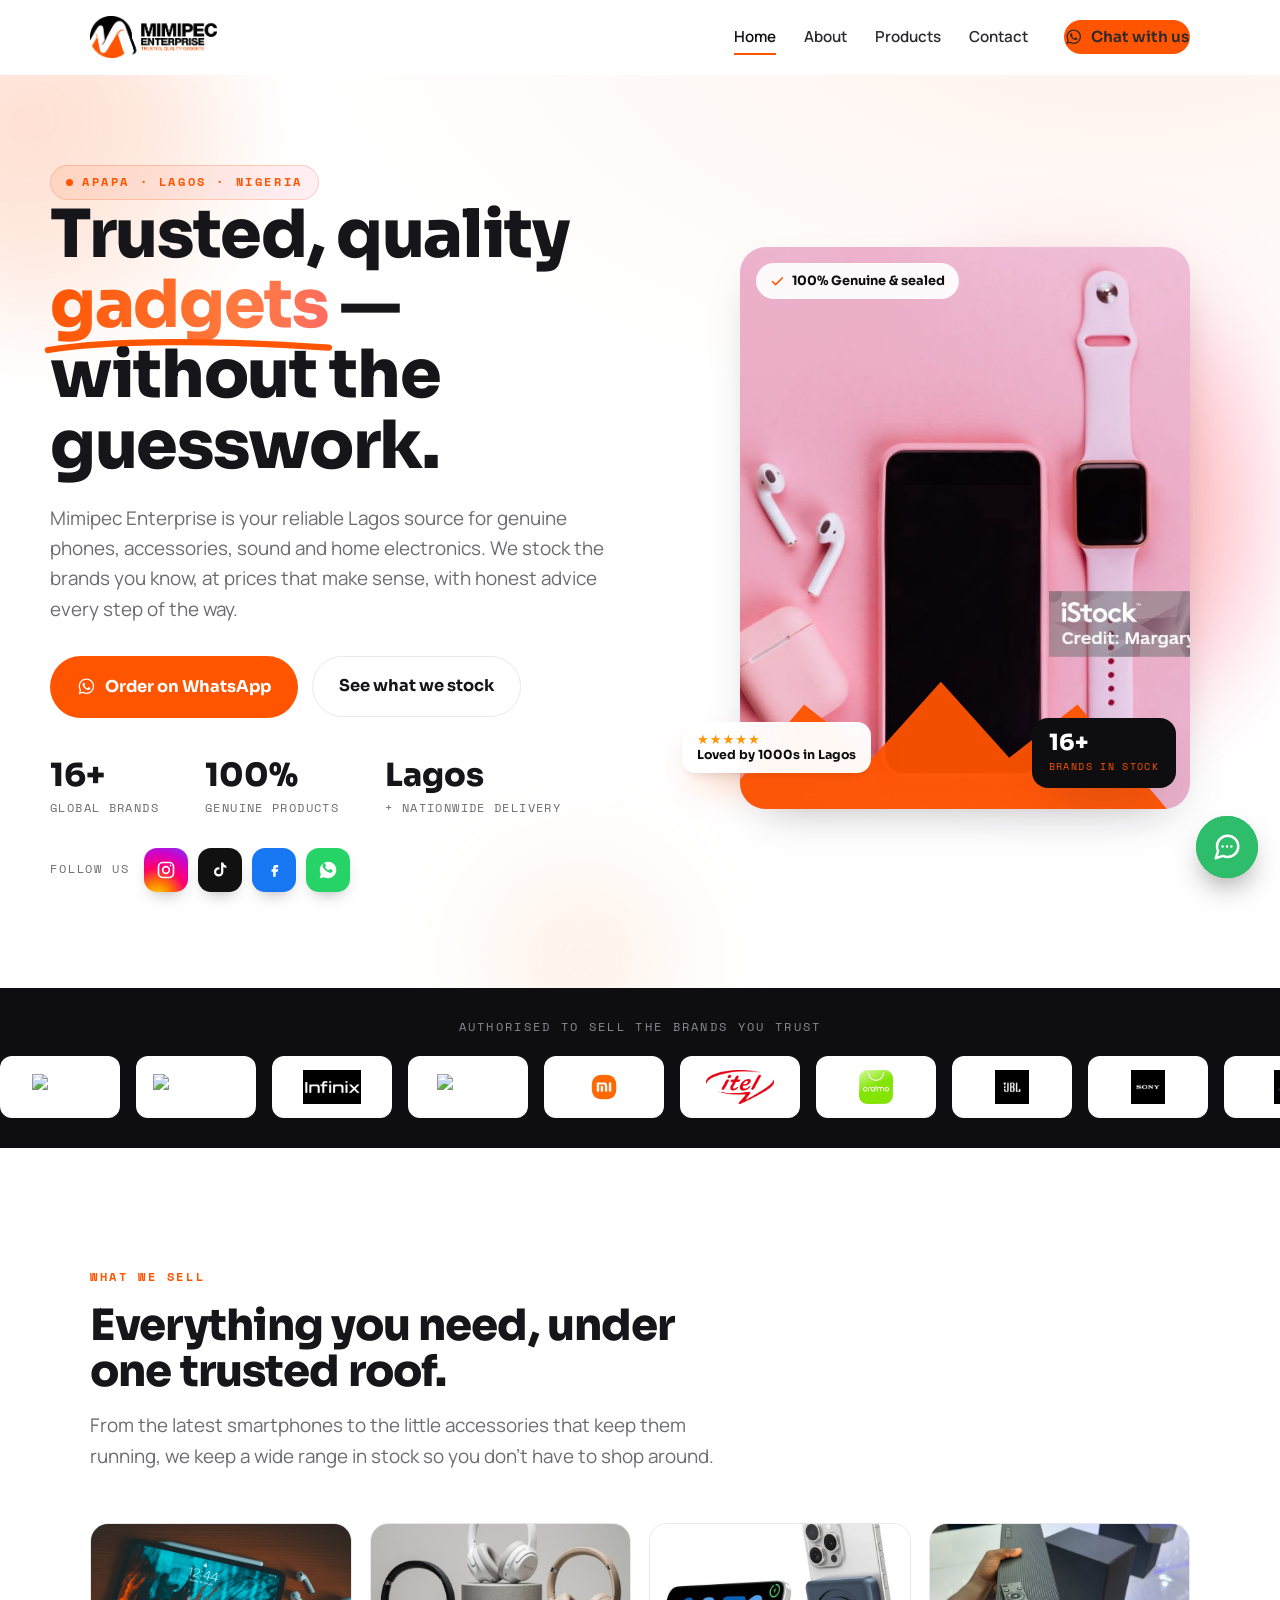
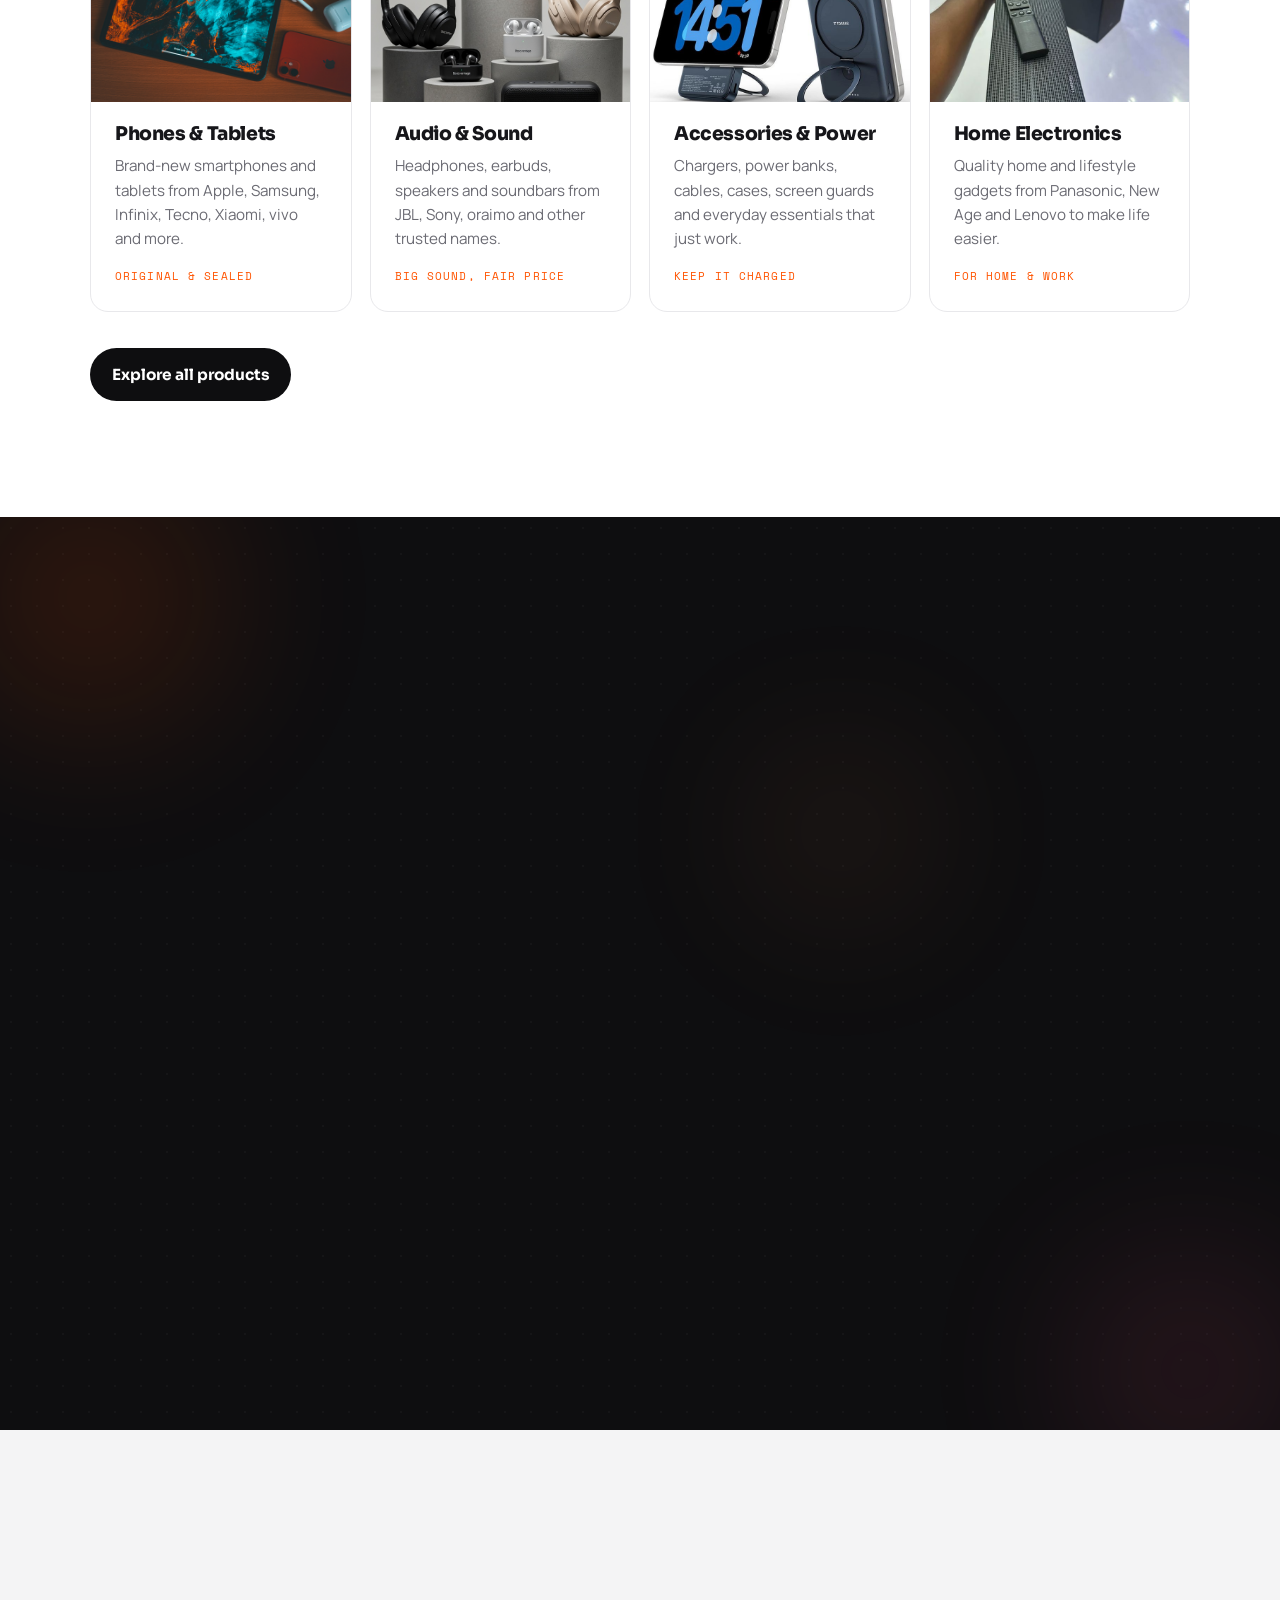
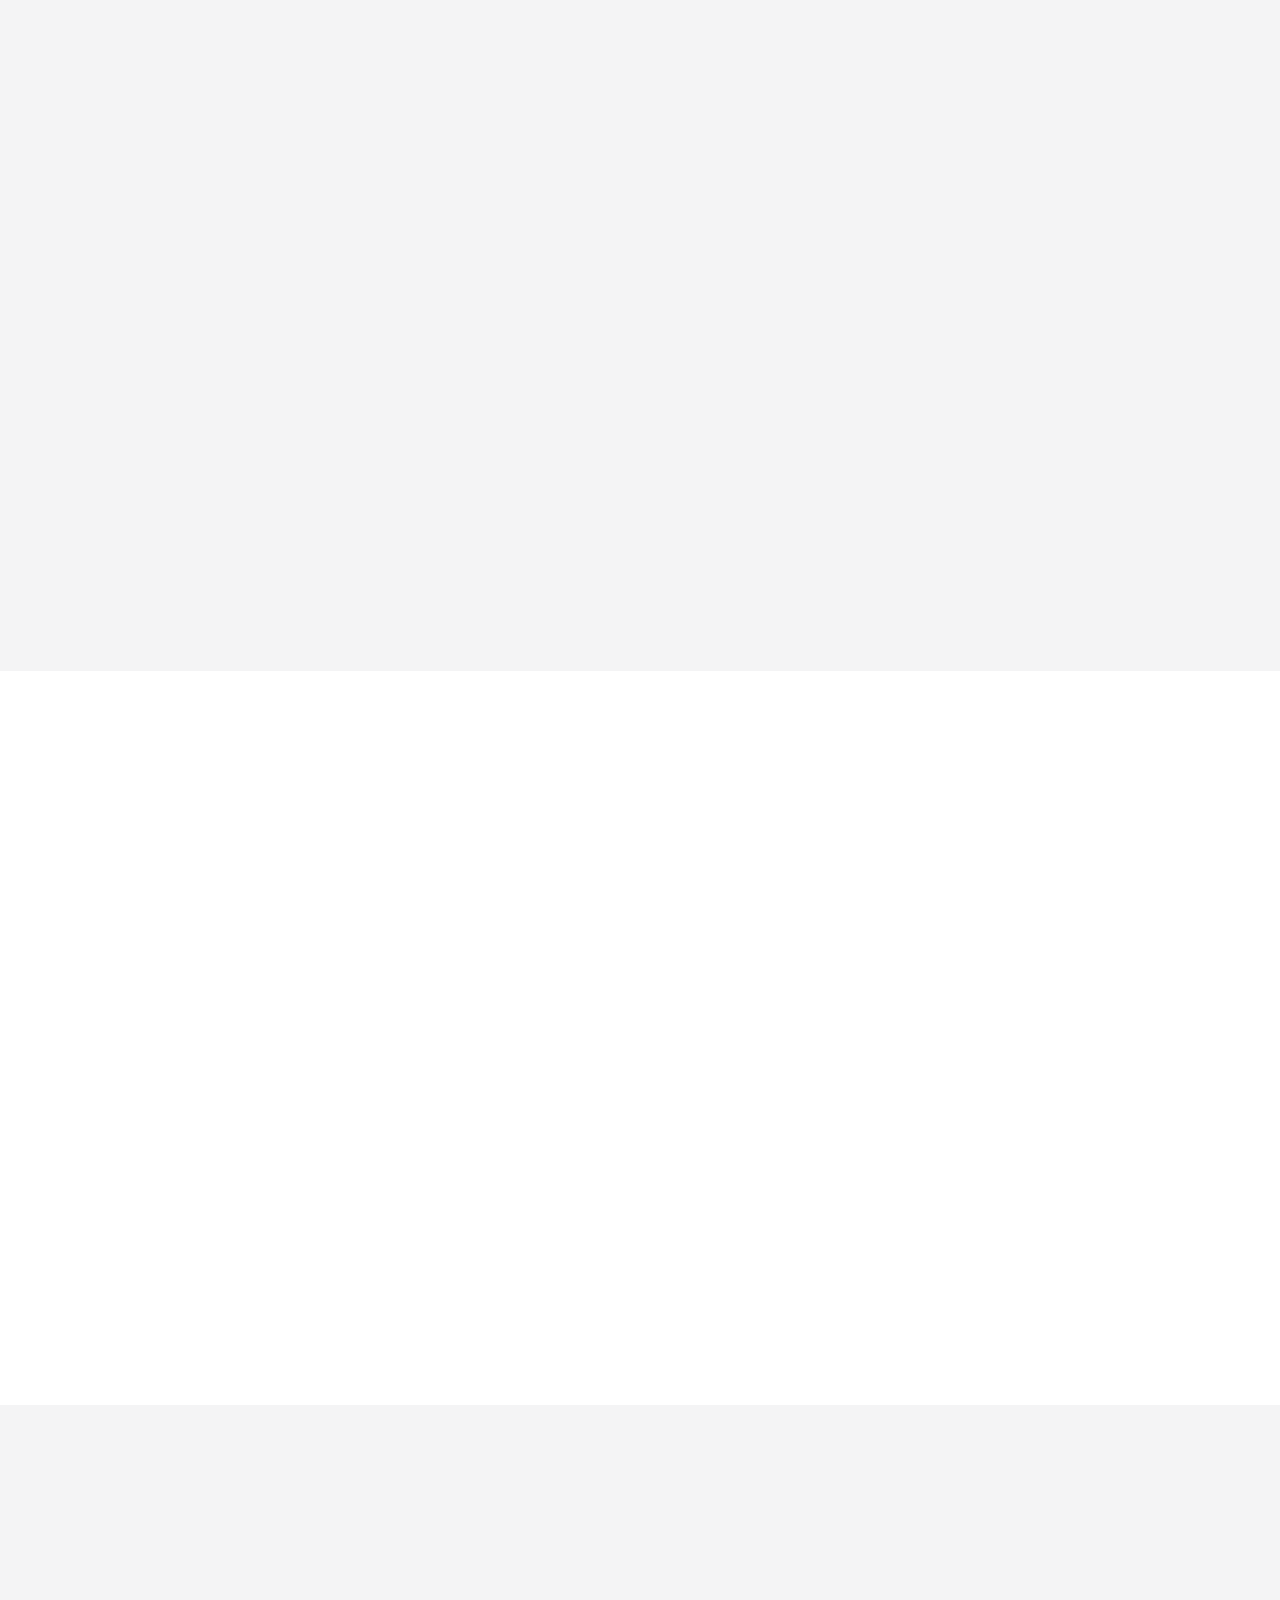
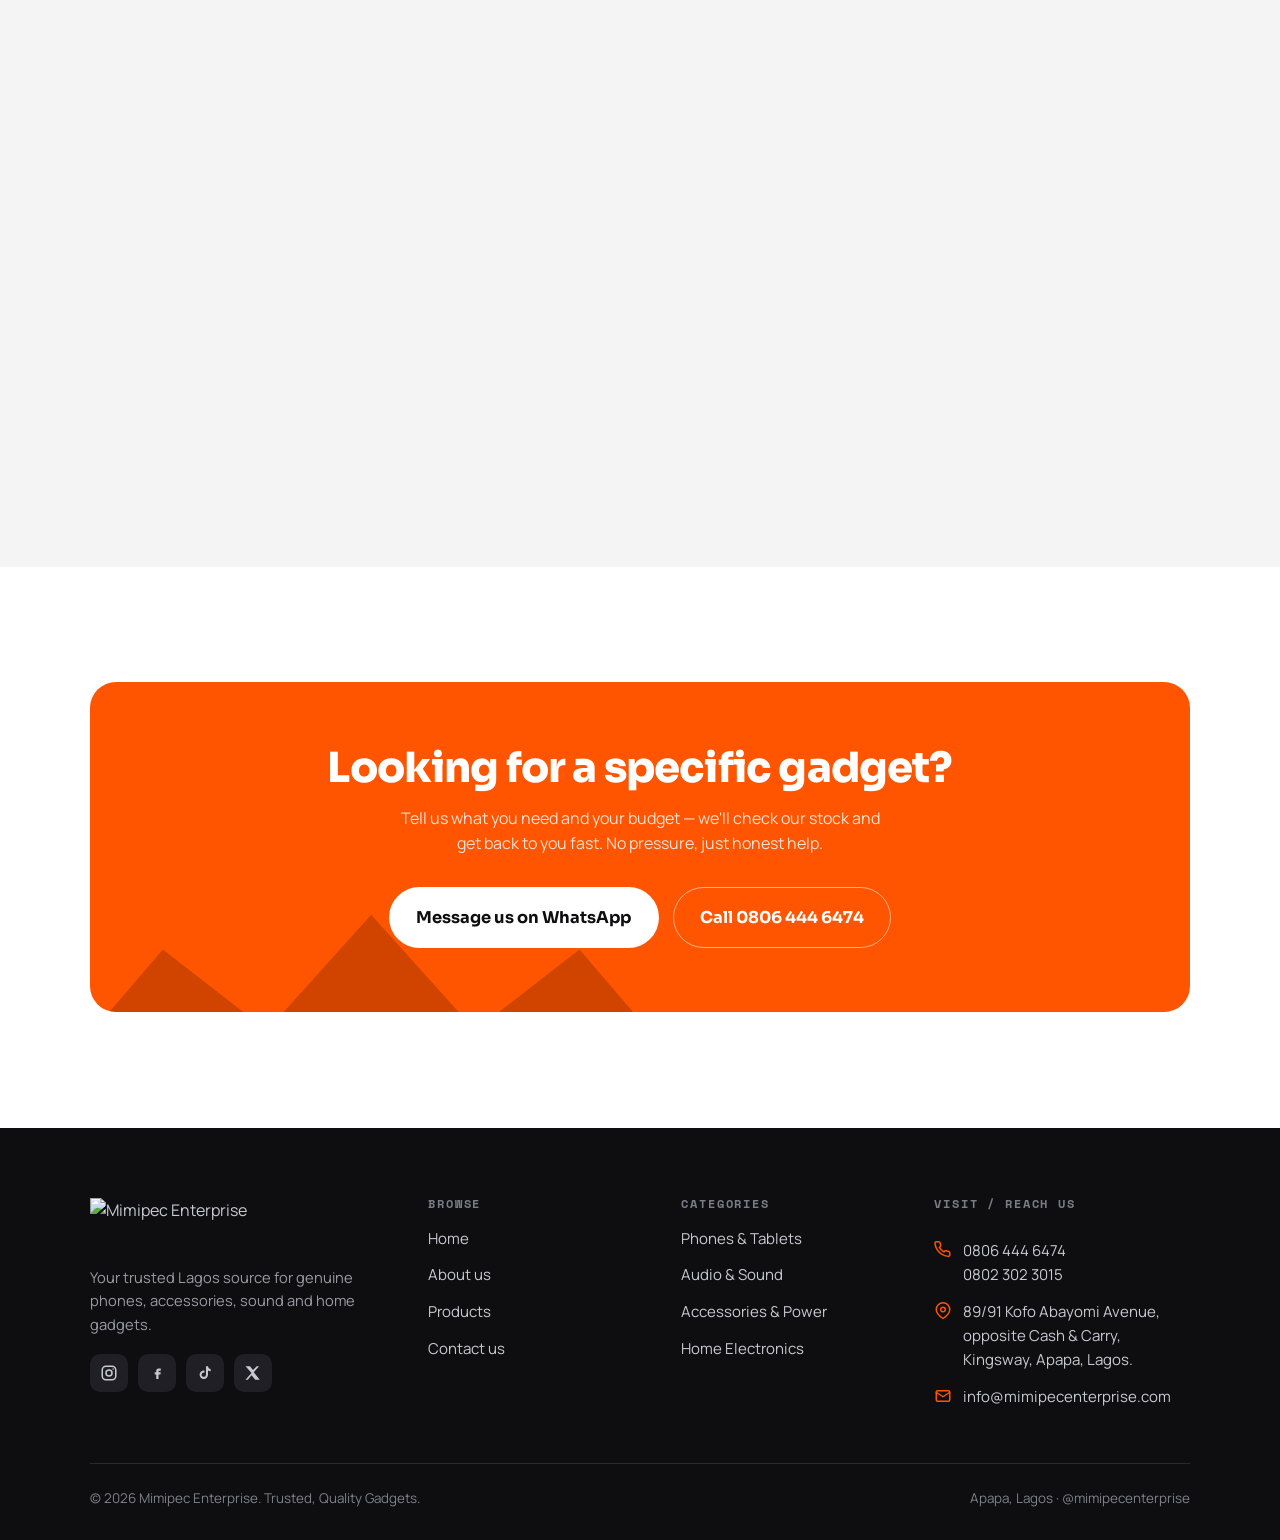
==== index.html @ 89f9e15d "Initial commit" ====
<!DOCTYPE html>
<html lang="en">
<head>
<meta charset="UTF-8">
<meta name="viewport" content="width=device-width, initial-scale=1">
<title>Mimipec Enterprise — Trusted, Quality Gadgets in Lagos</title>
<meta name="description" content="Mimipec Enterprise is your trusted Lagos source for genuine phones, accessories, audio and home gadgets — from Apple, Samsung, Infinix, Tecno, JBL, Sony and more. Visit us in Apapa or order on WhatsApp.">
<meta name="keywords" content="phones Lagos, buy phone Apapa, gadgets Nigeria, Samsung Lagos, iPhone Apapa, phone accessories Lagos, Mimipec Enterprise">
<link rel="icon" type="image/png" href="assets/favicon.png">
<meta property="og:title" content="Mimipec Enterprise — Trusted, Quality Gadgets">
<meta property="og:description" content="Genuine phones, accessories and gadgets in Apapa, Lagos. Order on WhatsApp or visit our store.">
<meta property="og:type" content="website">
<meta property="og:image" content="assets/og-image.png">
<link rel="preconnect" href="https://fonts.googleapis.com">
<link rel="preconnect" href="https://fonts.gstatic.com" crossorigin>
<link href="https://fonts.googleapis.com/css2?family=Sora:wght@600;700;800&family=Manrope:wght@400;500;600;700&family=Space+Mono:wght@400;700&display=swap" rel="stylesheet">
<link rel="stylesheet" href="styles.css">
</head>
<body>

<!-- HEADER -->
<header class="site-header">
  <div class="wrap nav">
    <a href="index.html" class="nav__logo" aria-label="Mimipec Enterprise home">
      <img src="assets/logo-dark.png" alt="Mimipec Enterprise">
    </a>
    <button class="nav__toggle" aria-label="Open menu" aria-expanded="false" aria-controls="primary-nav"><span></span></button>
    <nav class="nav__links" id="primary-nav">
      <a href="index.html" aria-current="page">Home</a>
      <a href="about.html">About</a>
      <a href="products.html">Products</a>
      <a href="contact.html">Contact</a>
      <a class="btn btn--primary nav__cta" href="https://wa.me/2348064446474" target="_blank" rel="noopener">
        <svg viewBox="0 0 24 24" fill="currentColor"><path d="M12.04 2C6.58 2 2.13 6.45 2.13 11.91c0 1.75.46 3.45 1.32 4.95L2 22l5.25-1.38a9.9 9.9 0 0 0 4.79 1.22h.01c5.46 0 9.91-4.45 9.91-9.91 0-2.65-1.03-5.14-2.9-7.01A9.82 9.82 0 0 0 12.04 2Zm0 18.1h-.01a8.2 8.2 0 0 1-4.18-1.15l-.3-.18-3.11.82.83-3.04-.2-.31a8.2 8.2 0 0 1-1.26-4.34c0-4.54 3.7-8.23 8.24-8.23 2.2 0 4.27.86 5.82 2.42a8.18 8.18 0 0 1 2.41 5.82c0 4.54-3.7 8.24-8.24 8.24Zm4.52-6.16c-.25-.12-1.47-.72-1.69-.81-.23-.08-.39-.12-.56.13-.16.25-.64.81-.79.97-.14.17-.29.19-.54.06-.25-.12-1.05-.39-1.99-1.23-.74-.66-1.23-1.47-1.38-1.72-.14-.25-.01-.38.11-.51.11-.11.25-.29.37-.43.13-.15.17-.25.25-.41.08-.17.04-.31-.02-.43-.06-.12-.56-1.35-.77-1.85-.2-.48-.41-.42-.56-.42l-.48-.01c-.17 0-.43.06-.66.31-.23.25-.86.85-.86 2.07 0 1.22.89 2.4 1.01 2.57.12.17 1.75 2.67 4.23 3.74.59.26 1.05.41 1.41.52.59.19 1.13.16 1.56.1.48-.07 1.47-.6 1.68-1.18.21-.58.21-1.07.14-1.18-.06-.1-.22-.16-.47-.28Z"/></svg>
        Chat with us
      </a>
    </nav>
  </div>
</header>

<main>

<!-- HERO -->
<section class="hero">
  <div class="hero__decor" aria-hidden="true">
    <span class="orb orb--1"></span>
    <span class="orb orb--2"></span>
    <span class="orb orb--3"></span>
    <span class="sparkle sparkle--1"></span>
    <span class="sparkle sparkle--2"></span>
    <span class="sparkle sparkle--3"></span>
  </div>
  <div class="wrap hero__grid">
    <div class="hero__copy">
      <span class="eyebrow">Apapa &middot; Lagos &middot; Nigeria</span>
      <h1>Trusted, quality <em class="hl">gadgets<svg class="hl__line" viewBox="0 0 200 18" preserveAspectRatio="none" aria-hidden="true"><path d="M3 12 C 45 4, 120 4, 197 10"/></svg></em> — without the guesswork.</h1>
      <p class="lead hero__lead">Mimipec Enterprise is your reliable Lagos source for genuine phones, accessories, sound and home electronics. We stock the brands you know, at prices that make sense, with honest advice every step of the way.</p>
      <div class="hero__cta">
        <a class="btn btn--primary btn--lg" href="https://wa.me/2348064446474?text=Hello%20Mimipec!%20I%27d%20like%20to%20make%20an%20enquiry." target="_blank" rel="noopener">
          <svg viewBox="0 0 24 24" fill="currentColor"><path d="M12.04 2C6.58 2 2.13 6.45 2.13 11.91c0 1.75.46 3.45 1.32 4.95L2 22l5.25-1.38a9.9 9.9 0 0 0 4.79 1.22c5.46 0 9.91-4.45 9.91-9.91 0-2.65-1.03-5.14-2.9-7.01A9.82 9.82 0 0 0 12.04 2Zm0 18.1a8.2 8.2 0 0 1-4.19-1.15l-.3-.18-3.11.82.83-3.04-.2-.31a8.2 8.2 0 0 1-1.26-4.34c0-4.54 3.7-8.23 8.24-8.23 2.2 0 4.27.86 5.82 2.42a8.18 8.18 0 0 1 2.41 5.82c0 4.54-3.7 8.24-8.24 8.24Zm4.52-6.16c-.25-.12-1.47-.72-1.69-.81-.23-.08-.39-.12-.56.13-.16.25-.64.81-.79.97-.14.17-.29.19-.54.06-.25-.12-1.05-.39-1.99-1.23-.74-.66-1.23-1.47-1.38-1.72-.14-.25-.01-.38.11-.51.11-.11.25-.29.37-.43.13-.15.17-.25.25-.41.08-.17.04-.31-.02-.43-.06-.12-.56-1.35-.77-1.85-.2-.48-.41-.42-.56-.42l-.48-.01c-.17 0-.43.06-.66.31-.23.25-.86.85-.86 2.07 0 1.22.89 2.4 1.01 2.57.12.17 1.75 2.67 4.23 3.74.59.26 1.05.41 1.41.52.59.19 1.13.16 1.56.1.48-.07 1.47-.6 1.68-1.18.21-.58.21-1.07.14-1.18-.06-.1-.22-.16-.47-.28Z"/></svg>
          Order on WhatsApp
        </a>
        <a class="btn btn--ghost btn--lg" href="products.html">See what we stock</a>
      </div>
      <div class="hero__stats">
        <div class="hero__stat"><div class="n">16+</div><div class="l">Global brands</div></div>
        <div class="hero__stat"><div class="n">100%</div><div class="l">Genuine products</div></div>
        <div class="hero__stat"><div class="n">Lagos</div><div class="l">+ nationwide delivery</div></div>
      </div>
      <div class="hero__social">
        <span class="hero__social-label">Follow us</span>
        <div class="hero__social-icons">
          <a class="soc soc--ig" href="https://instagram.com/mimipecenterprise" target="_blank" rel="noopener" aria-label="Instagram"><svg viewBox="0 0 24 24" fill="none" stroke="currentColor" stroke-width="2"><rect x="3" y="3" width="18" height="18" rx="5"/><circle cx="12" cy="12" r="4"/><circle cx="17.5" cy="6.5" r="1" fill="currentColor" stroke="none"/></svg></a>
          <a class="soc soc--tt" href="https://tiktok.com/@mimipecenterprise" target="_blank" rel="noopener" aria-label="TikTok"><svg viewBox="0 0 24 24" fill="currentColor"><path d="M16 3c.3 2 1.6 3.6 3.6 3.9v2.6c-1.3.1-2.6-.3-3.6-1v5.8a5.6 5.6 0 1 1-5.6-5.6c.3 0 .6 0 .9.1v2.7a2.9 2.9 0 1 0 2 2.8V3H16Z"/></svg></a>
          <a class="soc soc--fb" href="https://facebook.com/mimipecenterprise" target="_blank" rel="noopener" aria-label="Facebook"><svg viewBox="0 0 24 24" fill="currentColor"><path d="M14 9h3V6h-3c-1.7 0-3 1.3-3 3v2H9v3h2v6h3v-6h2.5l.5-3H14V9.5c0-.3.2-.5.5-.5Z"/></svg></a>
          <a class="soc soc--wa" href="https://wa.me/2348064446474" target="_blank" rel="noopener" aria-label="WhatsApp"><svg viewBox="0 0 24 24" fill="currentColor"><path d="M12.04 2C6.58 2 2.13 6.45 2.13 11.91c0 1.75.46 3.45 1.32 4.95L2 22l5.25-1.38a9.9 9.9 0 0 0 4.79 1.22c5.46 0 9.91-4.45 9.91-9.91 0-2.65-1.03-5.14-2.9-7.01A9.82 9.82 0 0 0 12.04 2Zm5.52 11.94c-.25.7-1.45 1.34-2 1.36-.5.07-1.18.1-1.9-.12-.44-.14-1-.32-1.74-.64-3.06-1.32-5.06-4.4-5.22-4.6-.15-.2-1.25-1.66-1.25-3.17 0-1.51.79-2.25 1.07-2.56.28-.31.6-.38.8-.38l.57.01c.18 0 .43-.07.67.51.25.6.84 2.07.91 2.22.07.15.12.32.02.51-.1.19-.15.31-.3.48l-.45.52c-.15.15-.3.31-.13.6.17.29.76 1.25 1.63 2.02 1.12 1 2.07 1.31 2.36 1.46.29.15.46.12.63-.07.17-.19.73-.85.92-1.14.19-.29.39-.24.65-.14.26.1 1.67.79 1.96.93.29.15.48.22.55.34.07.12.07.7-.18 1.38Z"/></svg></a>
        </div>
      </div>
    </div>

    <div class="hero__visual">
      <span class="hero__glow" aria-hidden="true"></span>
      <figure class="hero-photo">
        <img src="assets/photos/hero.jpg" alt="Genuine phones, earbuds, charger and tablet stocked at Mimipec Enterprise" width="1040" height="1300">
        <span class="hero-photo__tag">
          <svg viewBox="0 0 24 24" fill="none" stroke="currentColor" stroke-width="2.4" stroke-linecap="round" stroke-linejoin="round"><path d="M20 6 9 17l-5-5"/></svg>
          100% Genuine &amp; sealed
        </span>
        <div class="hero-badge">
          <div class="n">16+</div>
          <div class="l">Brands in stock</div>
        </div>
        <svg class="hero-photo__peak" viewBox="0 0 600 200" preserveAspectRatio="none" aria-hidden="true"><path d="M0 200 L120 60 L210 130 L300 30 L390 130 L480 60 L600 200 Z" fill="#FF5400"/></svg>
      </figure>
      <div class="hero__float-pill">
        <span class="stars">★★★★★</span>
        <span class="t">Loved by 1000s in Lagos</span>
      </div>
    </div>
  </div>
</section>

<!-- BRAND MARQUEE -->
<section class="marquee" aria-label="Brands we stock">
  <div class="marquee__label">Authorised to sell the brands you trust</div>
  <div class="marquee__track">
    <div class="chip"><img src="assets/brands/apple.png" alt="Apple"></div>
    <div class="chip"><img src="assets/brands/samsung.png" alt="Samsung"></div>
    <div class="chip"><img src="assets/brands/infinix.png" alt="Infinix"></div>
    <div class="chip"><img src="assets/brands/tecno.png" alt="Tecno"></div>
    <div class="chip"><img src="assets/brands/xiaomi.png" alt="Xiaomi"></div>
    <div class="chip"><img src="assets/brands/itel.png" alt="itel"></div>
    <div class="chip"><img src="assets/brands/oraimo.png" alt="oraimo"></div>
    <div class="chip"><img src="assets/brands/jbl.png" alt="JBL"></div>
    <div class="chip"><img src="assets/brands/sony.png" alt="Sony"></div>
    <div class="chip"><img src="assets/brands/vivo.png" alt="vivo"></div>
    <div class="chip"><img src="assets/brands/huawei.png" alt="Huawei"></div>
    <div class="chip"><img src="assets/brands/lenovo.png" alt="Lenovo"></div>
    <div class="chip"><img src="assets/brands/poco.png" alt="POCO"></div>
    <div class="chip"><img src="assets/brands/redmi.png" alt="Redmi"></div>
    <div class="chip"><img src="assets/brands/panasonic.png" alt="Panasonic"></div>
    <div class="chip"><img src="assets/brands/newage.png" alt="New Age"></div>
    <!-- duplicate for seamless loop -->
    <div class="chip"><img src="assets/brands/apple.png" alt=""></div>
    <div class="chip"><img src="assets/brands/samsung.png" alt=""></div>
    <div class="chip"><img src="assets/brands/infinix.png" alt=""></div>
    <div class="chip"><img src="assets/brands/tecno.png" alt=""></div>
    <div class="chip"><img src="assets/brands/xiaomi.png" alt=""></div>
    <div class="chip"><img src="assets/brands/itel.png" alt=""></div>
    <div class="chip"><img src="assets/brands/oraimo.png" alt=""></div>
    <div class="chip"><img src="assets/brands/jbl.png" alt=""></div>
    <div class="chip"><img src="assets/brands/sony.png" alt=""></div>
    <div class="chip"><img src="assets/brands/vivo.png" alt=""></div>
    <div class="chip"><img src="assets/brands/huawei.png" alt=""></div>
    <div class="chip"><img src="assets/brands/lenovo.png" alt=""></div>
    <div class="chip"><img src="assets/brands/poco.png" alt=""></div>
    <div class="chip"><img src="assets/brands/redmi.png" alt=""></div>
    <div class="chip"><img src="assets/brands/panasonic.png" alt=""></div>
    <div class="chip"><img src="assets/brands/newage.png" alt=""></div>
  </div>
</section>

<!-- CATEGORIES -->
<section class="section" id="categories">
  <div class="wrap">
    <div class="sec-head reveal">
      <span class="eyebrow">What we sell</span>
      <h2>Everything you need, under one trusted roof.</h2>
      <p class="lead">From the latest smartphones to the little accessories that keep them running, we keep a wide range in stock so you don't have to shop around.</p>
    </div>
    <div class="cards">
      <article class="card card--photo reveal" data-delay="1">
        <div class="card__img"><img src="assets/photos/phones.jpg" alt="Smartphones and tablets" loading="lazy"></div>
        <div class="card__body">
          <h3>Phones &amp; Tablets</h3>
          <p>Brand-new smartphones and tablets from Apple, Samsung, Infinix, Tecno, Xiaomi, vivo and more.</p>
          <div class="card__tag">Original &amp; sealed</div>
        </div>
      </article>
      <article class="card card--photo reveal" data-delay="2">
        <div class="card__img"><img src="assets/photos/audio.jpg" alt="Wireless earbuds and headphones" loading="lazy"></div>
        <div class="card__body">
          <h3>Audio &amp; Sound</h3>
          <p>Headphones, earbuds, speakers and soundbars from JBL, Sony, oraimo and other trusted names.</p>
          <div class="card__tag">Big sound, fair price</div>
        </div>
      </article>
      <article class="card card--photo reveal" data-delay="3">
        <div class="card__img"><img src="assets/photos/accessories.jpg" alt="Chargers, cables and accessories" loading="lazy"></div>
        <div class="card__body">
          <h3>Accessories &amp; Power</h3>
          <p>Chargers, power banks, cables, cases, screen guards and everyday essentials that just work.</p>
          <div class="card__tag">Keep it charged</div>
        </div>
      </article>
      <article class="card card--photo reveal" data-delay="4">
        <div class="card__img"><img src="assets/photos/home.jpg" alt="Home electronics and lifestyle gadgets" loading="lazy"></div>
        <div class="card__body">
          <h3>Home Electronics</h3>
          <p>Quality home and lifestyle gadgets from Panasonic, New Age and Lenovo to make life easier.</p>
          <div class="card__tag">For home &amp; work</div>
        </div>
      </article>
    </div>
    <div class="mt-cta">
      <a class="btn btn--ink" href="products.html">Explore all products</a>
    </div>
  </div>
</section>

<!-- VALUES -->
<section class="section section--ink values-section">
  <div class="values-aura" aria-hidden="true">
    <span class="g g1"></span><span class="g g2"></span><span class="g g3"></span>
  </div>
  <div class="wrap">
    <div class="sec-head reveal">
      <span class="eyebrow">Why Mimipec</span>
      <h2 style="color:#fff">Buying a gadget shouldn't feel like <em class="hl">a gamble<svg class="hl__line" viewBox="0 0 200 18" preserveAspectRatio="none" aria-hidden="true"><path d="M3 12 C 45 4, 120 4, 197 10"/></svg></em>.</h2>
      <p class="lead">We built our name on one simple promise — genuine products and straight talk. Here's what you can count on every time you shop with us.</p>
    </div>
    <div class="values">
      <div class="value reveal" data-delay="1">
        <div class="num">01</div>
        <h3>Genuine products only</h3>
        <p>We deal in original, sealed stock. No clones, no surprises — just the real thing, every time.</p>
      </div>
      <div class="value reveal" data-delay="2">
        <div class="num">02</div>
        <h3>Honest, fair pricing</h3>
        <p>Clear prices and a fair deal. We'd rather earn your trust and your repeat visits than a quick win.</p>
      </div>
      <div class="value reveal" data-delay="3">
        <div class="num">03</div>
        <h3>Advice you can trust</h3>
        <p>Not sure which phone or accessory fits you? Tell us your budget and needs — we'll point you right.</p>
      </div>
      <div class="value reveal" data-delay="4">
        <div class="num">04</div>
        <h3>Easy ways to buy</h3>
        <p>Walk into our Apapa store, call us, or message on WhatsApp. We deliver across Lagos and nationwide.</p>
      </div>
    </div>
  </div>
</section>

<!-- LIFESTYLE GALLERY -->
<section class="section section--paper">
  <div class="wrap">
    <div class="sec-head sec-head--center reveal">
      <span class="eyebrow">In the shop</span>
      <h2>Genuine gadgets, ready to go.</h2>
      <p class="lead" style="margin-left:auto;margin-right:auto">A look at the kind of devices and accessories we keep in stock for our Lagos customers — every one original and checked.</p>
    </div>
    <div class="gallery">
      <figure class="gallery__item reveal" data-delay="1">
        <img src="assets/photos/gal-1.jpg" alt="Phones, headphones and charger" loading="lazy">
        <figcaption>Phones &amp; charging<span>Mobile</span></figcaption>
      </figure>
      <figure class="gallery__item reveal" data-delay="2">
        <img src="assets/photos/gal-2.jpg" alt="Phone, earbuds, tablet and controller" loading="lazy">
        <figcaption>Everyday devices<span>Lifestyle</span></figcaption>
      </figure>
      <figure class="gallery__item reveal" data-delay="3">
        <img src="assets/photos/gal-3.jpg" alt="Phone and gaming accessories" loading="lazy">
        <figcaption>Gear &amp; gaming<span>Accessories</span></figcaption>
      </figure>
      <figure class="gallery__item reveal" data-delay="4">
        <img src="assets/photos/gal-4.jpg" alt="Phone with earbuds and controller" loading="lazy">
        <figcaption>Sound &amp; play<span>Audio</span></figcaption>
      </figure>
    </div>
  </div>
</section>

<!-- ABOUT TEASER -->
<section class="section">
  <div class="wrap split">
    <div class="split__copy reveal">
      <span class="eyebrow">Our story</span>
      <h2 class="sec-head" style="margin-bottom:0;font-size:clamp(1.9rem,3.6vw,2.7rem)">A familiar face in the Lagos gadget scene.</h2>
      <p class="lead" style="margin-top:18px">Mimipec Enterprise grew out of a simple idea: people deserve a gadget shop they can actually trust. From our store on Kofo Abayomi Avenue in Apapa, we've made it our business to offer genuine devices, fair prices and the kind of personal service that keeps customers coming back — and sending their friends.</p>
      <div class="facts">
        <div><div class="n">Apapa</div><div class="l">Lagos store</div></div>
        <div><div class="n">16+</div><div class="l">Brands stocked</div></div>
        <div><div class="n">1000s</div><div class="l">Happy customers</div></div>
      </div>
      <div class="mt-cta"><a class="btn btn--ghost" href="about.html">More about us</a></div>
    </div>
    <div class="split__media split__media--photo reveal" data-delay="1">
      <img class="bg" src="assets/photos/story.jpg" alt="A curated flat lay of premium everyday gadgets" loading="lazy">
      <img class="mark" src="assets/logo-mark-light.png" alt="">
      <p class="q">"Trusted, Quality Gadgets" isn't just our tagline — it's the promise we keep with every customer.</p>
      <div class="by">— Mimipec Enterprise</div>
    </div>
  </div>
</section>

<!-- TESTIMONIALS -->
<section class="section section--paper">
  <div class="wrap">
    <div class="sec-head sec-head--center reveal">
      <span class="eyebrow">Word of mouth</span>
      <h2>People keep coming back — here's why.</h2>
    </div>
    <div class="quotes">
      <figure class="quote reveal" data-delay="1">
        <div class="stars" aria-label="5 out of 5 stars">★★★★★</div>
        <p>Bought my Samsung here and the price was better than everywhere else I checked. Sealed, original, and they set it up for me right there in the shop.</p>
        <figcaption class="who"><span class="av">CO</span><span><b>Chidinma O.</b><span>Surulere, Lagos</span></span></figcaption>
      </figure>
      <figure class="quote reveal" data-delay="2">
        <div class="stars" aria-label="5 out of 5 stars">★★★★★</div>
        <p>I messaged them on WhatsApp, paid, and my JBL speaker was delivered the next day. Smooth and honest people. This is now my go-to gadget plug.</p>
        <figcaption class="who"><span class="av">TA</span><span><b>Tunde A.</b><span>Ajah, Lagos</span></span></figcaption>
      </figure>
      <figure class="quote reveal" data-delay="3">
        <div class="stars" aria-label="5 out of 5 stars">★★★★★</div>
        <p>What I love is the advice. I told them my budget and they helped me pick the right phone instead of pushing the most expensive one. Very rare.</p>
        <figcaption class="who"><span class="av">BE</span><span><b>Blessing E.</b><span>Apapa, Lagos</span></span></figcaption>
      </figure>
    </div>
  </div>
</section>

<!-- CTA BAND -->
<section class="section">
  <div class="wrap">
    <div class="cta-band reveal">
      <svg class="peak" viewBox="0 0 600 200" preserveAspectRatio="none" aria-hidden="true"><path d="M0 200 L120 60 L210 130 L300 30 L390 130 L480 60 L600 200 Z" fill="#000"/></svg>
      <h2>Looking for a specific gadget?</h2>
      <p>Tell us what you need and your budget — we'll check our stock and get back to you fast. No pressure, just honest help.</p>
      <div class="cta-band__btns">
        <a class="btn btn--on-orange btn--lg" href="https://wa.me/2348064446474?text=Hello%20Mimipec!%20I%27m%20looking%20for%20a%20gadget." target="_blank" rel="noopener">Message us on WhatsApp</a>
        <a class="btn btn--on-orange-ghost btn--lg" href="tel:+2348064446474">Call 0806 444 6474</a>
      </div>
    </div>
  </div>
</section>

</main>

<!-- FOOTER -->
<footer class="footer">
  <div class="wrap">
    <div class="footer__top">
      <div class="footer__brand">
        <span class="logo-chip"><img src="assets/logo-light.png" alt="Mimipec Enterprise"></span>
        <p>Your trusted Lagos source for genuine phones, accessories, sound and home gadgets.</p>
        <div class="socials">
          <a href="https://instagram.com/mimipecenterprise" target="_blank" rel="noopener" aria-label="Instagram"><svg viewBox="0 0 24 24" fill="none" stroke="currentColor" stroke-width="2"><rect x="3" y="3" width="18" height="18" rx="5"/><circle cx="12" cy="12" r="4"/><circle cx="17.5" cy="6.5" r="1" fill="currentColor" stroke="none"/></svg></a>
          <a href="https://facebook.com/mimipecenterprise" target="_blank" rel="noopener" aria-label="Facebook"><svg viewBox="0 0 24 24" fill="currentColor"><path d="M14 9h3V6h-3c-1.7 0-3 1.3-3 3v2H9v3h2v6h3v-6h2.5l.5-3H14V9.5c0-.3.2-.5.5-.5Z"/></svg></a>
          <a href="https://tiktok.com/@mimipecenterprise" target="_blank" rel="noopener" aria-label="TikTok"><svg viewBox="0 0 24 24" fill="currentColor"><path d="M16 3c.3 2 1.6 3.6 3.6 3.9v2.6c-1.3.1-2.6-.3-3.6-1v5.8a5.6 5.6 0 1 1-5.6-5.6c.3 0 .6 0 .9.1v2.7a2.9 2.9 0 1 0 2 2.8V3H16Z"/></svg></a>
          <a href="https://x.com/mimipecenterprise" target="_blank" rel="noopener" aria-label="X"><svg viewBox="0 0 24 24" fill="currentColor"><path d="M17 3h3l-7 8 8 10h-6l-5-6-5 6H2l8-9L2 3h6l4 5 5-5Z"/></svg></a>
        </div>
      </div>
      <div>
        <h4>Browse</h4>
        <ul>
          <li><a href="index.html">Home</a></li>
          <li><a href="about.html">About us</a></li>
          <li><a href="products.html">Products</a></li>
          <li><a href="contact.html">Contact us</a></li>
        </ul>
      </div>
      <div>
        <h4>Categories</h4>
        <ul>
          <li><a href="products.html">Phones &amp; Tablets</a></li>
          <li><a href="products.html">Audio &amp; Sound</a></li>
          <li><a href="products.html">Accessories &amp; Power</a></li>
          <li><a href="products.html">Home Electronics</a></li>
        </ul>
      </div>
      <div class="footer__contact">
        <h4>Visit / Reach us</h4>
        <div class="row"><svg viewBox="0 0 24 24" fill="none" stroke="currentColor" stroke-width="2" stroke-linecap="round" stroke-linejoin="round"><path d="M21 15.5v3a2 2 0 0 1-2.2 2 19.8 19.8 0 0 1-8.6-3 19.5 19.5 0 0 1-6-6 19.8 19.8 0 0 1-3-8.6A2 2 0 0 1 3.2 1h3a2 2 0 0 1 2 1.7c.1.9.3 1.8.6 2.7a2 2 0 0 1-.5 2.1L7.1 8.6a16 16 0 0 0 6 6l1.1-1.1a2 2 0 0 1 2.1-.5c.9.3 1.8.5 2.7.6a2 2 0 0 1 1.7 2Z"/></svg><span><a href="tel:+2348064446474">0806 444 6474</a><br><a href="tel:+2348023023015">0802 302 3015</a></span></div>
        <div class="row"><svg viewBox="0 0 24 24" fill="none" stroke="currentColor" stroke-width="2" stroke-linecap="round" stroke-linejoin="round"><path d="M21 10c0 6-9 12-9 12s-9-6-9-12a9 9 0 0 1 18 0Z"/><circle cx="12" cy="10" r="3"/></svg><span>89/91 Kofo Abayomi Avenue, opposite Cash &amp; Carry, Kingsway, Apapa, Lagos.</span></div>
        <div class="row"><svg viewBox="0 0 24 24" fill="none" stroke="currentColor" stroke-width="2" stroke-linecap="round" stroke-linejoin="round"><rect x="3" y="5" width="18" height="14" rx="2"/><path d="m3 7 9 6 9-6"/></svg><a href="mailto:info@mimipecenterprise.com">info@mimipecenterprise.com</a></div>
      </div>
    </div>
    <div class="footer__bottom">
      <span>© <span data-year>2026</span> Mimipec Enterprise. Trusted, Quality Gadgets.</span>
      <span>Apapa, Lagos · @mimipecenterprise</span>
    </div>
  </div>
</footer>

<!-- Floating contact button -->
<div class="fab" aria-label="Quick contact">
  <div class="fab__menu" role="menu" aria-hidden="true">
    <a class="fab__item fab__item--call" href="tel:+2348064446474" data-label="Call us" aria-label="Call us" role="menuitem"><svg viewBox="0 0 24 24" fill="none" stroke="currentColor" stroke-width="2" stroke-linecap="round" stroke-linejoin="round"><path d="M21 15.5v3a2 2 0 0 1-2.2 2 19.8 19.8 0 0 1-8.6-3 19.5 19.5 0 0 1-6-6 19.8 19.8 0 0 1-3-8.6A2 2 0 0 1 3.2 1h3a2 2 0 0 1 2 1.7c.1.9.3 1.8.6 2.7a2 2 0 0 1-.5 2.1L7.1 8.6a16 16 0 0 0 6 6l1.1-1.1a2 2 0 0 1 2.1-.5c.9.3 1.8.5 2.7.6a2 2 0 0 1 1.7 2Z"/></svg></a>
    <a class="fab__item fab__item--wa" href="https://wa.me/2348064446474" target="_blank" rel="noopener" data-label="WhatsApp" aria-label="WhatsApp" role="menuitem"><svg viewBox="0 0 24 24" fill="currentColor"><path d="M12.04 2C6.58 2 2.13 6.45 2.13 11.91c0 1.75.46 3.45 1.32 4.95L2 22l5.25-1.38a9.9 9.9 0 0 0 4.79 1.22c5.46 0 9.91-4.45 9.91-9.91 0-2.65-1.03-5.14-2.9-7.01A9.82 9.82 0 0 0 12.04 2Zm5.52 11.94c-.25.7-1.45 1.34-2 1.36-.5.07-1.18.1-1.9-.12-.44-.14-1-.32-1.74-.64-3.06-1.32-5.06-4.4-5.22-4.6-.15-.2-1.25-1.66-1.25-3.17 0-1.51.79-2.25 1.07-2.56.28-.31.6-.38.8-.38l.57.01c.18 0 .43-.07.67.51.25.6.84 2.07.91 2.22.07.15.12.32.02.51-.1.19-.15.31-.3.48l-.45.52c-.15.15-.3.31-.13.6.17.29.76 1.25 1.63 2.02 1.12 1 2.07 1.31 2.36 1.46.29.15.46.12.63-.07.17-.19.73-.85.92-1.14.19-.29.39-.24.65-.14.26.1 1.67.79 1.96.93.29.15.48.22.55.34.07.12.07.7-.18 1.38Z"/></svg></a>
    <a class="fab__item fab__item--ig" href="https://instagram.com/mimipecenterprise" target="_blank" rel="noopener" data-label="Instagram" aria-label="Instagram" role="menuitem"><svg viewBox="0 0 24 24" fill="none" stroke="currentColor" stroke-width="2"><rect x="3" y="3" width="18" height="18" rx="5"/><circle cx="12" cy="12" r="4"/><circle cx="17.5" cy="6.5" r="1" fill="currentColor" stroke="none"/></svg></a>
    <a class="fab__item fab__item--tt" href="https://tiktok.com/@mimipecenterprise" target="_blank" rel="noopener" data-label="TikTok" aria-label="TikTok" role="menuitem"><svg viewBox="0 0 24 24" fill="currentColor"><path d="M16 3c.3 2 1.6 3.6 3.6 3.9v2.6c-1.3.1-2.6-.3-3.6-1v5.8a5.6 5.6 0 1 1-5.6-5.6c.3 0 .6 0 .9.1v2.7a2.9 2.9 0 1 0 2 2.8V3H16Z"/></svg></a>
    <a class="fab__item fab__item--fb" href="https://facebook.com/mimipecenterprise" target="_blank" rel="noopener" data-label="Facebook" aria-label="Facebook" role="menuitem"><svg viewBox="0 0 24 24" fill="currentColor"><path d="M14 9h3V6h-3c-1.7 0-3 1.3-3 3v2H9v3h2v6h3v-6h2.5l.5-3H14V9.5c0-.3.2-.5.5-.5Z"/></svg></a>
  </div>
  <button class="fab__toggle" aria-label="Open contact menu" aria-expanded="false">
    <svg class="fab__icon-chat" viewBox="0 0 24 24" fill="none" stroke="currentColor" stroke-width="2" stroke-linecap="round" stroke-linejoin="round"><path d="M21 11.5a8.5 8.5 0 0 1-8.5 8.5 8.4 8.4 0 0 1-3.8-.9L3 21l1.9-5.7a8.4 8.4 0 0 1-.9-3.8A8.5 8.5 0 1 1 21 11.5Z"/><path d="M8.5 11.5h.01M12 11.5h.01M15.5 11.5h.01"/></svg>
    <svg class="fab__icon-close" viewBox="0 0 24 24" fill="none" stroke="currentColor" stroke-width="2.4" stroke-linecap="round"><path d="M6 6l12 12M18 6 6 18"/></svg>
  </button>
</div>

<script src="script.js"></script>
</body>
</html>
---- styles.css ----
/* =========================================================
   Mimipec Enterprise — site styles
   Display: Sora · Body: Manrope · Labels: Space Mono
   Brand: orange #FF5400 · ink #0E0E10 · white
   ========================================================= */

:root{
  --ink:#0E0E10;
  --ink-soft:#17171B;
  --text:#16161A;
  --muted:#6B6B73;
  --paper:#F4F4F5;
  --wash:#FFF2EB;
  --white:#FFFFFF;
  --orange:#FF5400;
  --orange-700:#D94600;
  --line:#E8E8EB;
  --line-dark:#2A2A30;
  --radius:18px;
  --radius-sm:12px;
  --maxw:1180px;
  --pad:clamp(20px,5vw,40px);
  --shadow:0 18px 50px -24px rgba(15,15,20,.35);
  --shadow-soft:0 10px 30px -18px rgba(15,15,20,.25);
}

*{box-sizing:border-box}
html{scroll-behavior:smooth}
body{
  margin:0;
  font-family:"Manrope",system-ui,-apple-system,Segoe UI,Roboto,sans-serif;
  color:var(--text);
  background:var(--white);
  line-height:1.6;
  -webkit-font-smoothing:antialiased;
  text-rendering:optimizeLegibility;
}
img{max-width:100%;display:block}
a{color:inherit;text-decoration:none}
h1,h2,h3,h4{font-family:"Sora",sans-serif;font-weight:800;line-height:1.06;margin:0;letter-spacing:-.02em}
p{margin:0}

.wrap{max-width:var(--maxw);margin:0 auto;padding-left:var(--pad);padding-right:var(--pad)}
.eyebrow{
  font-family:"Space Mono",ui-monospace,monospace;
  font-size:.74rem;letter-spacing:.22em;text-transform:uppercase;
  color:var(--orange);font-weight:700;
}
.eyebrow.dim{color:var(--muted)}
.section{padding:clamp(64px,9vw,118px) 0}
.section--paper{background:var(--paper)}
.section--ink{background:var(--ink);color:#EDEDF0}
.lead{font-size:clamp(1.02rem,1.6vw,1.18rem);color:var(--muted);max-width:54ch}
.section--ink .lead{color:#A9A9B4}

/* ---------- buttons ---------- */
.btn{
  display:inline-flex;align-items:center;gap:.55em;
  font-family:"Sora",sans-serif;font-weight:700;font-size:.96rem;
  padding:.86em 1.35em;border-radius:999px;cursor:pointer;border:1.5px solid transparent;
  transition:transform .18s ease, background .18s ease, color .18s ease, border-color .18s ease;
  white-space:nowrap;
}
.btn svg{width:1.15em;height:1.15em}
.btn--primary{background:var(--orange);color:#fff}
.btn--primary:hover{background:var(--orange-700);transform:translateY(-2px)}
.btn--ink{background:var(--ink);color:#fff}
.btn--ink:hover{background:#000;transform:translateY(-2px)}
.btn--ghost{background:transparent;color:var(--text);border-color:var(--line)}
.btn--ghost:hover{border-color:var(--ink);transform:translateY(-2px)}
.section--ink .btn--ghost{color:#fff;border-color:var(--line-dark)}
.section--ink .btn--ghost:hover{border-color:#fff}
.btn--lg{font-size:1.02rem;padding:1.02em 1.6em}

/* ---------- header ---------- */
.site-header{
  position:sticky;top:0;z-index:60;background:rgba(255,255,255,.82);
  backdrop-filter:saturate(180%) blur(14px);
  border-bottom:1px solid transparent;transition:border-color .25s ease, box-shadow .25s ease;
}
.site-header.scrolled{border-bottom-color:var(--line);box-shadow:0 8px 24px -22px rgba(0,0,0,.5)}
.nav{display:flex;align-items:center;gap:24px;height:74px}
.nav__logo img{height:42px;width:auto}
.nav__links{display:flex;gap:28px;margin-left:auto;align-items:center}
.nav__links a{
  font-weight:600;font-size:.95rem;color:#2A2A30;position:relative;padding:4px 0;
}
.nav__links a::after{
  content:"";position:absolute;left:0;right:100%;bottom:-2px;height:2px;background:var(--orange);
  transition:right .25s ease;
}
.nav__links a:hover::after,.nav__links a[aria-current="page"]::after{right:0}
.nav__links a[aria-current="page"]{color:var(--ink)}
.nav__cta{margin-left:8px}
.nav__toggle{display:none;margin-left:auto;background:none;border:0;cursor:pointer;width:44px;height:44px;align-items:center;justify-content:center}
.nav__toggle span{display:block;width:24px;height:2px;background:var(--ink);position:relative;transition:.25s}
.nav__toggle span::before,.nav__toggle span::after{content:"";position:absolute;left:0;width:24px;height:2px;background:var(--ink);transition:.25s}
.nav__toggle span::before{top:-7px}.nav__toggle span::after{top:7px}
.nav__toggle[aria-expanded="true"] span{background:transparent}
.nav__toggle[aria-expanded="true"] span::before{top:0;transform:rotate(45deg)}
.nav__toggle[aria-expanded="true"] span::after{top:0;transform:rotate(-45deg)}

/* ---------- hero ---------- */
.hero{position:relative;overflow:hidden;background:
   radial-gradient(120% 90% at 88% -10%, var(--wash) 0%, rgba(255,242,235,0) 55%),
   var(--white);}
.hero__grid{display:grid;grid-template-columns:1.05fr .95fr;gap:clamp(34px,5vw,70px);align-items:center;
  padding:clamp(48px,7vw,92px) 0 clamp(56px,8vw,96px)}
.hero h1{font-size:clamp(2.45rem,5.6vw,4.15rem)}
.hero h1 em{font-style:normal;color:var(--orange)}
.hero__lead{margin-top:22px}
.hero__cta{display:flex;flex-wrap:wrap;gap:14px;margin-top:32px}
.hero__stats{display:flex;gap:clamp(20px,4vw,46px);margin-top:42px;flex-wrap:wrap}
.hero__stat .n{font-family:"Sora";font-weight:800;font-size:clamp(1.5rem,2.6vw,2rem);line-height:1}
.hero__stat .l{font-family:"Space Mono",monospace;font-size:.72rem;letter-spacing:.12em;text-transform:uppercase;color:var(--muted);margin-top:8px}

/* hero visual card */
.hero__visual{position:relative}
.showcase{
  position:relative;background:var(--ink);border-radius:24px;padding:26px;color:#fff;
  box-shadow:var(--shadow);overflow:hidden;
}
.showcase__peak{position:absolute;inset:auto -10% -22% -10%;height:60%;opacity:.9}
.showcase__head{display:flex;align-items:center;gap:12px;position:relative;z-index:2}
.showcase__head img{width:46px;height:46px;background:#fff;border-radius:12px;padding:6px}
.showcase__head .t{font-family:"Sora";font-weight:700;font-size:1.02rem}
.showcase__head .s{font-family:"Space Mono",monospace;font-size:.66rem;letter-spacing:.14em;text-transform:uppercase;color:var(--orange)}
.showcase__grid{position:relative;z-index:2;margin-top:22px;display:grid;grid-template-columns:repeat(3,1fr);gap:10px}
.chip{background:#fff;border-radius:12px;height:64px;display:flex;align-items:center;justify-content:center;padding:12px}
.chip img{max-height:34px;width:auto;object-fit:contain}
.showcase__foot{position:relative;z-index:2;margin-top:20px;display:flex;align-items:center;gap:10px;font-size:.9rem;color:#C9C9D2}
.showcase__foot b{color:#fff;font-family:"Sora";font-weight:700}

/* floating badge */
.float-badge{
  position:absolute;left:-14px;bottom:-18px;z-index:5;background:#fff;border:1px solid var(--line);
  border-radius:14px;padding:12px 16px;box-shadow:var(--shadow-soft);display:flex;align-items:center;gap:10px;
}
.float-badge .dot{width:34px;height:34px;border-radius:10px;background:var(--wash);display:grid;place-items:center;color:var(--orange)}
.float-badge .x b{display:block;font-family:"Sora";font-weight:700;font-size:.92rem;color:var(--ink)}
.float-badge .x span{font-size:.74rem;color:var(--muted)}

/* ---------- brand marquee ---------- */
.marquee{background:var(--ink);color:#fff;padding:30px 0;overflow:hidden}
.marquee__label{font-family:"Space Mono",monospace;font-size:.72rem;letter-spacing:.2em;text-transform:uppercase;color:#8A8A95;text-align:center;margin-bottom:20px}
.marquee__track{display:flex;gap:16px;width:max-content;animation:scroll 36s linear infinite}
.marquee:hover .marquee__track{animation-play-state:paused}
.marquee__track .chip{height:62px;width:120px;flex:0 0 auto}
@keyframes scroll{to{transform:translateX(-50%)}}

/* ---------- section heading ---------- */
.sec-head{max-width:640px;margin-bottom:clamp(34px,5vw,52px)}
.sec-head h2{font-size:clamp(1.9rem,3.6vw,2.7rem);margin-top:14px}
.sec-head p{margin-top:16px}
.sec-head--center{margin-left:auto;margin-right:auto;text-align:center}

/* ---------- category cards ---------- */
.cards{display:grid;grid-template-columns:repeat(4,1fr);gap:18px}
.card{
  background:var(--white);border:1px solid var(--line);border-radius:var(--radius);padding:26px;
  transition:transform .2s ease, box-shadow .2s ease, border-color .2s ease;position:relative;overflow:hidden;
}
.card:hover{transform:translateY(-5px);box-shadow:var(--shadow);border-color:transparent}
.card__ic{width:50px;height:50px;border-radius:13px;background:var(--wash);display:grid;place-items:center;color:var(--orange);margin-bottom:18px}
.card__ic svg{width:26px;height:26px}
.card h3{font-size:1.18rem}
.card p{margin-top:10px;color:var(--muted);font-size:.95rem}
.card__tag{margin-top:16px;font-family:"Space Mono",monospace;font-size:.7rem;letter-spacing:.1em;text-transform:uppercase;color:var(--orange)}

/* ---------- value props ---------- */
.values{display:grid;grid-template-columns:repeat(2,1fr);gap:16px;position:relative}
.value{position:relative;padding:clamp(26px,3.6vw,40px);border:1px solid var(--line-dark);border-radius:18px;
  background:linear-gradient(180deg,rgba(255,255,255,.035),rgba(255,255,255,.012));overflow:hidden;
  transition:transform .5s cubic-bezier(.2,.7,.2,1),border-color .45s ease,box-shadow .5s ease,background .45s ease}
.value::before{content:"";position:absolute;left:0;top:0;height:3px;width:100%;
  background:linear-gradient(90deg,var(--orange),#FF7A40,#FF5C8A);transform:scaleX(0);transform-origin:left;
  transition:transform .55s cubic-bezier(.2,.7,.2,1)}
.value::after{content:"";position:absolute;right:-50px;top:-50px;width:180px;height:180px;border-radius:50%;
  background:radial-gradient(circle,rgba(255,84,0,.32),transparent 70%);opacity:0;transition:opacity .5s ease;pointer-events:none}
.value .num{display:inline-block;font-family:"Space Mono",monospace;color:var(--orange);font-size:.8rem;letter-spacing:.14em;
  position:relative;z-index:1;transition:transform .5s cubic-bezier(.2,.7,.2,1),text-shadow .5s}
.value h3{font-size:1.25rem;margin-top:14px;color:#fff;position:relative;z-index:1}
.value p{margin-top:12px;color:#A9A9B4;font-size:.96rem;position:relative;z-index:1}
.value:hover,.value.is-active{transform:translateY(-7px);border-color:rgba(255,84,0,.55);
  background:linear-gradient(180deg,rgba(255,107,0,.10),rgba(255,255,255,.015));
  box-shadow:0 26px 50px -24px rgba(255,84,0,.55),0 10px 30px -20px rgba(0,0,0,.6)}
.value:hover::before,.value.is-active::before{transform:scaleX(1)}
.value:hover::after,.value.is-active::after{opacity:1}
.value:hover .num,.value.is-active .num{transform:scale(1.25) translateX(2px);text-shadow:0 0 18px rgba(255,84,0,.85)}

/* ---------- brands grid ---------- */
.brand-grid{display:grid;grid-template-columns:repeat(8,1fr);gap:14px}
.brand-grid .chip{height:80px}
.brand-grid .chip img{max-height:40px}

/* ---------- split / about teaser ---------- */
.split{display:grid;grid-template-columns:1fr 1fr;gap:clamp(30px,5vw,64px);align-items:center}
.split__media{background:var(--ink);border-radius:24px;padding:40px;color:#fff;position:relative;overflow:hidden;min-height:340px;display:flex;flex-direction:column;justify-content:flex-end}
.split__media .peak{position:absolute;inset:auto -8% -16% -8%;height:64%}
.split__media .mark{position:absolute;top:30px;left:32px;width:62px;height:62px}
.split__media .q{position:relative;z-index:2;font-family:"Sora";font-weight:700;font-size:clamp(1.3rem,2.4vw,1.7rem);line-height:1.25}
.split__media .by{position:relative;z-index:2;margin-top:16px;font-family:"Space Mono",monospace;font-size:.74rem;letter-spacing:.12em;text-transform:uppercase;color:var(--orange)}
.facts{display:flex;gap:30px;margin-top:30px;flex-wrap:wrap}
.facts .n{font-family:"Sora";font-weight:800;font-size:1.7rem}
.facts .l{font-size:.82rem;color:var(--muted);font-family:"Space Mono",monospace;letter-spacing:.08em;text-transform:uppercase;margin-top:4px}

/* ---------- testimonials ---------- */
.quotes{display:grid;grid-template-columns:repeat(3,1fr);gap:18px}
.quote{background:var(--white);border:1px solid var(--line);border-radius:var(--radius);padding:28px;display:flex;flex-direction:column}
.quote .stars{color:var(--orange);letter-spacing:2px;font-size:.95rem}
.quote p{margin-top:16px;font-size:1rem;flex:1}
.quote .who{margin-top:20px;display:flex;align-items:center;gap:12px}
.quote .av{width:40px;height:40px;border-radius:50%;background:var(--ink);color:#fff;display:grid;place-items:center;font-family:"Sora";font-weight:700;font-size:.95rem}
.quote .who b{font-family:"Sora";font-size:.95rem}
.quote .who span{display:block;font-size:.78rem;color:var(--muted)}

/* ---------- CTA band ---------- */
.cta-band{position:relative;overflow:hidden;background:var(--orange);color:#fff;border-radius:26px;padding:clamp(40px,6vw,64px);text-align:center}
.cta-band .peak{position:absolute;inset:auto -6% -30% -6%;height:70%;opacity:.18}
.cta-band h2{font-size:clamp(1.8rem,3.6vw,2.6rem);position:relative;z-index:2}
.cta-band p{position:relative;z-index:2;margin:16px auto 0;max-width:50ch;color:#FFE3D4}
.cta-band__btns{position:relative;z-index:2;margin-top:30px;display:flex;gap:14px;justify-content:center;flex-wrap:wrap}
.btn--on-orange{background:#fff;color:var(--ink)}
.btn--on-orange:hover{background:var(--ink);color:#fff;transform:translateY(-2px)}
.btn--on-orange-ghost{background:transparent;color:#fff;border-color:rgba(255,255,255,.55)}
.btn--on-orange-ghost:hover{border-color:#fff;background:rgba(255,255,255,.1);transform:translateY(-2px)}

/* ---------- footer ---------- */
.footer{background:var(--ink);color:#C9C9D2;padding:70px 0 30px}
.footer__top{display:grid;grid-template-columns:1.4fr 1fr 1fr 1.2fr;gap:40px}
.footer__brand .logo-chip{display:inline-block}
.footer__brand .logo-chip img{height:50px;width:auto}
.footer__brand p{margin-top:18px;font-size:.92rem;max-width:32ch;color:#9A9AA5}
.footer h4{font-family:"Space Mono",monospace;font-weight:700;font-size:.72rem;letter-spacing:.16em;text-transform:uppercase;color:#7C7C88;margin-bottom:16px}
.footer ul{list-style:none;margin:0;padding:0;display:flex;flex-direction:column;gap:11px}
.footer ul a,.footer__contact a{color:#C9C9D2;font-size:.94rem}
.footer ul a:hover,.footer__contact a:hover{color:#fff}
.footer__contact{display:flex;flex-direction:column;gap:13px;font-size:.94rem}
.footer__contact .row{display:flex;gap:11px;align-items:flex-start}
.footer__contact svg{width:18px;height:18px;color:var(--orange);flex:0 0 auto;margin-top:2px}
.socials{display:flex;gap:10px;margin-top:18px}
.socials a{width:38px;height:38px;border-radius:10px;background:#1F1F25;display:grid;place-items:center;color:#C9C9D2;transition:.2s}
.socials a:hover{background:var(--orange);color:#fff;transform:translateY(-2px)}
.socials svg{width:18px;height:18px}
.footer__bottom{margin-top:54px;padding-top:24px;border-top:1px solid var(--line-dark);display:flex;justify-content:space-between;gap:14px;flex-wrap:wrap;font-size:.84rem;color:#80808C}
.footer__bottom a{color:#A9A9B4}

/* ---------- page hero (inner pages) ---------- */
.page-hero{background:var(--ink);color:#fff;position:relative;overflow:hidden;padding:clamp(60px,9vw,104px) 0 clamp(54px,8vw,90px)}
.page-hero .peak{position:absolute;right:-4%;bottom:-30%;height:130%;opacity:.16}
.page-hero h1{font-size:clamp(2.2rem,5vw,3.5rem);position:relative;z-index:2;max-width:18ch}
.page-hero p{position:relative;z-index:2;margin-top:18px;max-width:56ch;color:#A9A9B4}
.crumb{position:relative;z-index:2;margin-bottom:18px;font-family:"Space Mono",monospace;font-size:.72rem;letter-spacing:.16em;text-transform:uppercase;color:var(--orange)}
.crumb a{color:#8A8A95}.crumb a:hover{color:#fff}
/* plain (light) page-hero — no dark band, used on contact */
.page-hero--plain{background:#fff;color:var(--ink);border-bottom:1px solid rgba(14,14,16,.07);
  padding:clamp(48px,7vw,84px) 0 clamp(38px,5vw,60px)}
.page-hero--plain h1{color:var(--ink)}
.page-hero--plain p{color:var(--muted)}
.page-hero--plain .crumb a{color:var(--muted)}
.page-hero--plain .crumb a:hover{color:var(--ink)}
.page-hero--plain .peak{display:none}

/* ---------- products page ---------- */
.cat-block{display:grid;grid-template-columns:.8fr 1.2fr;gap:clamp(28px,4vw,56px);align-items:center;padding:clamp(40px,6vw,70px) 0;border-bottom:1px solid var(--line)}
.cat-block:last-child{border-bottom:0}
.cat-block__info .ic{width:54px;height:54px;border-radius:14px;background:var(--wash);display:grid;place-items:center;color:var(--orange);margin-bottom:20px}
.cat-block__info .ic svg{width:28px;height:28px}
.cat-block__info h3{font-size:clamp(1.5rem,2.6vw,2rem)}
.cat-block__info p{margin-top:14px;color:var(--muted)}
.tag-list{list-style:none;padding:0;margin:22px 0 0;display:flex;flex-wrap:wrap;gap:9px}
.tag-list li{font-size:.84rem;font-weight:600;background:var(--paper);border:1px solid var(--line);border-radius:999px;padding:7px 14px;color:#333}
.cat-block__media{background:var(--paper);border:1px solid var(--line);border-radius:20px;padding:24px;display:grid;grid-template-columns:repeat(2,1fr);gap:14px}
.cat-block__media .chip{background:#fff;border:1px solid var(--line);height:88px}

/* ---------- contact ---------- */
.contact-grid{display:grid;grid-template-columns:1fr 1fr;gap:clamp(30px,5vw,56px)}
.field{margin-bottom:18px}
.field label{display:block;font-family:"Sora";font-weight:600;font-size:.86rem;margin-bottom:8px}
.field input,.field select,.field textarea{
  width:100%;padding:13px 15px;border:1.5px solid var(--line);border-radius:12px;font:inherit;color:var(--text);background:#fff;transition:border-color .18s ease, box-shadow .18s ease;
}
.field textarea{min-height:128px;resize:vertical}
.field input:focus,.field select:focus,.field textarea:focus{outline:none;border-color:var(--orange);box-shadow:0 0 0 4px rgba(255,84,0,.12)}
.form-note{font-size:.82rem;color:var(--muted);margin-top:6px}
.contact-card{background:var(--ink);color:#fff;border-radius:20px;padding:clamp(28px,4vw,40px);position:relative;overflow:hidden}
.contact-card .peak{position:absolute;inset:auto -10% -26% -10%;height:55%;opacity:.16}
.contact-card h3{position:relative;z-index:2;font-size:1.4rem}
.contact-list{position:relative;z-index:2;list-style:none;padding:0;margin:24px 0 0;display:flex;flex-direction:column;gap:20px}
.contact-list li{display:flex;gap:14px;align-items:flex-start}
.contact-list .ic{width:42px;height:42px;border-radius:12px;background:#1F1F25;display:grid;place-items:center;color:var(--orange);flex:0 0 auto}
.contact-list .ic svg{width:20px;height:20px}
.contact-list b{font-family:"Sora";font-size:.96rem;display:block}
.contact-list a,.contact-list span{color:#B6B6C0;font-size:.94rem}
.contact-list a:hover{color:#fff}
.map{margin-top:24px;border-radius:18px;overflow:hidden;border:1px solid var(--line);line-height:0}
.map iframe{width:100%;height:340px;border:0}

/* ---------- misc ---------- */
.center{text-align:center}
.mt-cta{margin-top:36px;display:flex;gap:14px;flex-wrap:wrap}
.center .mt-cta{justify-content:center}

/* =========================================================
   Photography, gallery & motion
   ========================================================= */

/* ---- hero photo (replaces the dark showcase card) ---- */
.hero-photo{
  position:relative;border-radius:26px;overflow:hidden;box-shadow:var(--shadow);
  aspect-ratio:4/5;background:var(--paper);
  animation:rise .9s cubic-bezier(.2,.7,.2,1) .15s both, floaty 8s ease-in-out 1.4s infinite;
}
.hero-photo>img{width:100%;height:100%;object-fit:cover;display:block;transform:scale(1.02)}
.hero-photo__peak{position:absolute;left:-6%;right:-6%;bottom:-1px;height:27%;z-index:2;opacity:.95;pointer-events:none}
.hero-photo__tag{
  position:absolute;left:16px;top:16px;z-index:3;display:inline-flex;align-items:center;gap:7px;
  background:rgba(255,255,255,.92);backdrop-filter:blur(8px);border-radius:999px;padding:8px 14px;
  font-family:"Sora";font-weight:700;font-size:.8rem;color:var(--ink);box-shadow:var(--shadow-soft);
}
.hero-photo__tag svg{width:15px;height:15px;color:var(--orange)}
.hero-badge{
  position:absolute;right:14px;bottom:22px;z-index:4;background:var(--ink);color:#fff;border-radius:16px;
  padding:13px 17px;box-shadow:var(--shadow);text-align:left;
  animation:rise 1s cubic-bezier(.2,.7,.2,1) .5s both;
}
.hero-badge .n{font-family:"Sora";font-weight:800;font-size:1.4rem;line-height:1}
.hero-badge .l{font-family:"Space Mono",monospace;font-size:.6rem;letter-spacing:.14em;text-transform:uppercase;color:var(--orange);margin-top:6px}
@keyframes floaty{0%,100%{transform:translateY(0)}50%{transform:translateY(-9px)}}
@keyframes rise{from{opacity:0;transform:translateY(18px)}to{opacity:1;transform:none}}

/* ---- hero copy entrance ---- */
.hero__copy .eyebrow,.hero__copy h1,.hero__copy .hero__lead,.hero__copy .hero__cta,.hero__copy .hero__stats{
  opacity:0;animation:rise .75s cubic-bezier(.2,.7,.2,1) both;
}
.hero__copy .eyebrow{animation-delay:.02s}
.hero__copy h1{animation-delay:.10s}
.hero__copy .hero__lead{animation-delay:.20s}
.hero__copy .hero__cta{animation-delay:.30s}
.hero__copy .hero__stats{animation-delay:.40s}

/* ---- scroll reveal ---- */
.reveal{opacity:0;transform:translateY(24px);
  transition:opacity .7s cubic-bezier(.2,.7,.2,1),transform .7s cubic-bezier(.2,.7,.2,1)}
.reveal.in{opacity:1;transform:none}
.reveal[data-delay="1"]{transition-delay:.08s}
.reveal[data-delay="2"]{transition-delay:.16s}
.reveal[data-delay="3"]{transition-delay:.24s}
.reveal[data-delay="4"]{transition-delay:.32s}

/* ---- category cards with photos ---- */
.card--photo{padding:0;display:flex;flex-direction:column}
.card--photo .card__img{aspect-ratio:16/11;overflow:hidden;background:var(--paper)}
.card--photo .card__img img{width:100%;height:100%;object-fit:cover;transition:transform .65s cubic-bezier(.2,.7,.2,1)}
.card--photo:hover .card__img img{transform:scale(1.07)}
.card--photo:hover{border-color:transparent}
.card--photo .card__body{padding:22px 24px 26px;display:flex;flex-direction:column;flex:1}
.card--photo .card__body p{flex:1}

/* ---- lifestyle gallery ---- */
.gallery{display:grid;grid-template-columns:repeat(4,1fr);gap:16px}
.gallery__item{position:relative;margin:0;border-radius:var(--radius);overflow:hidden;aspect-ratio:3/4;box-shadow:var(--shadow-soft)}
.gallery__item img{width:100%;height:100%;object-fit:cover;transition:transform .8s cubic-bezier(.2,.7,.2,1)}
.gallery__item:hover img{transform:scale(1.08)}
.gallery__item figcaption{
  position:absolute;left:0;right:0;bottom:0;z-index:2;padding:42px 16px 15px;
  color:#fff;font-family:"Sora";font-weight:700;font-size:.96rem;
  background:linear-gradient(to top,rgba(8,8,10,.82),rgba(8,8,10,0));
}
.gallery__item figcaption span{display:block;font-family:"Space Mono",monospace;font-weight:400;font-size:.64rem;letter-spacing:.12em;text-transform:uppercase;color:var(--orange);margin-top:4px}

/* ---- split media as photo (about teaser / story) ---- */
.split__media--photo{padding:0;min-height:380px}
.split__media--photo>img.bg{position:absolute;inset:0;width:100%;height:100%;object-fit:cover;z-index:0;transform:none}
.split__media--photo::after{content:"";position:absolute;inset:0;z-index:1;
  background:linear-gradient(to top,rgba(8,8,10,.86) 8%,rgba(8,8,10,.30) 60%,rgba(8,8,10,.10))}
.split__media--photo .q,.split__media--photo .by{padding-left:36px;padding-right:36px}
.split__media--photo .q{padding-bottom:0}
.split__media--photo .mark{z-index:3}

/* ---- product category photo media ---- */
.cat-block__media.is-photo{padding:0;border:0;background:transparent;display:block;position:relative;border-radius:20px;overflow:hidden;box-shadow:var(--shadow-soft)}
.cat-block__media.is-photo>img{width:100%;height:100%;min-height:280px;max-height:360px;object-fit:cover;display:block;transition:transform .7s cubic-bezier(.2,.7,.2,1)}
.cat-block__media.is-photo:hover>img{transform:scale(1.05)}
.cat-block__media.is-photo .chips{position:absolute;left:12px;right:12px;bottom:12px;z-index:2;display:flex;gap:8px}
.cat-block__media.is-photo .chips .chip{height:46px;flex:1;background:rgba(255,255,255,.94);backdrop-filter:blur(6px);border:0;box-shadow:0 8px 20px -12px rgba(0,0,0,.6)}
.cat-block__media.is-photo .chips .chip img{max-height:24px}

/* ---- hero social row (home) ---- */
.hero__social{display:flex;align-items:center;gap:14px;margin-top:30px;flex-wrap:wrap}
.hero__copy .hero__social{opacity:0;animation:rise .75s cubic-bezier(.2,.7,.2,1) .48s both}
.hero__social-label{font-family:"Space Mono",monospace;font-size:.72rem;letter-spacing:.16em;text-transform:uppercase;color:var(--muted)}
.hero__social-icons{display:flex;gap:10px}
.soc{width:44px;height:44px;border-radius:13px;display:grid;place-items:center;color:#fff;
  transition:transform .2s ease, box-shadow .2s ease;box-shadow:0 8px 18px -10px rgba(0,0,0,.5)}
.soc svg{width:20px;height:20px}
.soc--ig{background:radial-gradient(circle at 30% 110%,#FFD600,#FF7A00 25%,#FF0069 50%,#D300C5 75%,#7638FA)}
.soc--tt{background:#111}
.soc--fb{background:#1877F2}
.soc--wa{background:#25D366}
.soc--x{background:#000}
.soc:hover{transform:translateY(-4px);box-shadow:0 14px 26px -12px rgba(0,0,0,.6)}

/* ---- page-hero slideshow ---- */
.page-hero--slider{isolation:isolate}
.phs{position:absolute;inset:0;z-index:0;overflow:hidden}
.phs__slide{position:absolute;inset:0;background-size:cover;background-position:center;
  opacity:0;transition:opacity 1.1s ease;will-change:opacity,transform}
.phs__slide.is-active{opacity:1;animation:kenburns 7s ease-out both}
.phs__slide--video{background:#000}
.phs__slide--video video{position:absolute;inset:0;width:100%;height:100%;object-fit:cover;display:block}
.phs__slide--video.is-active{animation:none}
@keyframes kenburns{from{transform:scale(1.12)}to{transform:scale(1)}}
.page-hero--slider .phs__veil{position:absolute;inset:0;z-index:1;
  background:linear-gradient(100deg,rgba(8,8,10,.93) 0%,rgba(8,8,10,.80) 42%,rgba(8,8,10,.42) 100%)}
.page-hero--slider .wrap{position:relative;z-index:3}
.page-hero--slider .peak{z-index:2}
.phs__dots{display:flex;gap:10px;margin-top:28px;position:relative;z-index:3}
.phs__dot{width:34px;height:4px;border-radius:999px;background:rgba(255,255,255,.26);
  border:0;padding:0;cursor:pointer;overflow:hidden;position:relative}
.phs__dot.is-active{background:rgba(255,255,255,.45)}
.phs__dot.is-active::after{content:"";position:absolute;inset:0;background:var(--orange);
  transform-origin:left;transform:scaleX(1);animation:dotfill 5s linear forwards}
@keyframes dotfill{from{transform:scaleX(0)}to{transform:scaleX(1)}}
.phs__cap{display:inline-block;margin-top:20px;position:relative;z-index:3;
  font-family:"Space Mono",monospace;font-size:.74rem;letter-spacing:.16em;text-transform:uppercase;color:var(--orange)}

/* ---- floating contact button (FAB) ---- */
.fab{position:fixed;right:22px;bottom:22px;z-index:200;display:flex;flex-direction:column;align-items:center;gap:14px}
.fab__menu{display:flex;flex-direction:column;gap:14px;align-items:center}
.fab__item{width:52px;height:52px;border-radius:50%;display:grid;place-items:center;color:#fff;
  box-shadow:0 10px 24px -8px rgba(0,0,0,.45);position:relative;
  transform:scale(0) translateY(12px);opacity:0;pointer-events:none;
  transition:transform .32s cubic-bezier(.2,1.35,.5,1),opacity .25s ease}
.fab__item svg{width:24px;height:24px}
.fab__item--call{background:#22C35E}
.fab__item--wa{background:#25D366}
.fab__item--ig{background:radial-gradient(circle at 30% 110%,#FFD600,#FF7A00 25%,#FF0069 50%,#D300C5 75%,#7638FA)}
.fab__item--tt{background:#111}
.fab__item--fb{background:#1877F2}
.fab.open .fab__item{transform:none;opacity:1;pointer-events:auto}
.fab.open .fab__item:nth-child(1){transition-delay:.04s}
.fab.open .fab__item:nth-child(2){transition-delay:.09s}
.fab.open .fab__item:nth-child(3){transition-delay:.14s}
.fab.open .fab__item:nth-child(4){transition-delay:.19s}
.fab.open .fab__item:nth-child(5){transition-delay:.24s}
.fab__item::after{content:attr(data-label);position:absolute;right:62px;top:50%;
  transform:translateY(-50%) translateX(8px);background:var(--ink);color:#fff;
  font-family:"Sora";font-weight:600;font-size:.78rem;white-space:nowrap;padding:6px 11px;border-radius:9px;
  opacity:0;pointer-events:none;transition:.2s;box-shadow:var(--shadow-soft)}
.fab__item:hover::after{opacity:1;transform:translateY(-50%) translateX(0)}
.fab__toggle{width:62px;height:62px;border-radius:50%;border:0;cursor:pointer;background:#2EBD6B;color:#fff;
  display:grid;place-items:center;box-shadow:0 14px 30px -10px rgba(0,0,0,.5);position:relative;
  transition:transform .25s ease, background .25s ease}
.fab__toggle:hover{transform:scale(1.06)}
.fab__toggle svg{width:30px;height:30px;grid-area:1/1;transition:transform .3s ease, opacity .25s ease}
.fab__icon-close{transform:rotate(-90deg) scale(.4);opacity:0}
.fab.open .fab__toggle{background:#5FB985}
.fab.open .fab__icon-chat{transform:rotate(90deg) scale(.4);opacity:0}
.fab.open .fab__icon-close{transform:none;opacity:1}
.fab__toggle::before{content:"";position:absolute;inset:0;border-radius:50%;background:#2EBD6B;z-index:-1;
  animation:fabpulse 2.8s ease-out infinite}
.fab.open .fab__toggle::before{animation:none}
@keyframes fabpulse{0%{transform:scale(1);opacity:.55}70%,100%{transform:scale(1.75);opacity:0}}

/* =========================================================
   Hero delight — ambient glow, headline flourish, accents
   ========================================================= */
.hero{isolation:isolate}
.hero__decor{position:absolute;inset:0;z-index:0;pointer-events:none;overflow:hidden}
.hero__grid{position:relative;z-index:1}
.orb{position:absolute;border-radius:50%;filter:blur(48px);opacity:.55;will-change:transform}
.orb--1{width:340px;height:340px;left:-90px;top:-70px;
  background:radial-gradient(circle at 30% 30%,rgba(255,138,92,.55),rgba(255,84,0,.18) 60%,transparent 72%);
  animation:drift1 16s ease-in-out infinite}
.orb--2{width:300px;height:300px;right:5%;top:32%;
  background:radial-gradient(circle at 50% 50%,rgba(255,92,138,.42),rgba(255,138,92,.16) 60%,transparent 72%);
  animation:drift2 19s ease-in-out infinite}
.orb--3{width:240px;height:240px;left:36%;bottom:-90px;
  background:radial-gradient(circle at 50% 50%,rgba(255,196,150,.5),rgba(255,170,120,.14) 60%,transparent 72%);
  animation:drift3 22s ease-in-out infinite}
@keyframes drift1{0%,100%{transform:translate(0,0)}50%{transform:translate(26px,30px)}}
@keyframes drift2{0%,100%{transform:translate(0,0)}50%{transform:translate(-30px,22px)}}
@keyframes drift3{0%,100%{transform:translate(0,0)}50%{transform:translate(18px,-26px)}}
.sparkle{position:absolute;opacity:0;animation:twinkle 4.6s ease-in-out infinite}
.sparkle::before{content:"\2726";font-size:14px}
.sparkle--1{left:45%;top:20%;color:var(--orange);animation-delay:.4s}
.sparkle--2{right:32%;top:58%;color:#FF5C8A;animation-delay:1.7s}
.sparkle--3{left:28%;bottom:22%;color:#FFB070;animation-delay:2.9s}
@keyframes twinkle{0%,100%{opacity:0;transform:scale(.6) rotate(0)}50%{opacity:.9;transform:scale(1) rotate(90deg)}}

/* eyebrow becomes a soft location pill with a pinging dot */
.hero__copy .eyebrow{display:inline-flex;align-items:center;gap:9px;padding:7px 15px;border-radius:999px;
  background:linear-gradient(90deg,rgba(255,84,0,.10),rgba(255,92,138,.10));
  border:1px solid rgba(255,84,0,.22);color:var(--orange)}
.hero__copy .eyebrow::before{content:"";width:7px;height:7px;border-radius:50%;background:var(--orange);
  box-shadow:0 0 0 0 rgba(255,84,0,.5);animation:pingdot 2.2s ease-out infinite}
@keyframes pingdot{0%{box-shadow:0 0 0 0 rgba(255,84,0,.5)}70%,100%{box-shadow:0 0 0 9px rgba(255,84,0,0)}}

/* headline highlight: flowing gradient word + hand-drawn underline */
.hero h1 em.hl,.values-section h2 em.hl{position:relative;color:transparent;
  background:linear-gradient(100deg,#FF5400,#FF7A40,#FF5C8A,#FF7A40,#FF5400);
  background-size:280% 100%;-webkit-background-clip:text;background-clip:text;
  -webkit-text-fill-color:transparent;animation:flow 7s ease-in-out infinite}
@keyframes flow{0%,100%{background-position:0% 50%}50%{background-position:100% 50%}}
.hl__line{position:absolute;left:-2%;bottom:-.18em;width:104%;height:.34em;overflow:visible}
.hl__line path{fill:none;stroke:#FF5400;stroke-width:5;stroke-linecap:round;
  stroke-dasharray:300;stroke-dashoffset:300;animation:draw 1.1s cubic-bezier(.5,.1,.3,1) .7s forwards}
@keyframes draw{to{stroke-dashoffset:0}}

/* hero photo: warm glow halo + floating rating pill */
.hero__glow{position:absolute;z-index:0;inset:5% -7% -7% 5%;border-radius:42px;
  background:radial-gradient(60% 60% at 62% 40%,rgba(255,122,64,.55),rgba(255,92,138,.30) 55%,transparent 75%);
  filter:blur(42px);animation:glowpulse 6s ease-in-out infinite}
@keyframes glowpulse{0%,100%{opacity:.7;transform:scale(1)}50%{opacity:1;transform:scale(1.06)}}
.hero__visual .hero-photo{z-index:1}
.hero__float-pill{position:absolute;left:-18px;bottom:52px;z-index:5;display:flex;flex-direction:column;gap:3px;
  background:rgba(255,255,255,.96);backdrop-filter:blur(8px);border-radius:14px;padding:11px 15px;
  box-shadow:0 18px 40px -16px rgba(255,84,0,.5),0 6px 16px -10px rgba(0,0,0,.3);
  animation:rise 1s cubic-bezier(.2,.7,.2,1) .7s both, bob 5.5s ease-in-out 1.8s infinite}
.hero__float-pill .stars{color:#FF9500;font-size:.82rem;letter-spacing:1px;line-height:1}
.hero__float-pill .t{font-family:"Sora";font-weight:700;font-size:.78rem;color:var(--ink);line-height:1.1}
@keyframes bob{0%,100%{transform:translateY(0)}50%{transform:translateY(-8px)}}

/* ambient motion behind the values panel */
.values-section{position:relative;overflow:hidden;isolation:isolate}
.values-section .wrap{position:relative;z-index:1}
.values-aura{position:absolute;inset:0;z-index:0;pointer-events:none;overflow:hidden}
.values-aura::before{content:"";position:absolute;inset:-2px;
  background-image:radial-gradient(rgba(255,255,255,.05) 1px,transparent 1px);background-size:26px 26px;
  opacity:.55;animation:gridpan 26s linear infinite}
@keyframes gridpan{from{background-position:0 0}to{background-position:26px 26px}}
.values-aura .g{position:absolute;border-radius:50%;filter:blur(80px);opacity:.4;will-change:transform}
.values-aura .g1{width:420px;height:420px;left:-120px;top:-130px;
  background:radial-gradient(circle,rgba(255,84,0,.55),transparent 65%);animation:auraA 18s ease-in-out infinite}
.values-aura .g2{width:380px;height:380px;right:-100px;bottom:-130px;
  background:radial-gradient(circle,rgba(255,92,138,.42),transparent 65%);animation:auraB 21s ease-in-out infinite}
.values-aura .g3{width:300px;height:300px;left:54%;top:18%;
  background:radial-gradient(circle,rgba(255,150,80,.30),transparent 65%);animation:auraC 25s ease-in-out infinite}
@keyframes auraA{0%,100%{transform:translate(0,0)}50%{transform:translate(60px,40px)}}
@keyframes auraB{0%,100%{transform:translate(0,0)}50%{transform:translate(-50px,-40px)}}
@keyframes auraC{0%,100%{transform:translate(0,0)}50%{transform:translate(-40px,30px)}}

/* ---- header image marquee (always-busy, to-and-fro) ---- */
.page-hero--marquee{position:relative;overflow:hidden;isolation:isolate}
.page-hero--marquee .wrap{position:relative;z-index:3}
.page-hero--marquee .peak{z-index:2;opacity:.12}
.hm{position:absolute;inset:0;z-index:0;display:flex;flex-direction:column;justify-content:center;gap:18px;pointer-events:none}
.hm__row{display:flex;gap:18px;width:max-content;will-change:transform}
.hm__row--a{animation:hmleft 42s linear infinite}
.hm__row--b{animation:hmright 52s linear infinite}
@keyframes hmleft{from{transform:translateX(0)}to{transform:translateX(-50%)}}
@keyframes hmright{from{transform:translateX(-50%)}to{transform:translateX(0)}}
.hm__tile{flex:0 0 auto;width:262px;height:188px;border-radius:16px;overflow:hidden;background:#15151a;
  box-shadow:0 14px 32px -18px rgba(0,0,0,.7)}
.hm__tile img,.hm__tile video{width:100%;height:100%;object-fit:cover;display:block}
.hm-veil{position:absolute;inset:0;z-index:1;pointer-events:none;
  background:linear-gradient(100deg,rgba(8,8,10,.96) 0%,rgba(8,8,10,.82) 36%,rgba(8,8,10,.46) 68%,rgba(8,8,10,.30) 100%)}

/* ---------- responsive ---------- */
@media (max-width:1000px){
  .gallery{grid-template-columns:repeat(2,1fr)}
  .cards{grid-template-columns:repeat(2,1fr)}
  .brand-grid{grid-template-columns:repeat(4,1fr)}
  .quotes{grid-template-columns:1fr}
  .footer__top{grid-template-columns:1fr 1fr}
  .hero__grid{grid-template-columns:1fr;gap:40px}
  .hero__visual{max-width:460px}
  .split{grid-template-columns:1fr}
  .cat-block{grid-template-columns:1fr;gap:28px}
  .contact-grid{grid-template-columns:1fr}
}
@media (max-width:680px){
  .nav__links{
    position:fixed;inset:74px 0 auto 0;background:#fff;flex-direction:column;align-items:flex-start;
    gap:0;padding:8px var(--pad) 22px;border-bottom:1px solid var(--line);box-shadow:var(--shadow);
    transform:translateY(-14px);opacity:0;pointer-events:none;transition:.22s;
  }
  .nav__links.open{transform:none;opacity:1;pointer-events:auto}
  .nav__links a{width:100%;padding:14px 0;border-bottom:1px solid var(--line)}
  .nav__links a::after{display:none}
  .nav__cta{margin:14px 0 0}
  .nav__toggle{display:flex}
  .values{grid-template-columns:1fr}
  .cards{grid-template-columns:1fr}
  .brand-grid{grid-template-columns:repeat(3,1fr)}
  .footer__top{grid-template-columns:1fr}
  .hero__stats{gap:26px}
  .gallery{gap:12px}
  .gallery__item figcaption{font-size:.86rem;padding-top:36px}
  .fab{right:16px;bottom:16px}
  .fab__toggle{width:56px;height:56px}
  .fab__item{width:48px;height:48px}
  .fab__item::after{display:none}
  .phs__dots{margin-top:22px}
  .orb{opacity:.4;filter:blur(40px)}
  .orb--3{display:none}
  .sparkle{display:none}
  .hero__float-pill{left:6px;bottom:24px;padding:9px 12px}
  .hero__glow{filter:blur(34px)}
  .values-aura .g{opacity:.26;filter:blur(58px)}
  .values-aura .g3{display:none}
  .values-aura::before{opacity:.4}
  .hm__tile{width:150px;height:108px;border-radius:12px}
  .hm{gap:12px}
}
@media (prefers-reduced-motion:reduce){
  *{animation:none!important;transition:none!important;scroll-behavior:auto!important}
  /* keep content visible when motion is disabled */
  .reveal,.hero-photo,.hero-badge,.hero__social,.hero__float-pill,
  .hero__copy .eyebrow,.hero__copy h1,.hero__copy .hero__lead,
  .hero__copy .hero__cta,.hero__copy .hero__stats{opacity:1!important;transform:none!important}
  .phs__slide.is-active{opacity:1!important}
  .hl__line path{stroke-dashoffset:0!important}
  .sparkle{opacity:.7!important}
}
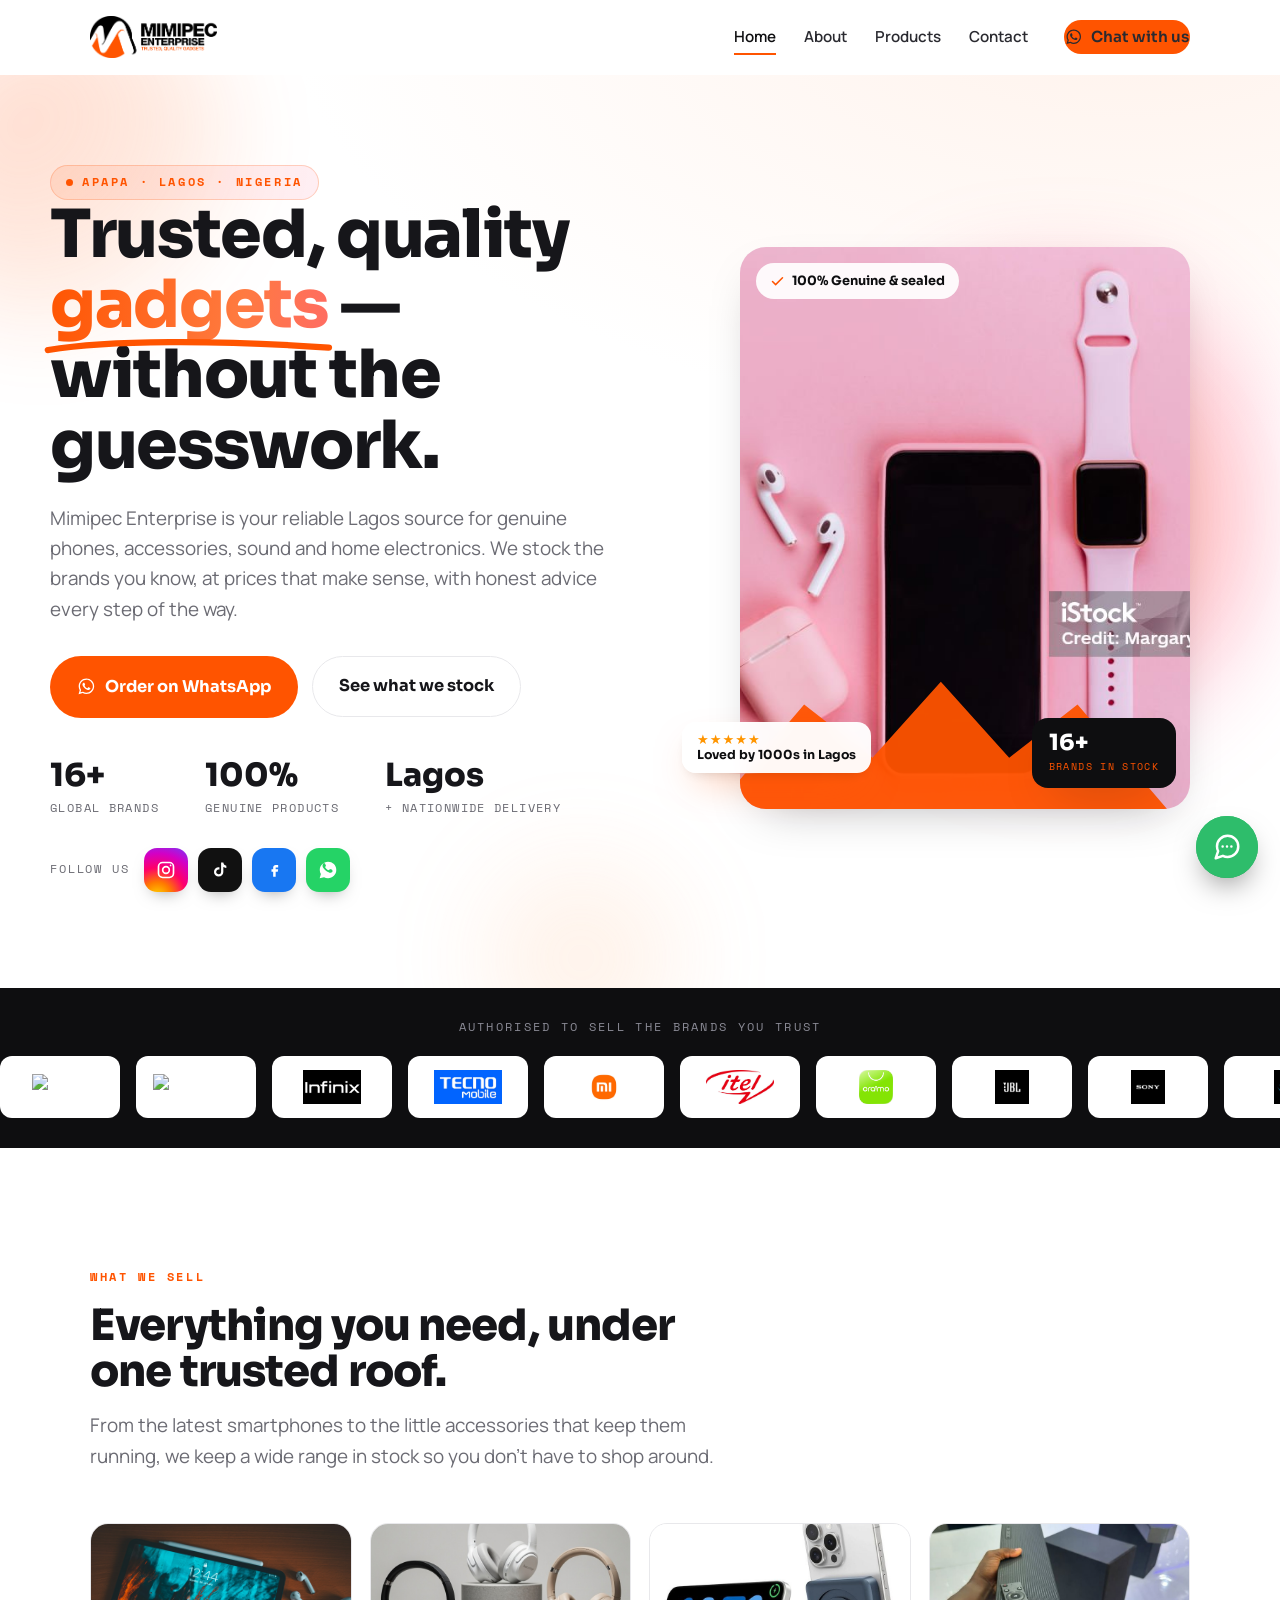
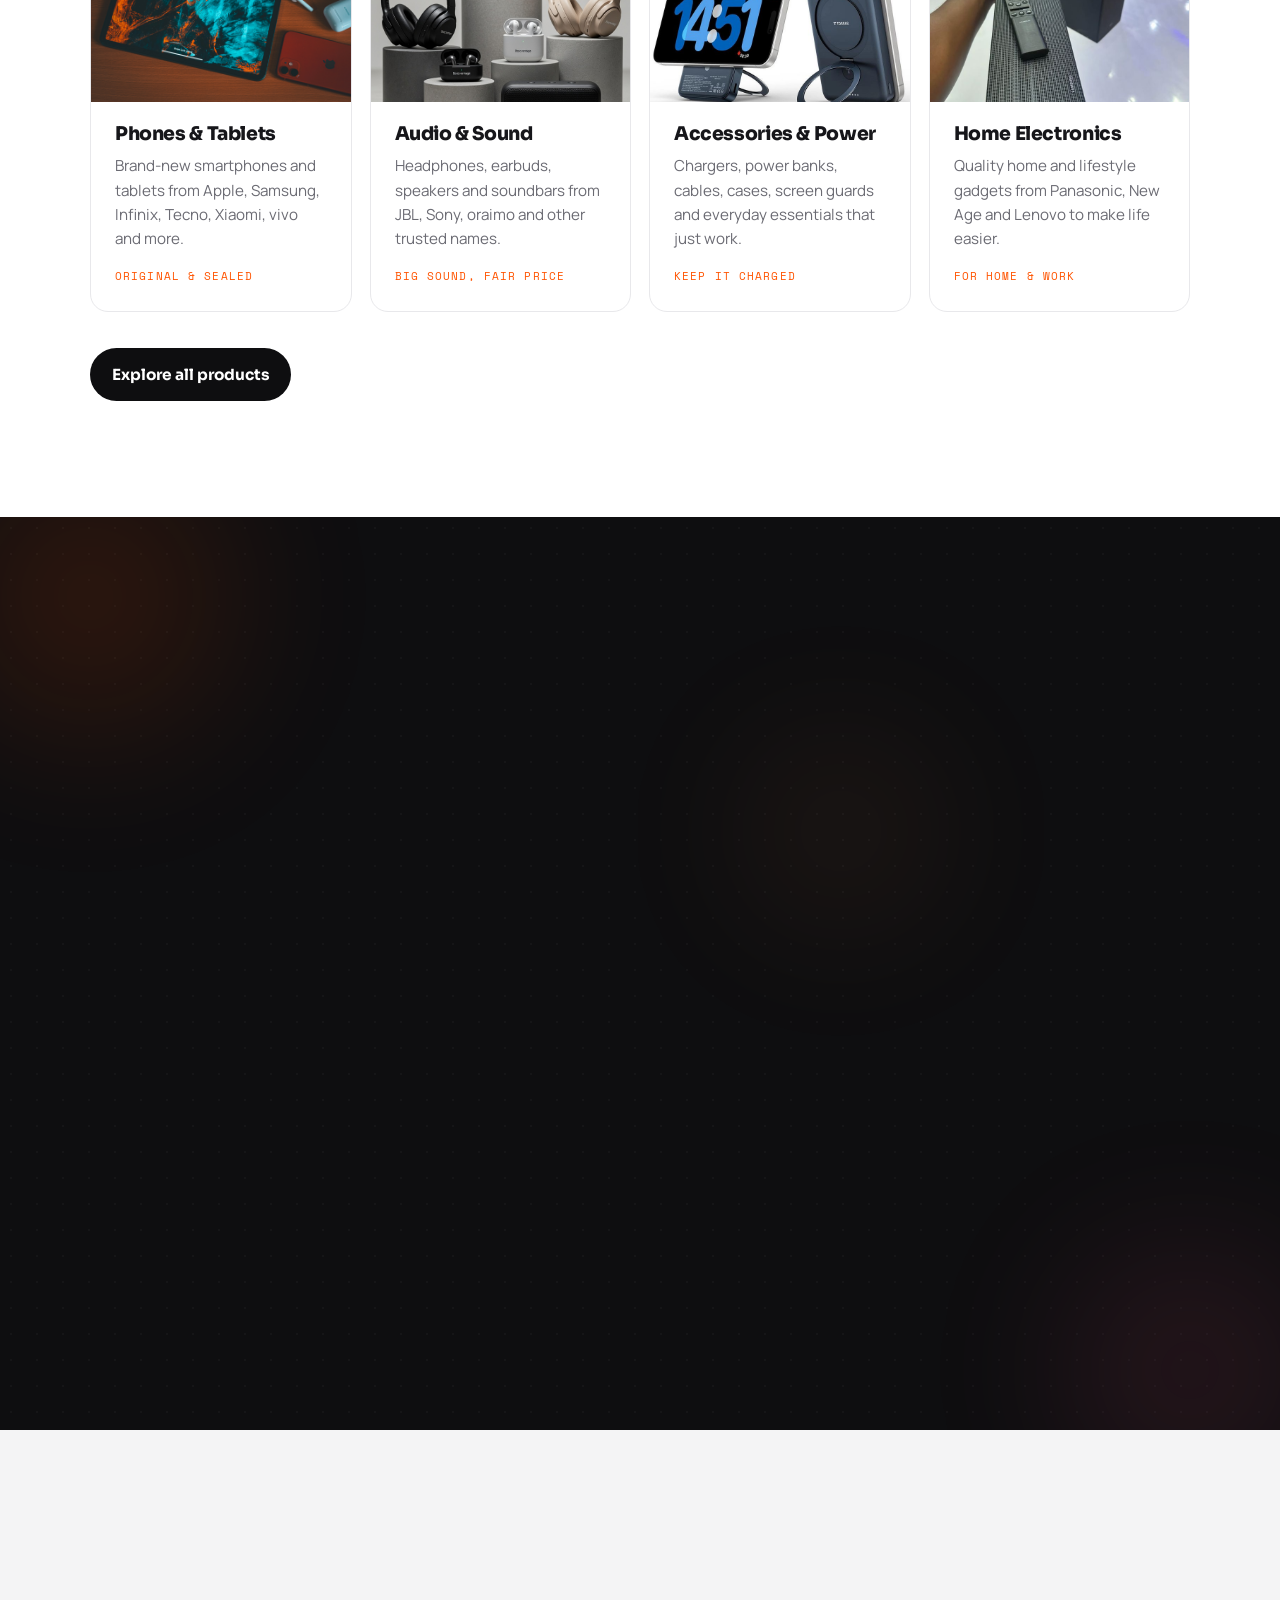
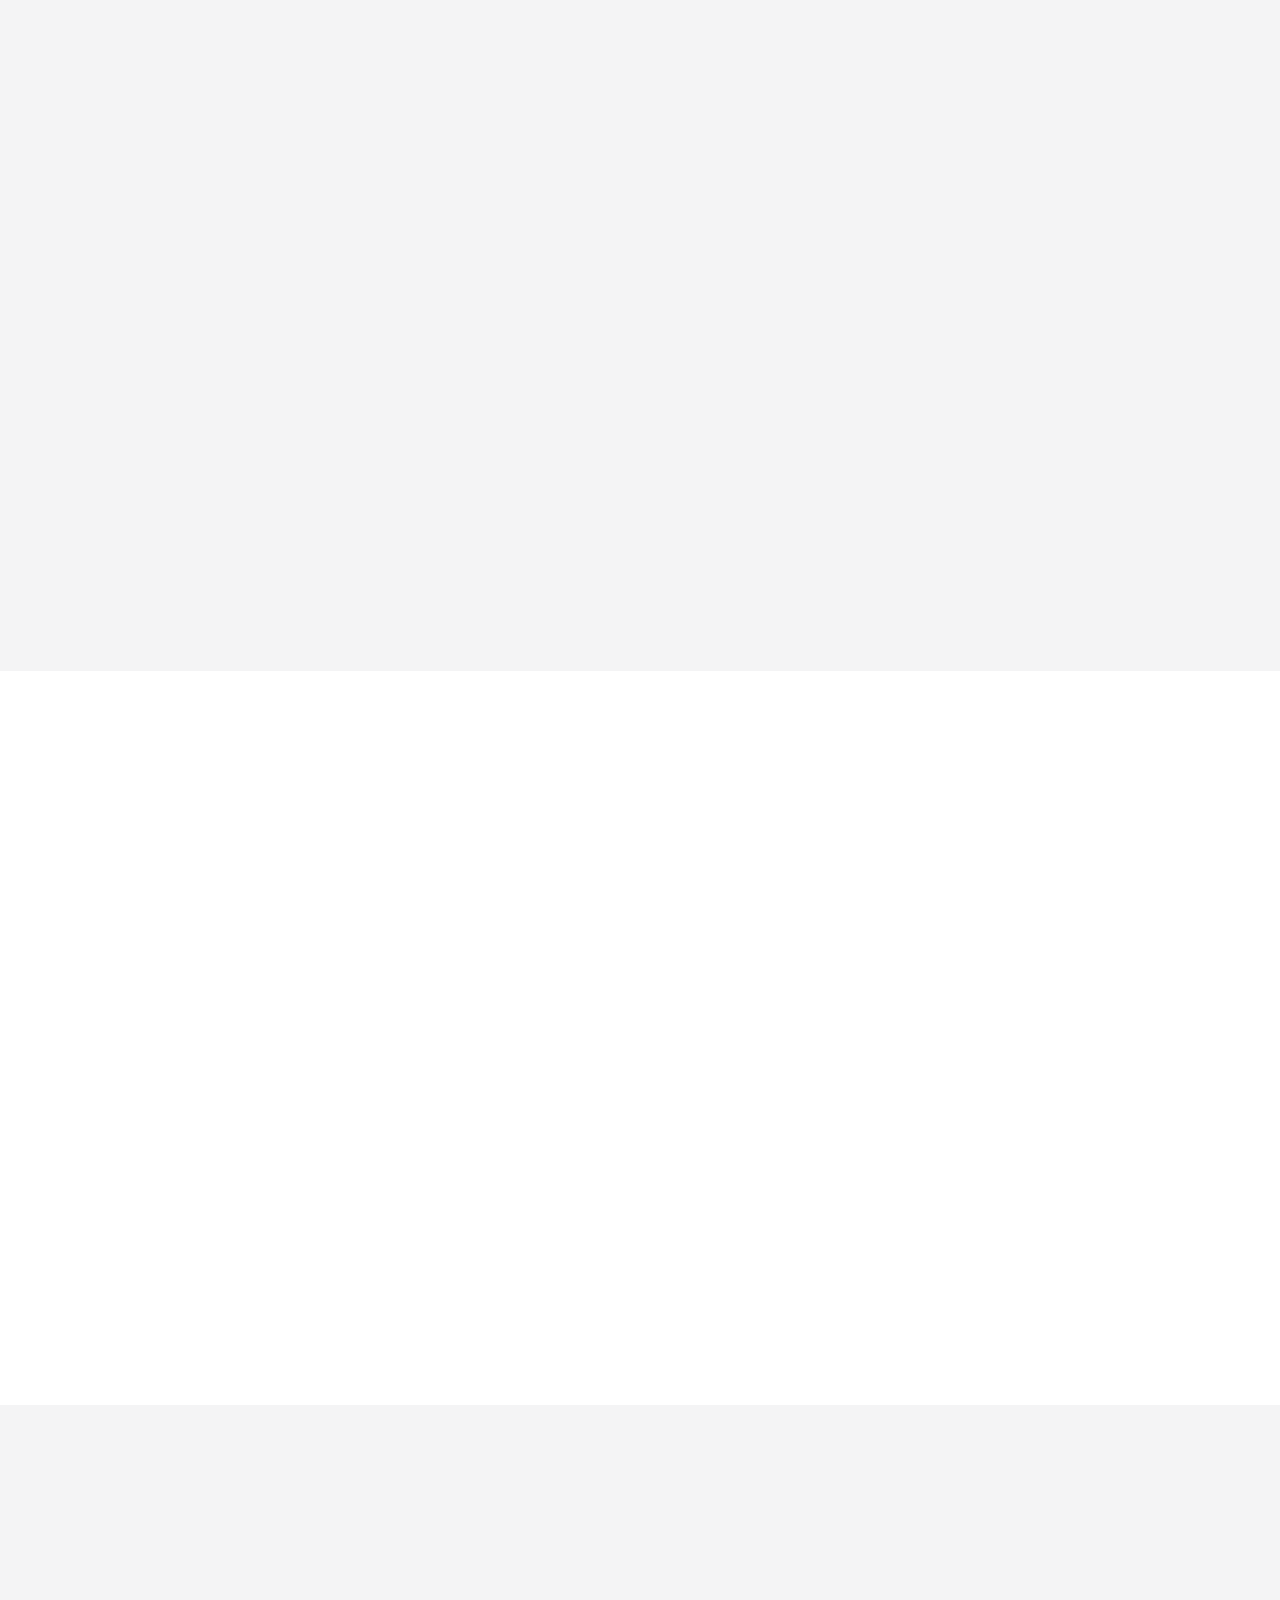
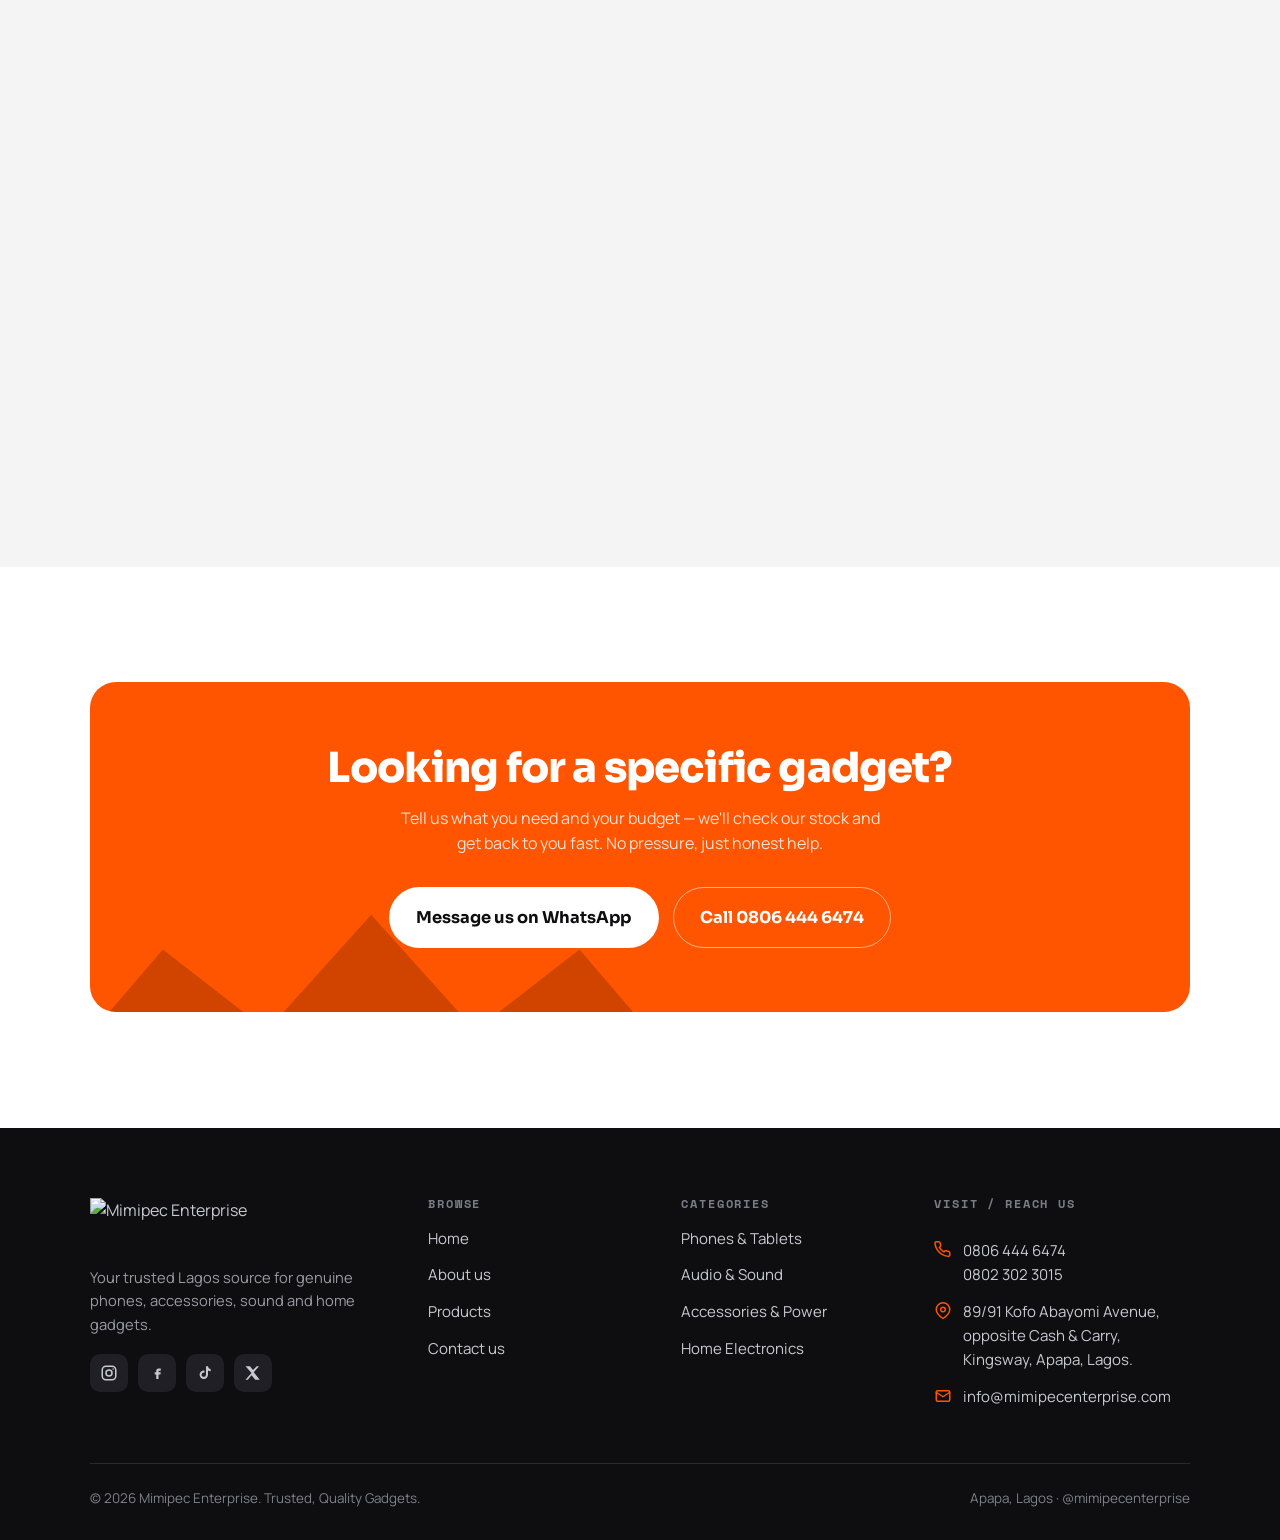
==== commit e57868d1: "your" ====
--- a/index.html
+++ b/index.html
@@ -270,7 +270,7 @@
     <div class="split__media split__media--photo reveal" data-delay="1">
       <img class="bg" src="assets/photos/story.jpg" alt="A curated flat lay of premium everyday gadgets" loading="lazy">
       <img class="mark" src="assets/logo-mark-light.png" alt="">
-      <p class="q">"Trusted, Quality Gadgets" isn't just our tagline — it's the promise we keep with every customer.</p>
+      <p class="q">"Your Trusted, Quality Gadgets" isn't just our tagline — it's the promise we keep with every customer.</p>
       <div class="by">— Mimipec Enterprise</div>
     </div>
   </div>
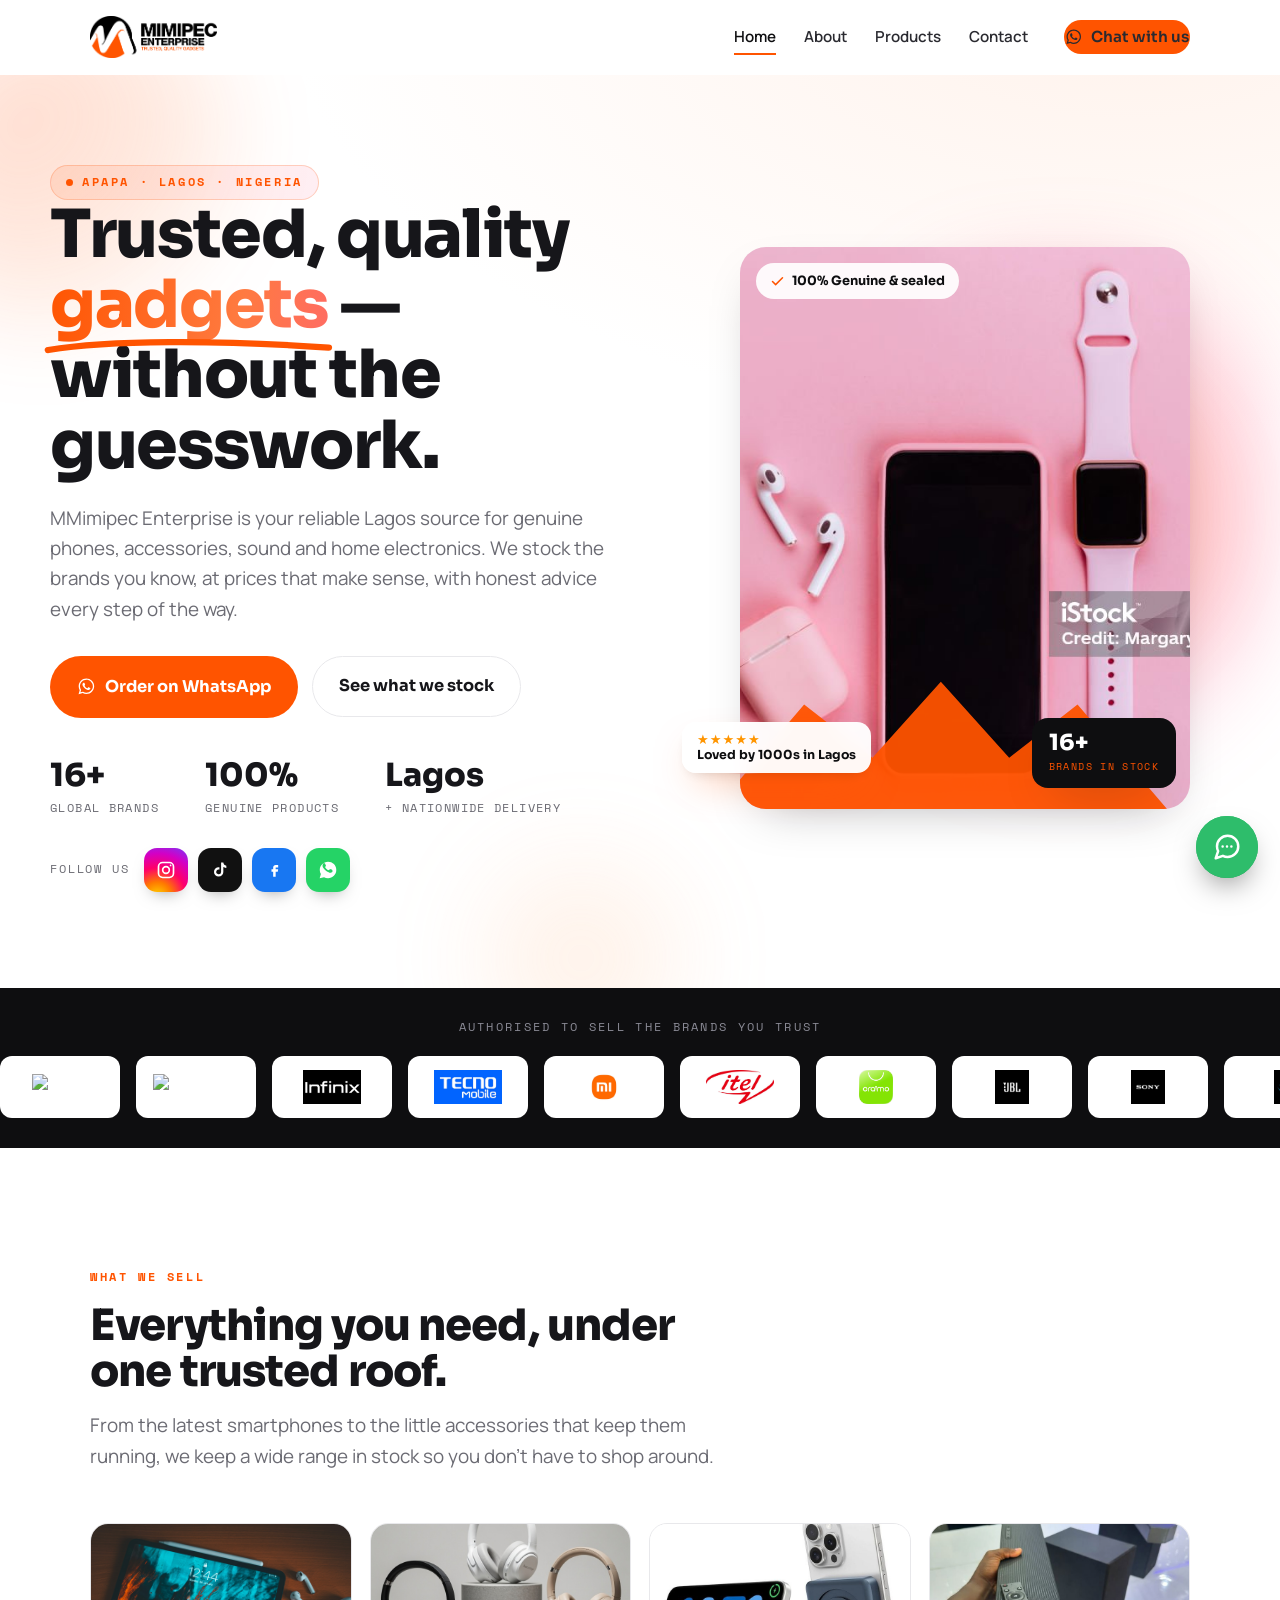
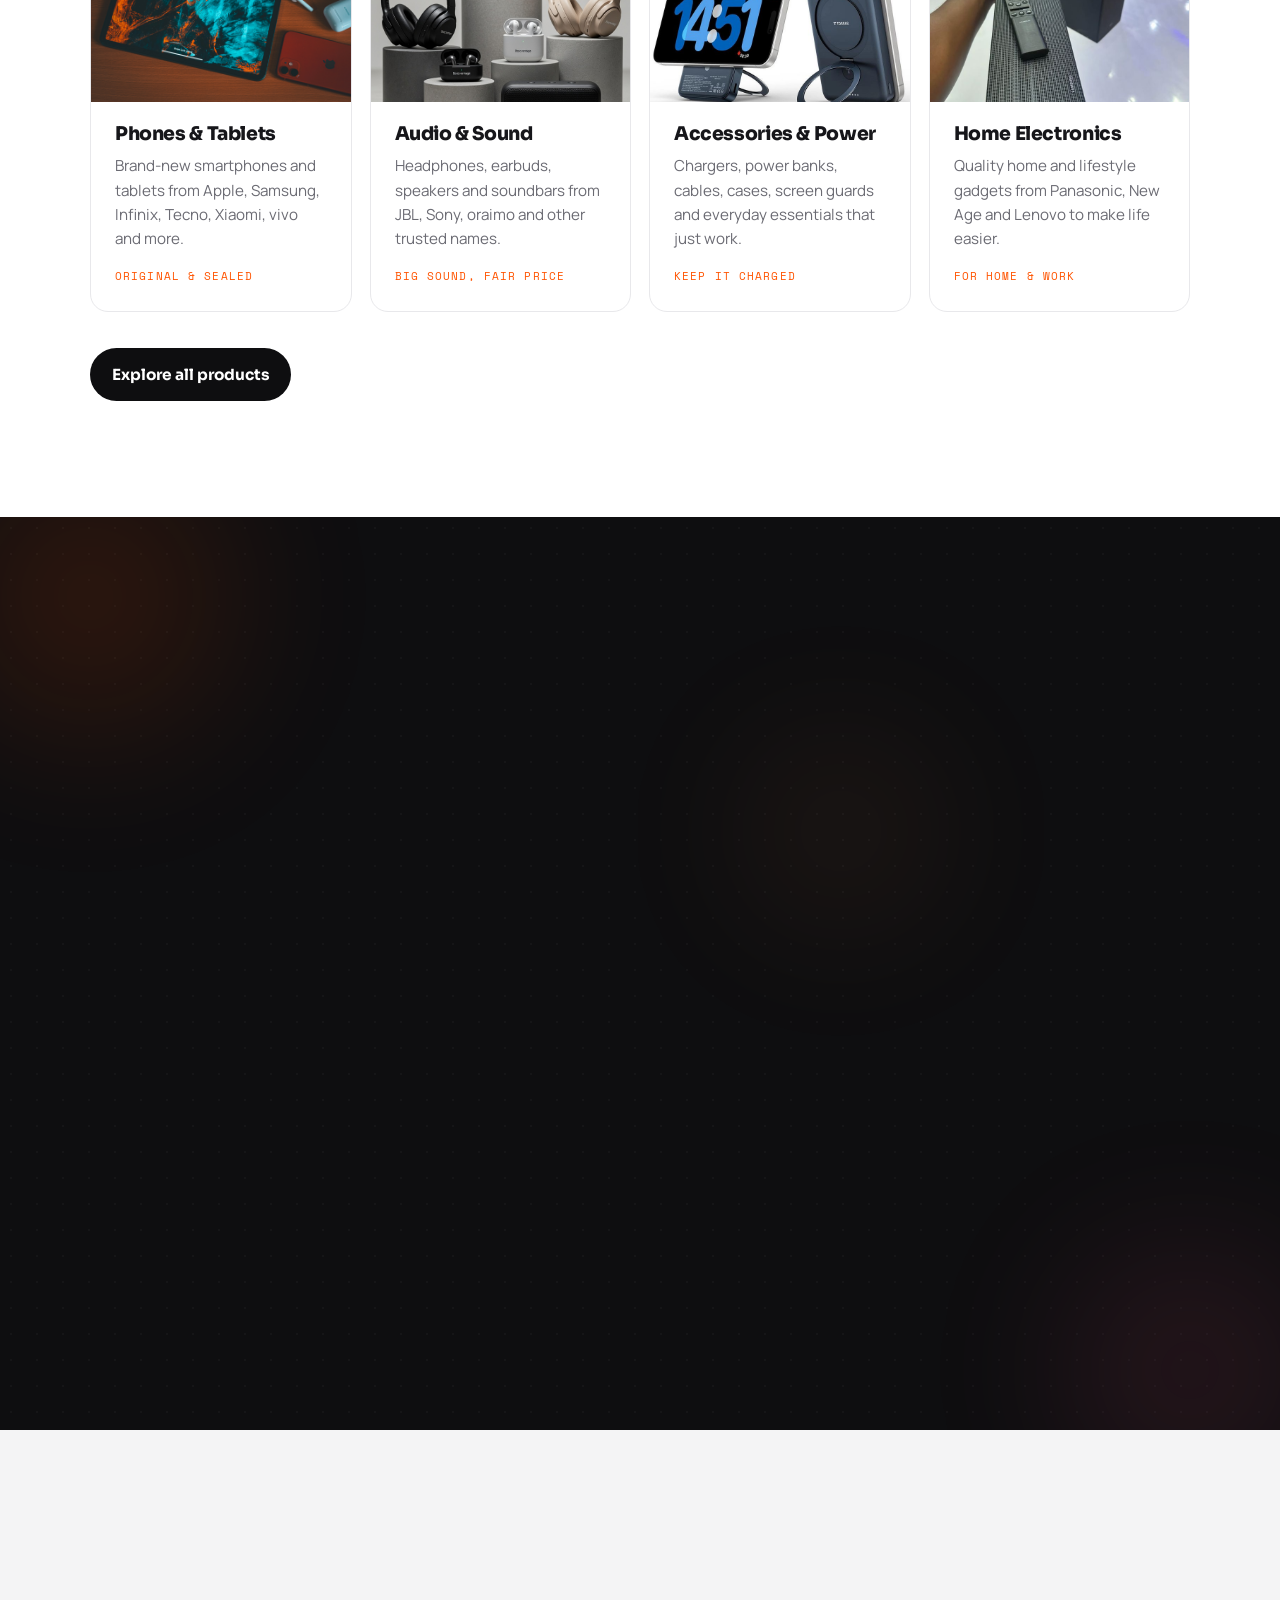
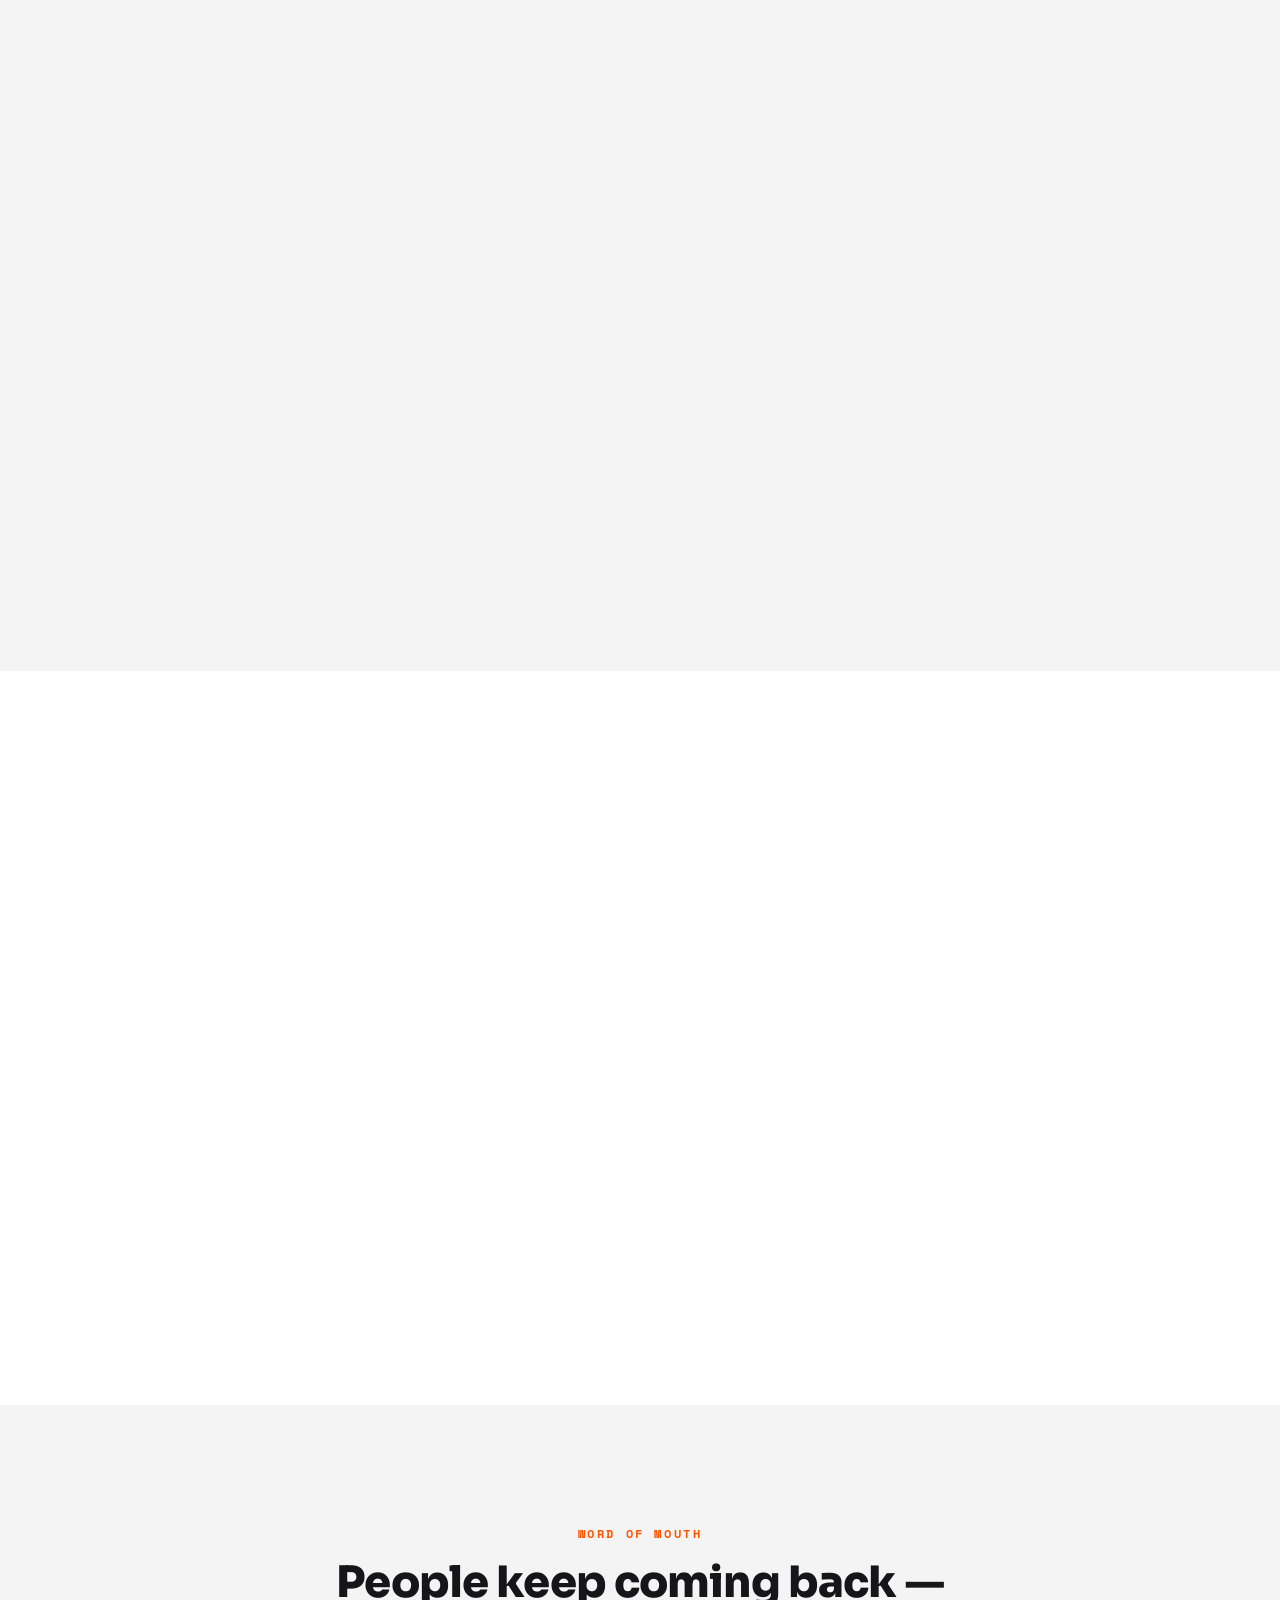
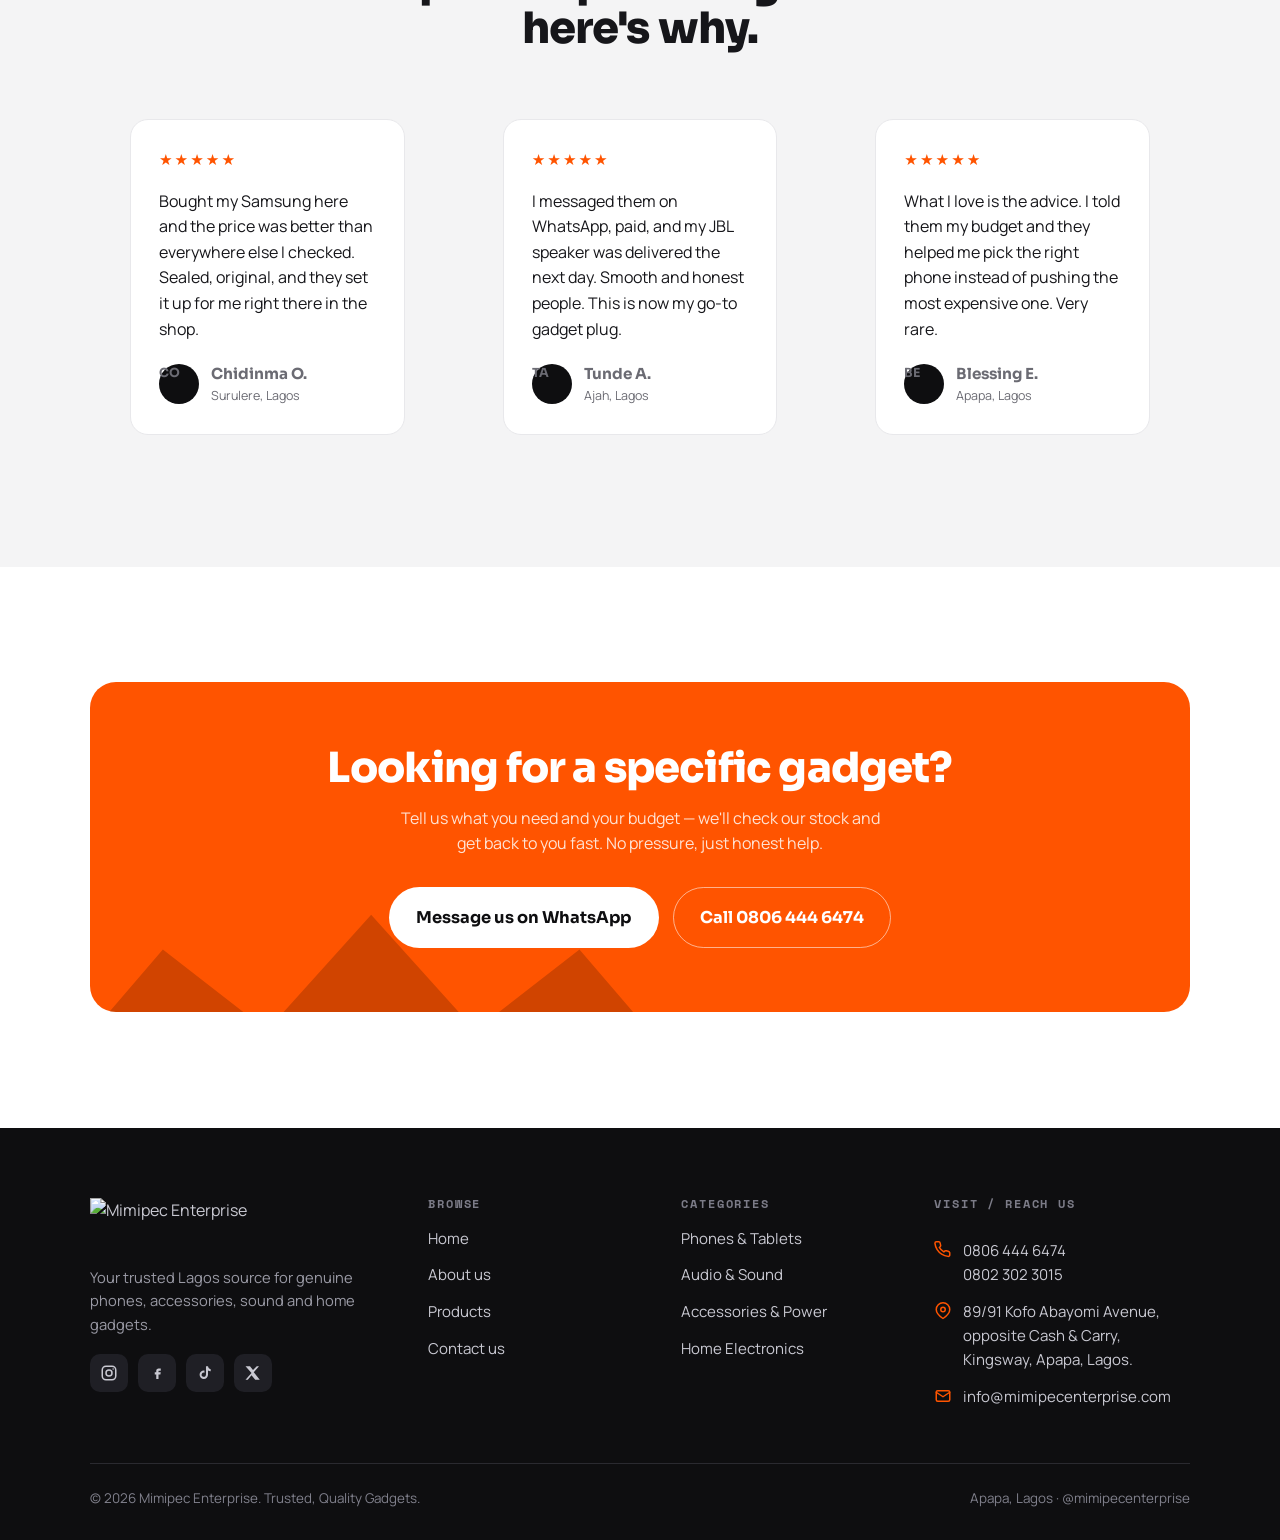
==== commit 3dd7ee23: "MM" ====
--- a/index.html
+++ b/index.html
@@ -54,7 +54,7 @@
     <div class="hero__copy">
       <span class="eyebrow">Apapa &middot; Lagos &middot; Nigeria</span>
       <h1>Trusted, quality <em class="hl">gadgets<svg class="hl__line" viewBox="0 0 200 18" preserveAspectRatio="none" aria-hidden="true"><path d="M3 12 C 45 4, 120 4, 197 10"/></svg></em> — without the guesswork.</h1>
-      <p class="lead hero__lead">Mimipec Enterprise is your reliable Lagos source for genuine phones, accessories, sound and home electronics. We stock the brands you know, at prices that make sense, with honest advice every step of the way.</p>
+      <p class="lead hero__lead">MMimipec Enterprise is your reliable Lagos source for genuine phones, accessories, sound and home electronics. We stock the brands you know, at prices that make sense, with honest advice every step of the way.</p>
       <div class="hero__cta">
         <a class="btn btn--primary btn--lg" href="https://wa.me/2348064446474?text=Hello%20Mimipec!%20I%27d%20like%20to%20make%20an%20enquiry." target="_blank" rel="noopener">
           <svg viewBox="0 0 24 24" fill="currentColor"><path d="M12.04 2C6.58 2 2.13 6.45 2.13 11.91c0 1.75.46 3.45 1.32 4.95L2 22l5.25-1.38a9.9 9.9 0 0 0 4.79 1.22c5.46 0 9.91-4.45 9.91-9.91 0-2.65-1.03-5.14-2.9-7.01A9.82 9.82 0 0 0 12.04 2Zm0 18.1a8.2 8.2 0 0 1-4.19-1.15l-.3-.18-3.11.82.83-3.04-.2-.31a8.2 8.2 0 0 1-1.26-4.34c0-4.54 3.7-8.23 8.24-8.23 2.2 0 4.27.86 5.82 2.42a8.18 8.18 0 0 1 2.41 5.82c0 4.54-3.7 8.24-8.24 8.24Zm4.52-6.16c-.25-.12-1.47-.72-1.69-.81-.23-.08-.39-.12-.56.13-.16.25-.64.81-.79.97-.14.17-.29.19-.54.06-.25-.12-1.05-.39-1.99-1.23-.74-.66-1.23-1.47-1.38-1.72-.14-.25-.01-.38.11-.51.11-.11.25-.29.37-.43.13-.15.17-.25.25-.41.08-.17.04-.31-.02-.43-.06-.12-.56-1.35-.77-1.85-.2-.48-.41-.42-.56-.42l-.48-.01c-.17 0-.43.06-.66.31-.23.25-.86.85-.86 2.07 0 1.22.89 2.4 1.01 2.57.12.17 1.75 2.67 4.23 3.74.59.26 1.05.41 1.41.52.59.19 1.13.16 1.56.1.48-.07 1.47-.6 1.68-1.18.21-.58.21-1.07.14-1.18-.06-.1-.22-.16-.47-.28Z"/></svg>
@@ -270,7 +270,7 @@
     <div class="split__media split__media--photo reveal" data-delay="1">
       <img class="bg" src="assets/photos/story.jpg" alt="A curated flat lay of premium everyday gadgets" loading="lazy">
       <img class="mark" src="assets/logo-mark-light.png" alt="">
-      <p class="q">"Your Trusted, Quality Gadgets" isn't just our tagline — it's the promise we keep with every customer.</p>
+      <p class="q">"Trusted, Quality Gadgets" isn't just our tagline — it's the promise we keep with every customer.</p>
       <div class="by">— Mimipec Enterprise</div>
     </div>
   </div>
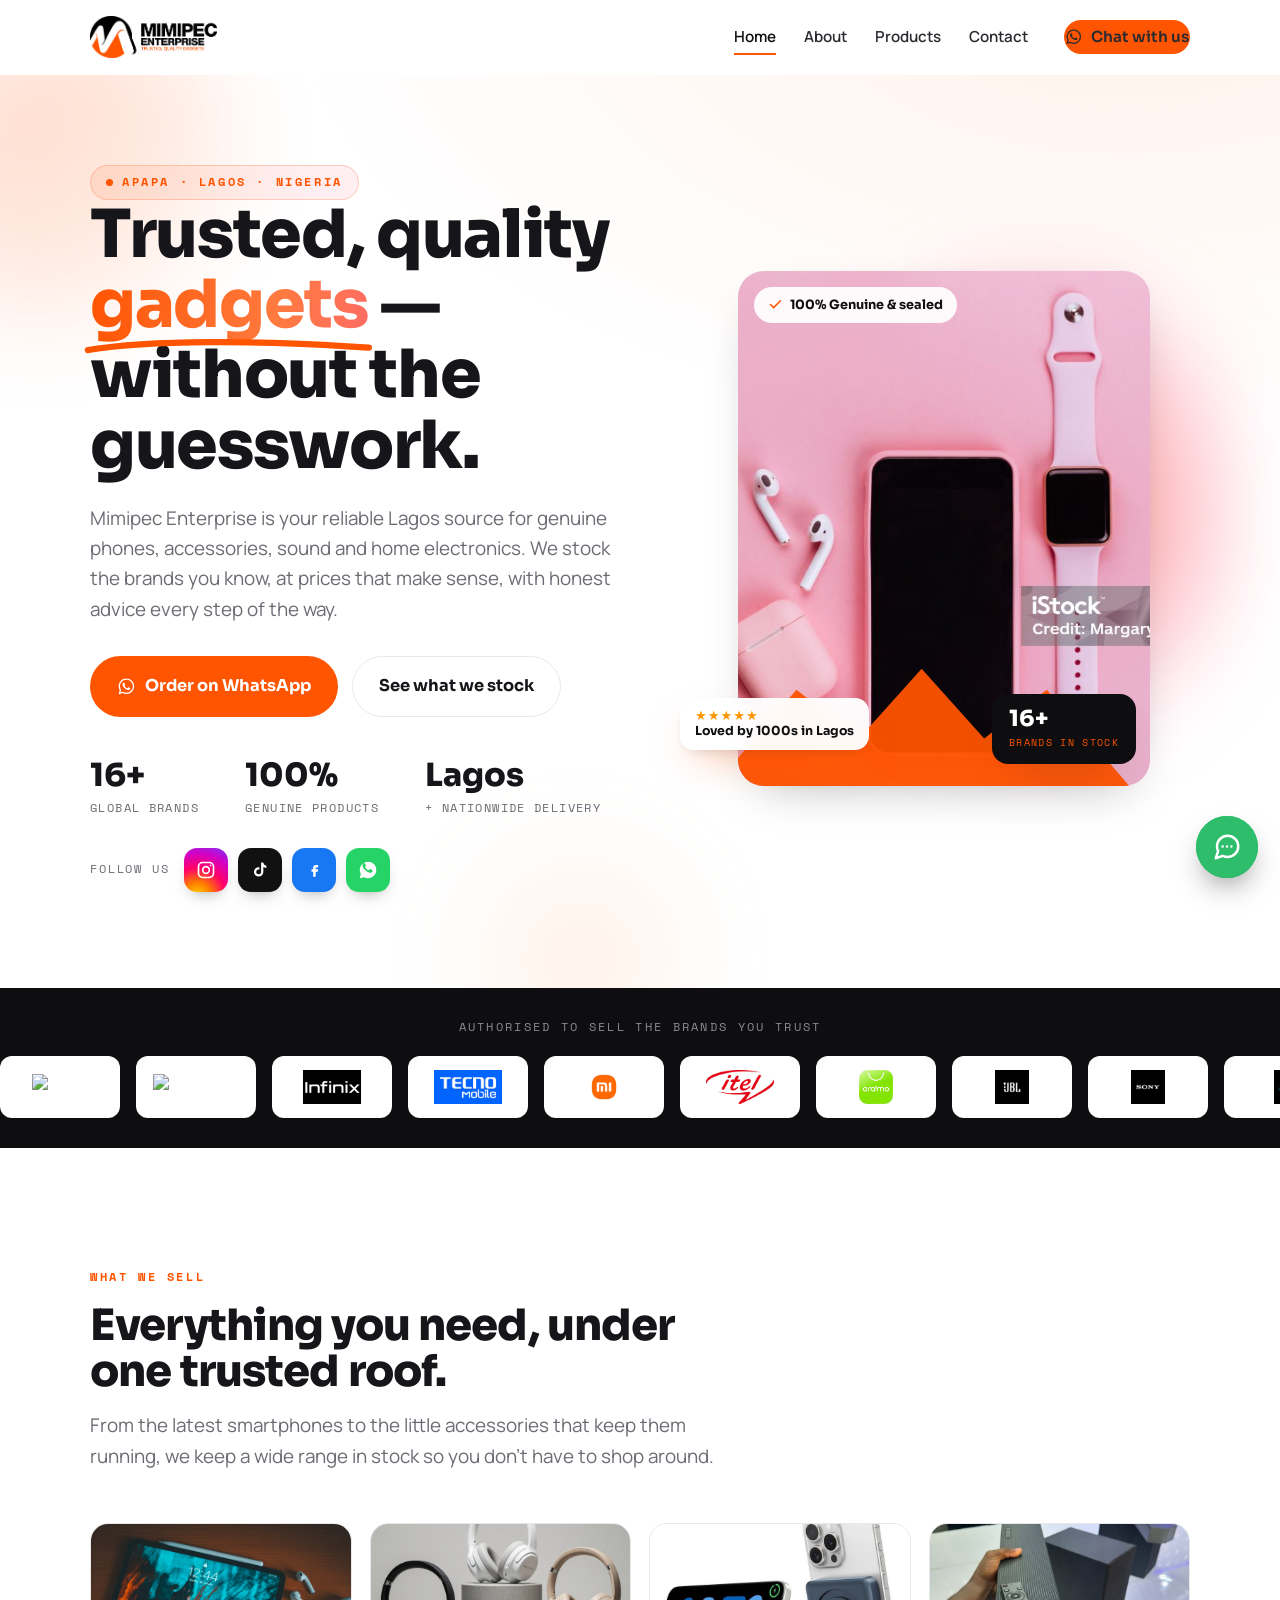
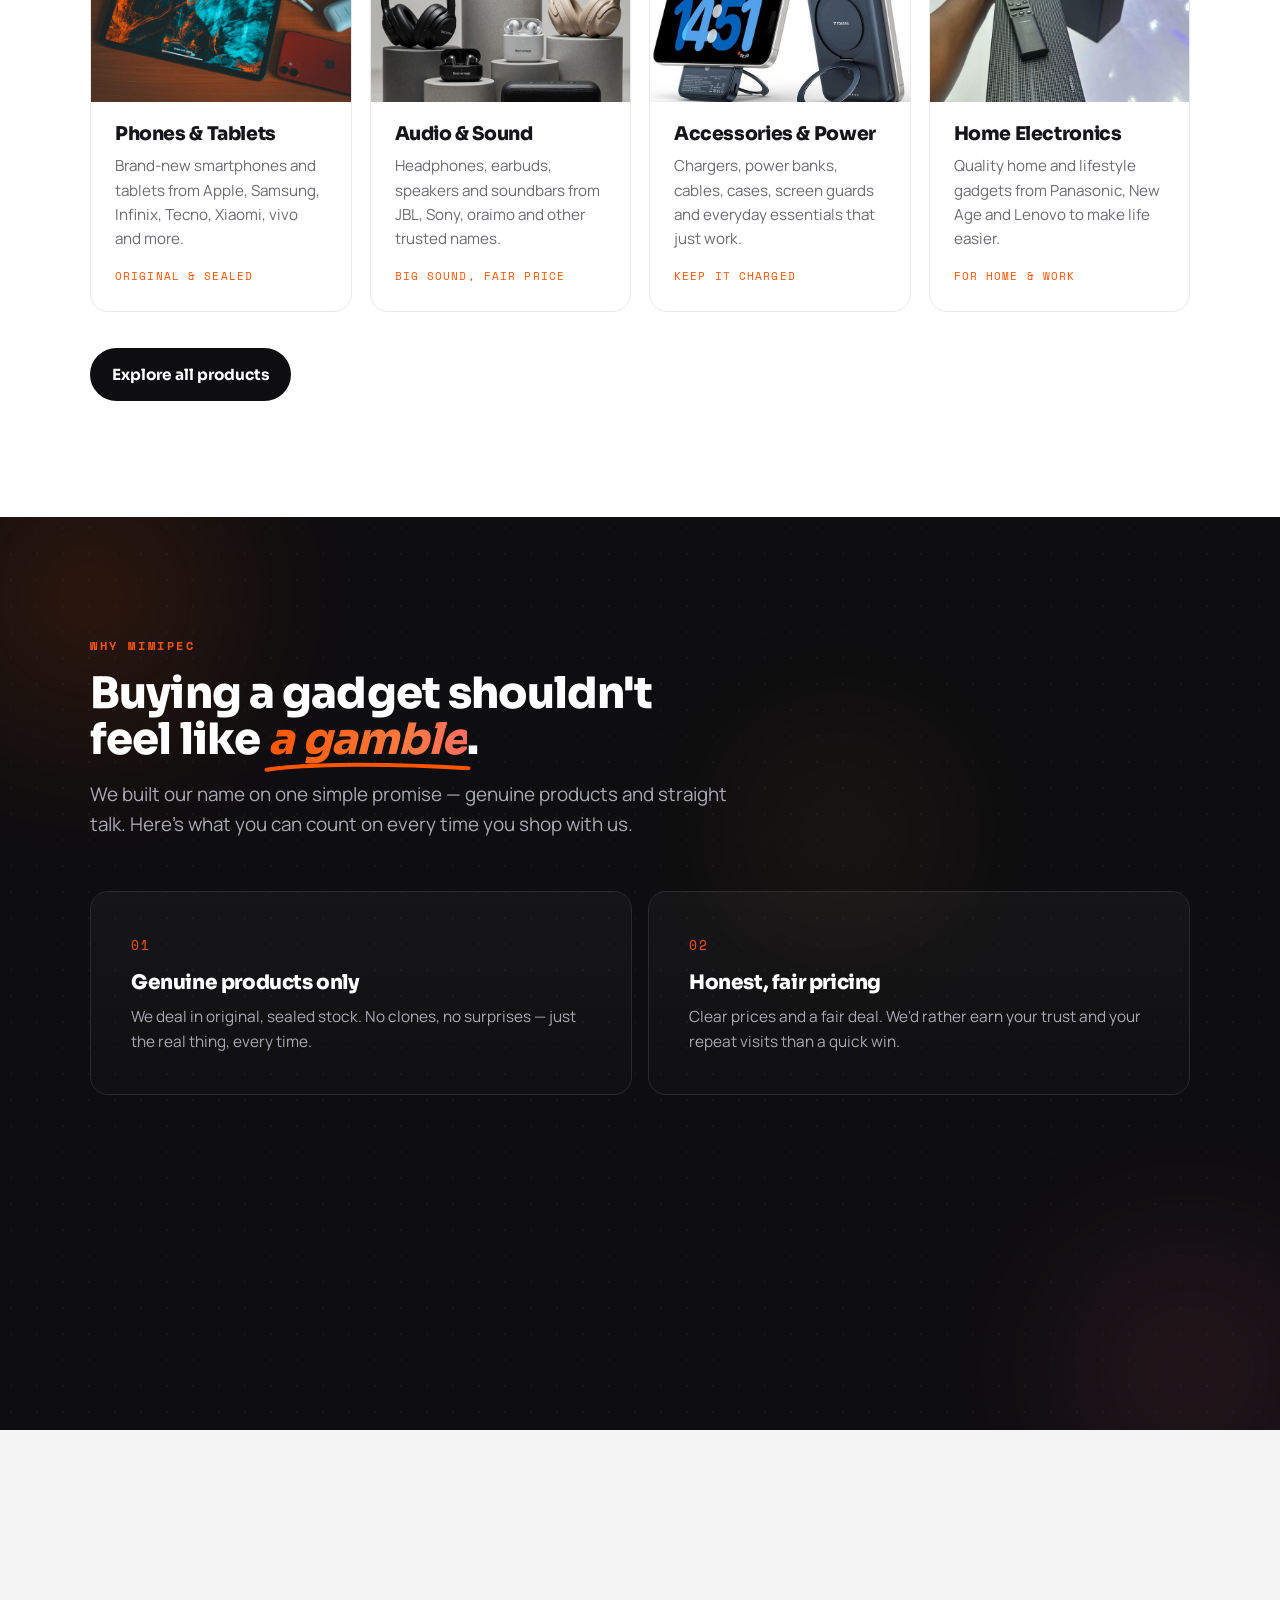
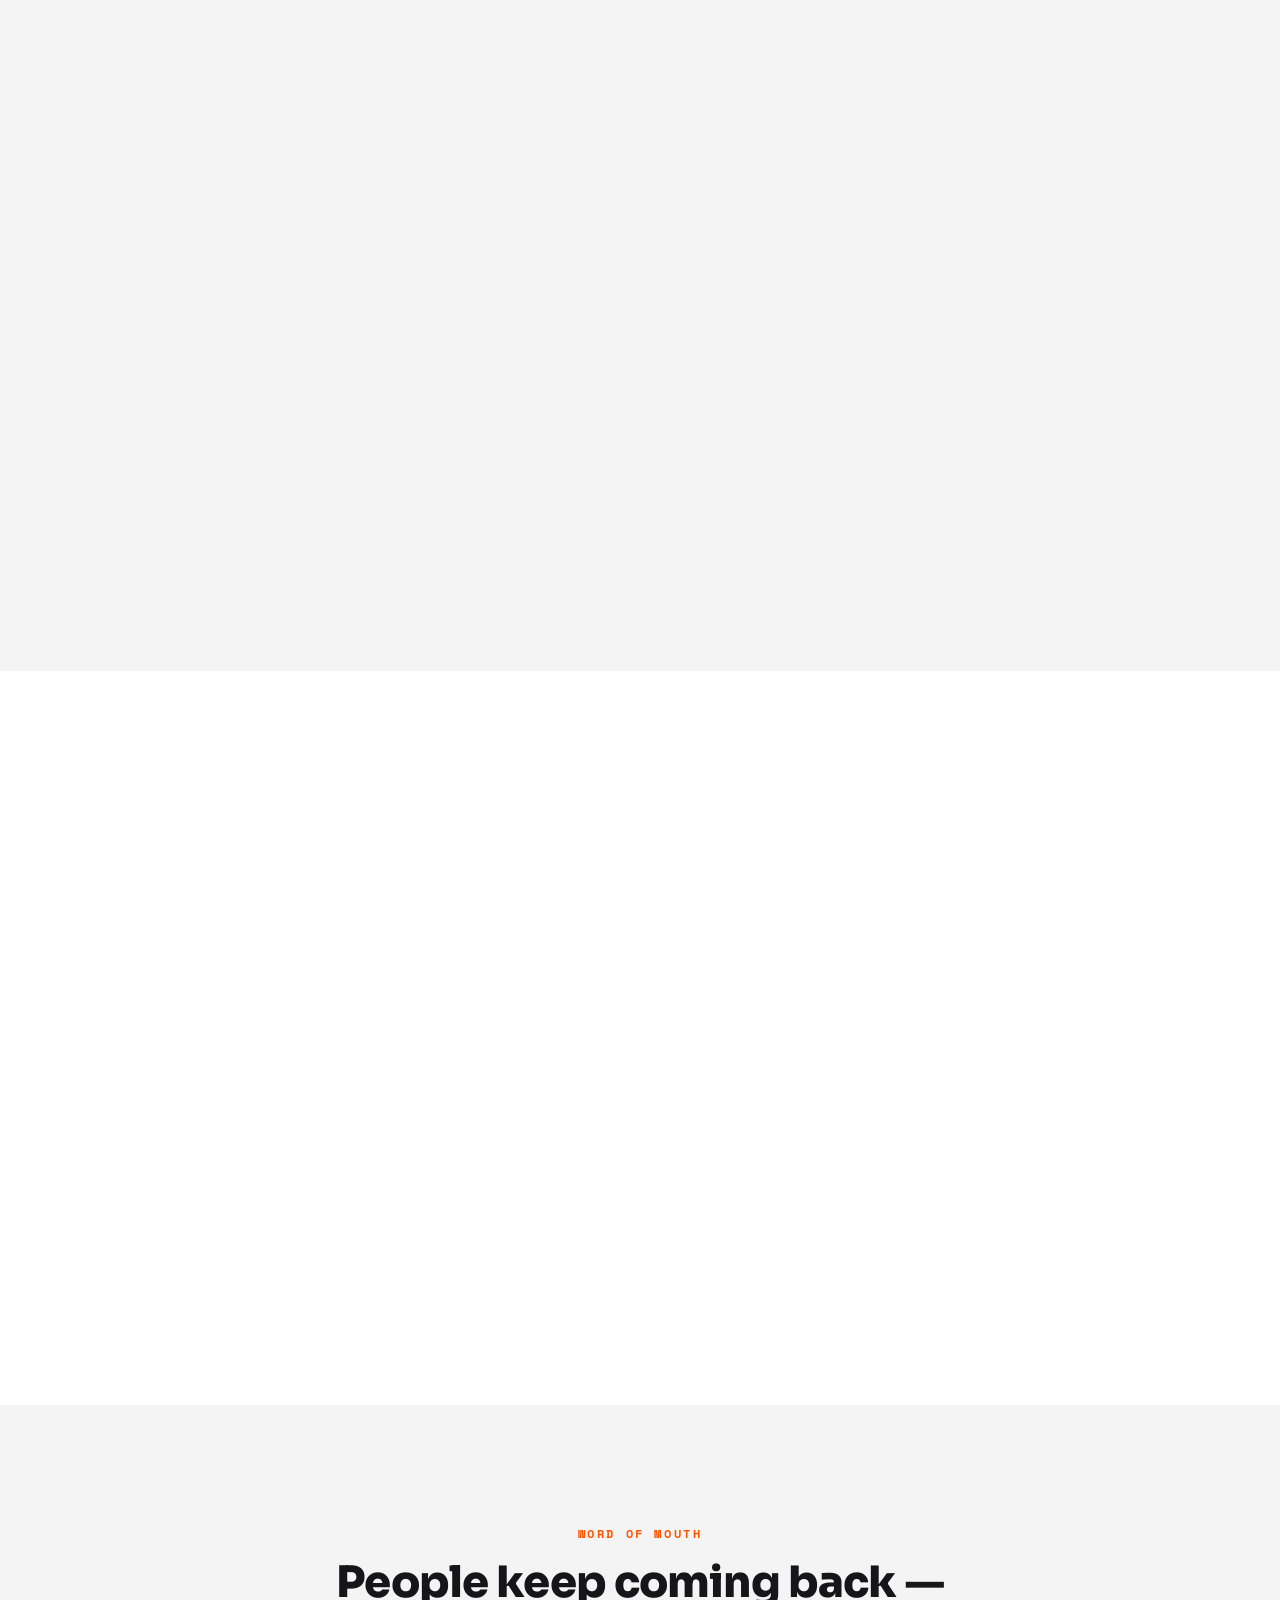
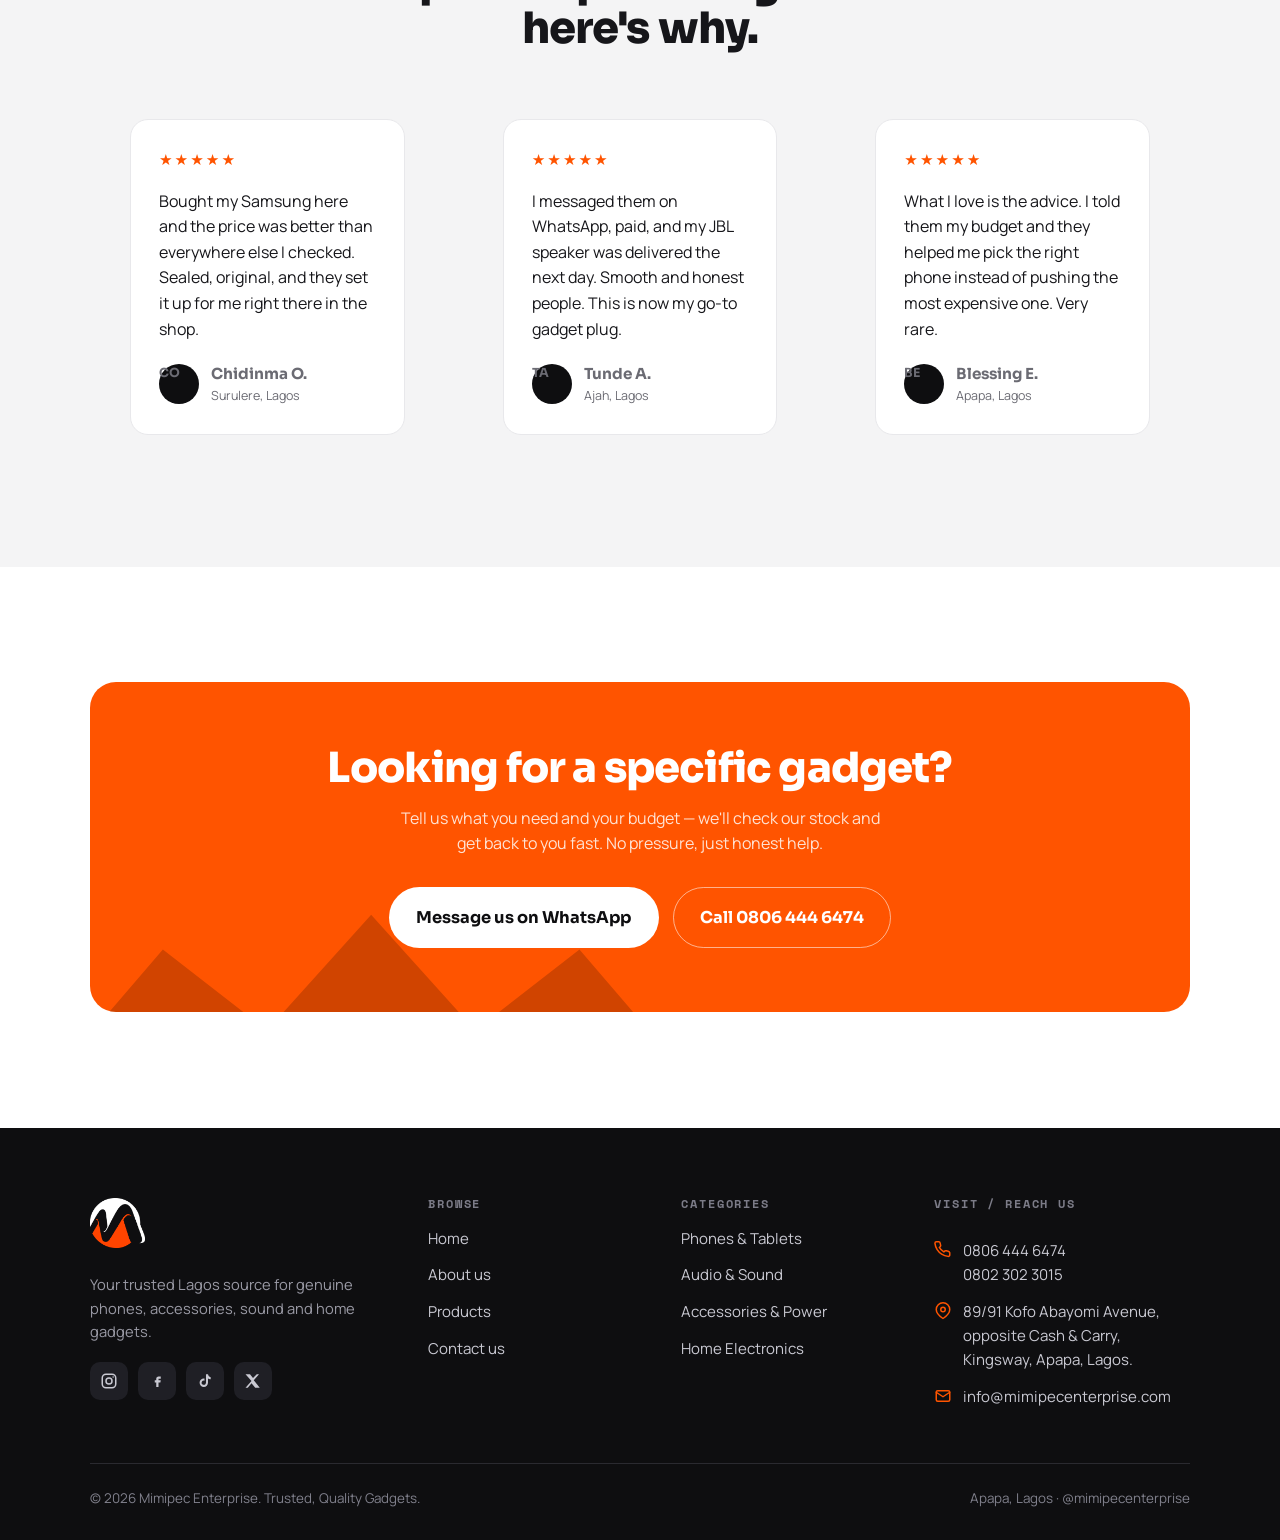
==== commit d838fd6d: "test correction" ====
--- a/index.html
+++ b/index.html
@@ -54,7 +54,7 @@
     <div class="hero__copy">
       <span class="eyebrow">Apapa &middot; Lagos &middot; Nigeria</span>
       <h1>Trusted, quality <em class="hl">gadgets<svg class="hl__line" viewBox="0 0 200 18" preserveAspectRatio="none" aria-hidden="true"><path d="M3 12 C 45 4, 120 4, 197 10"/></svg></em> — without the guesswork.</h1>
-      <p class="lead hero__lead">MMimipec Enterprise is your reliable Lagos source for genuine phones, accessories, sound and home electronics. We stock the brands you know, at prices that make sense, with honest advice every step of the way.</p>
+      <p class="lead hero__lead">Mimipec Enterprise is your reliable Lagos source for genuine phones, accessories, sound and home electronics. We stock the brands you know, at prices that make sense, with honest advice every step of the way.</p>
       <div class="hero__cta">
         <a class="btn btn--primary btn--lg" href="https://wa.me/2348064446474?text=Hello%20Mimipec!%20I%27d%20like%20to%20make%20an%20enquiry." target="_blank" rel="noopener">
           <svg viewBox="0 0 24 24" fill="currentColor"><path d="M12.04 2C6.58 2 2.13 6.45 2.13 11.91c0 1.75.46 3.45 1.32 4.95L2 22l5.25-1.38a9.9 9.9 0 0 0 4.79 1.22c5.46 0 9.91-4.45 9.91-9.91 0-2.65-1.03-5.14-2.9-7.01A9.82 9.82 0 0 0 12.04 2Zm0 18.1a8.2 8.2 0 0 1-4.19-1.15l-.3-.18-3.11.82.83-3.04-.2-.31a8.2 8.2 0 0 1-1.26-4.34c0-4.54 3.7-8.23 8.24-8.23 2.2 0 4.27.86 5.82 2.42a8.18 8.18 0 0 1 2.41 5.82c0 4.54-3.7 8.24-8.24 8.24Zm4.52-6.16c-.25-.12-1.47-.72-1.69-.81-.23-.08-.39-.12-.56.13-.16.25-.64.81-.79.97-.14.17-.29.19-.54.06-.25-.12-1.05-.39-1.99-1.23-.74-.66-1.23-1.47-1.38-1.72-.14-.25-.01-.38.11-.51.11-.11.25-.29.37-.43.13-.15.17-.25.25-.41.08-.17.04-.31-.02-.43-.06-.12-.56-1.35-.77-1.85-.2-.48-.41-.42-.56-.42l-.48-.01c-.17 0-.43.06-.66.31-.23.25-.86.85-.86 2.07 0 1.22.89 2.4 1.01 2.57.12.17 1.75 2.67 4.23 3.74.59.26 1.05.41 1.41.52.59.19 1.13.16 1.56.1.48-.07 1.47-.6 1.68-1.18.21-.58.21-1.07.14-1.18-.06-.1-.22-.16-.47-.28Z"/></svg>
--- a/styles.css
+++ b/styles.css
@@ -105,7 +105,7 @@
    radial-gradient(120% 90% at 88% -10%, var(--wash) 0%, rgba(255,242,235,0) 55%),
    var(--white);}
 .hero__grid{display:grid;grid-template-columns:1.05fr .95fr;gap:clamp(34px,5vw,70px);align-items:center;
-  padding:clamp(48px,7vw,92px) 0 clamp(56px,8vw,96px)}
+  padding-top:clamp(48px,7vw,92px);padding-bottom:clamp(56px,8vw,96px)}
 .hero h1{font-size:clamp(2.45rem,5.6vw,4.15rem)}
 .hero h1 em{font-style:normal;color:var(--orange)}
 .hero__lead{margin-top:22px}
@@ -416,12 +416,15 @@
 .page-hero--slider .wrap{position:relative;z-index:3}
 .page-hero--slider .peak{z-index:2}
 .phs__dots{display:flex;gap:10px;margin-top:28px;position:relative;z-index:3}
-.phs__dot{width:34px;height:4px;border-radius:999px;background:rgba(255,255,255,.26);
-  border:0;padding:0;cursor:pointer;overflow:hidden;position:relative}
-.phs__dot.is-active{background:rgba(255,255,255,.45)}
-.phs__dot.is-active::after{content:"";position:absolute;inset:0;background:var(--orange);
-  transform-origin:left;transform:scaleX(1);animation:dotfill 5s linear forwards}
-@keyframes dotfill{from{transform:scaleX(0)}to{transform:scaleX(1)}}
+.phs__dot{width:34px;height:20px;border-radius:999px;background:transparent;
+  border:0;padding:0;cursor:pointer;overflow:visible;position:relative;display:flex;align-items:center}
+.phs__dot::before{content:"";position:absolute;left:0;right:0;top:50%;transform:translateY(-50%);
+  height:4px;border-radius:999px;background:rgba(255,255,255,.26)}
+.phs__dot.is-active::before{background:rgba(255,255,255,.45)}
+.phs__dot.is-active::after{content:"";position:absolute;left:0;right:0;top:50%;transform:translateY(-50%) scaleX(1);
+  transform-origin:left;height:4px;border-radius:999px;background:var(--orange);
+  animation:dotfill 5s linear forwards}
+@keyframes dotfill{from{transform:translateY(-50%) scaleX(0)}to{transform:translateY(-50%) scaleX(1)}}
 .phs__cap{display:inline-block;margin-top:20px;position:relative;z-index:3;
   font-family:"Space Mono",monospace;font-size:.74rem;letter-spacing:.16em;text-transform:uppercase;color:var(--orange)}
 
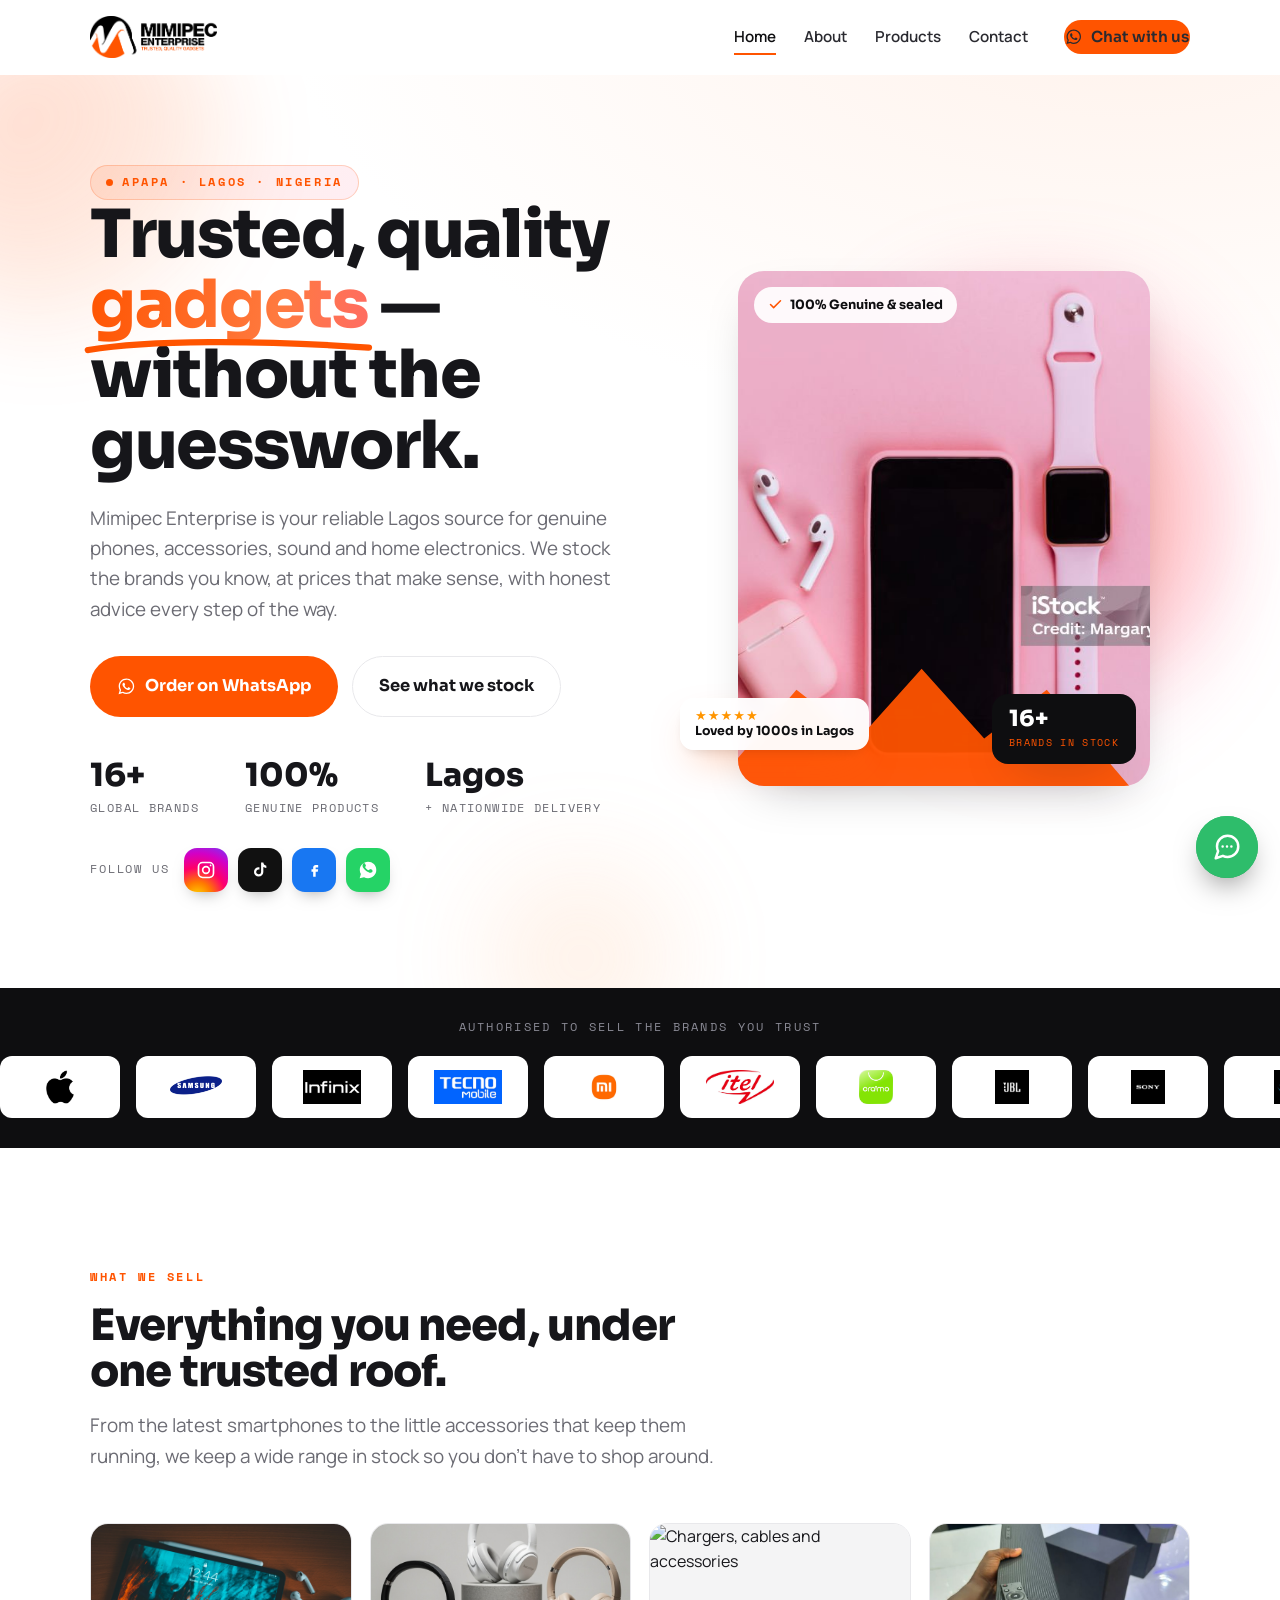
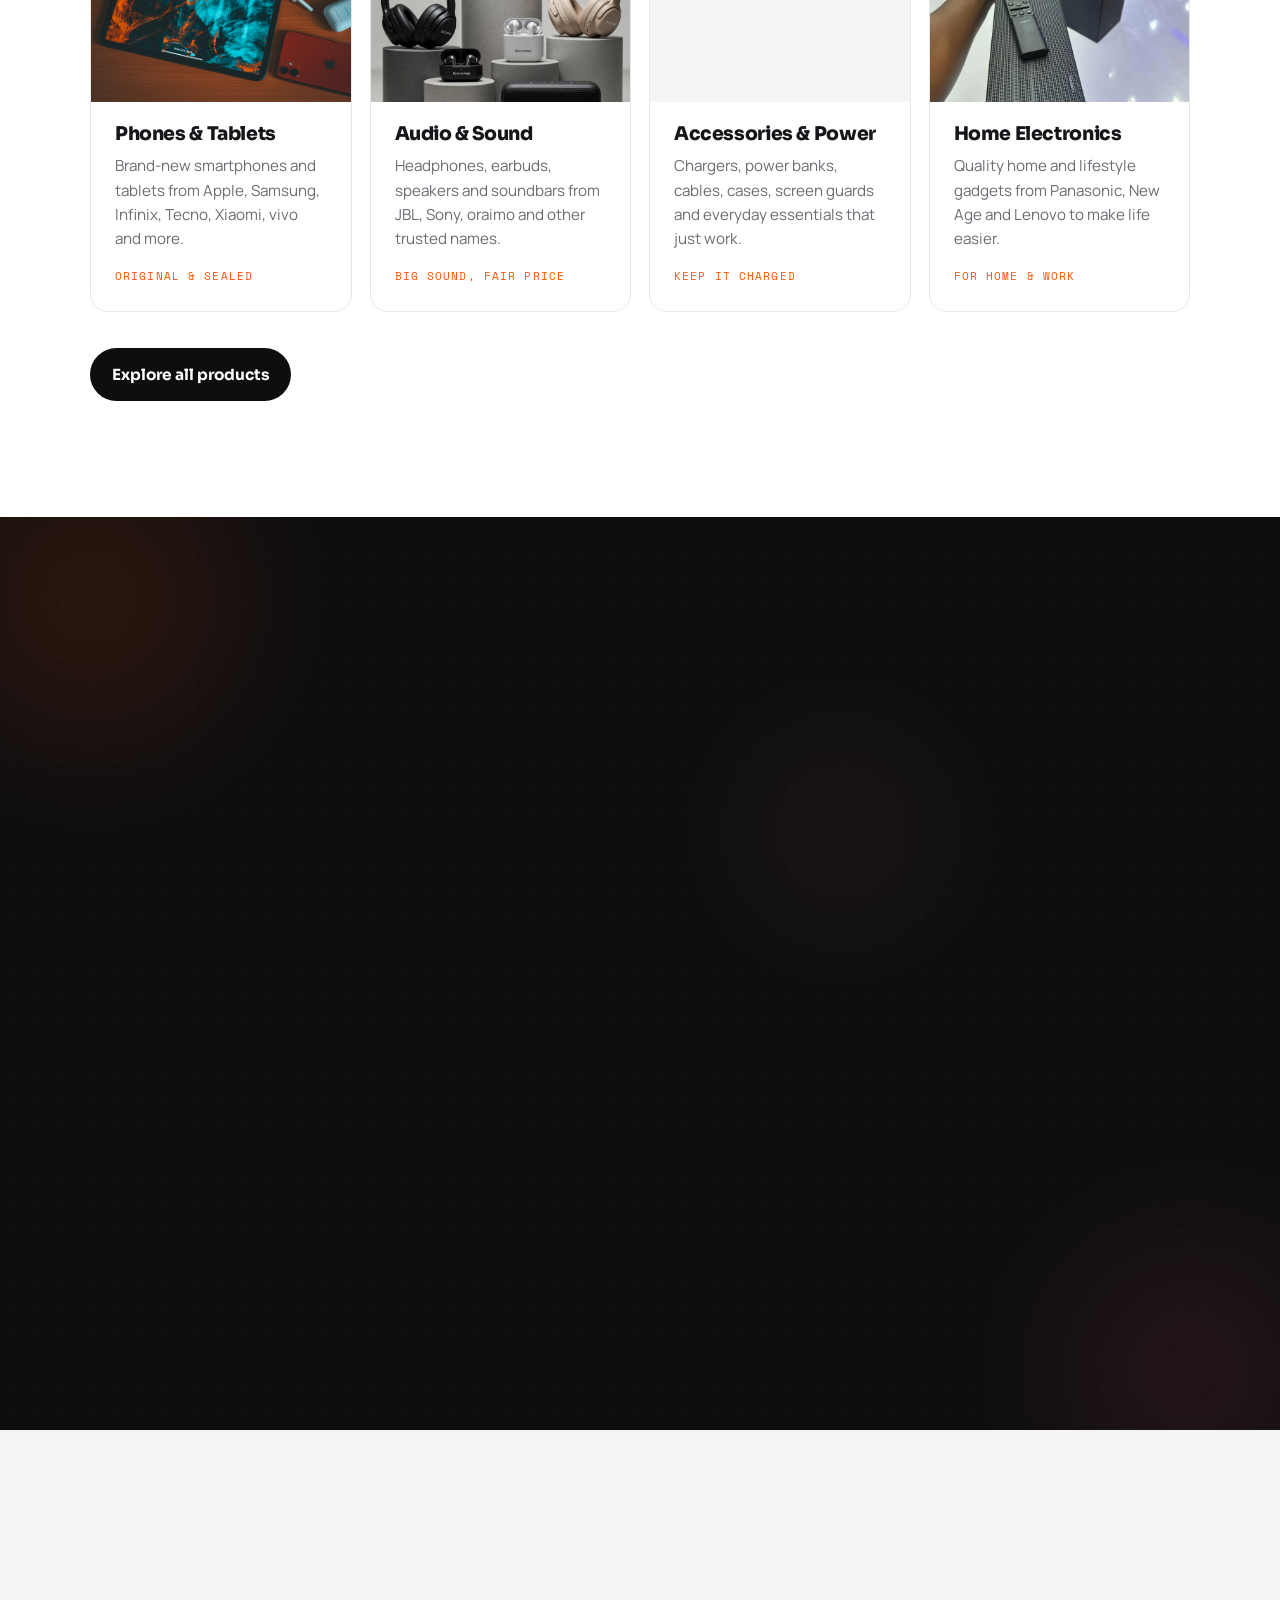
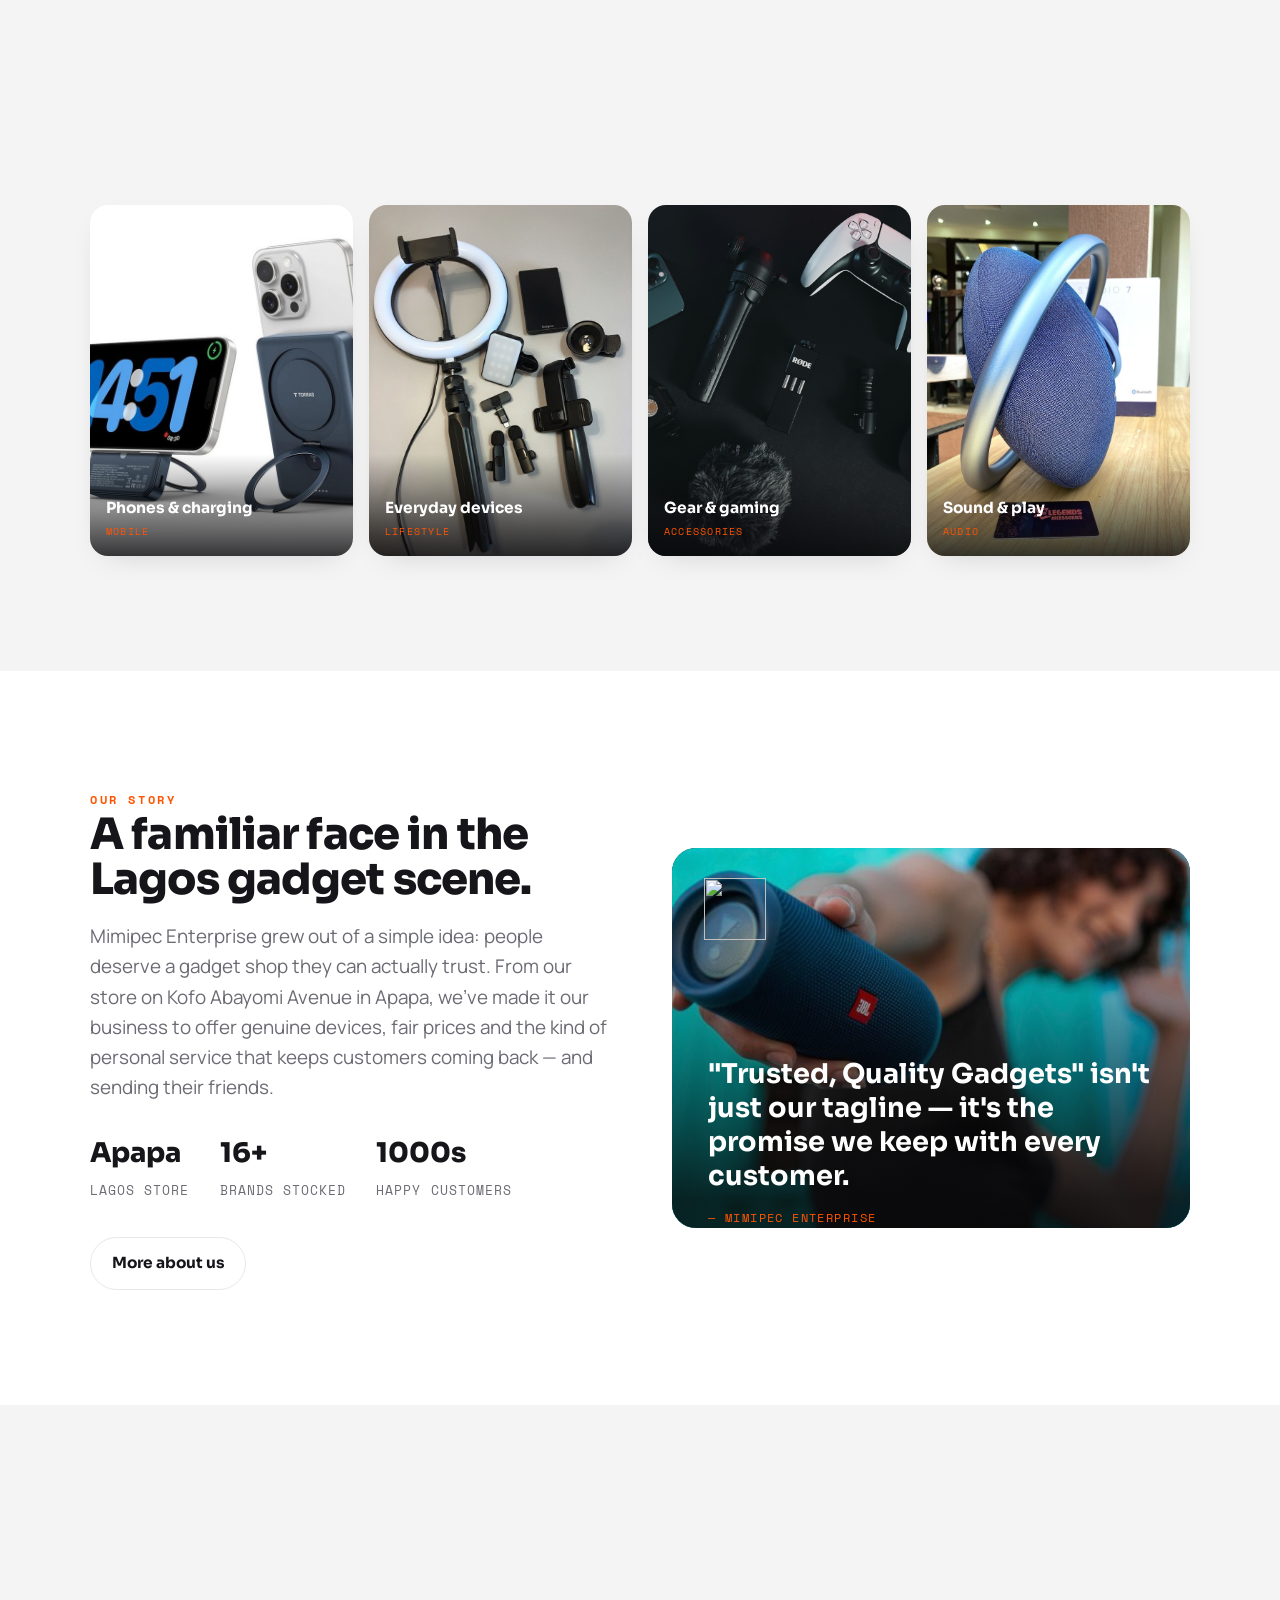
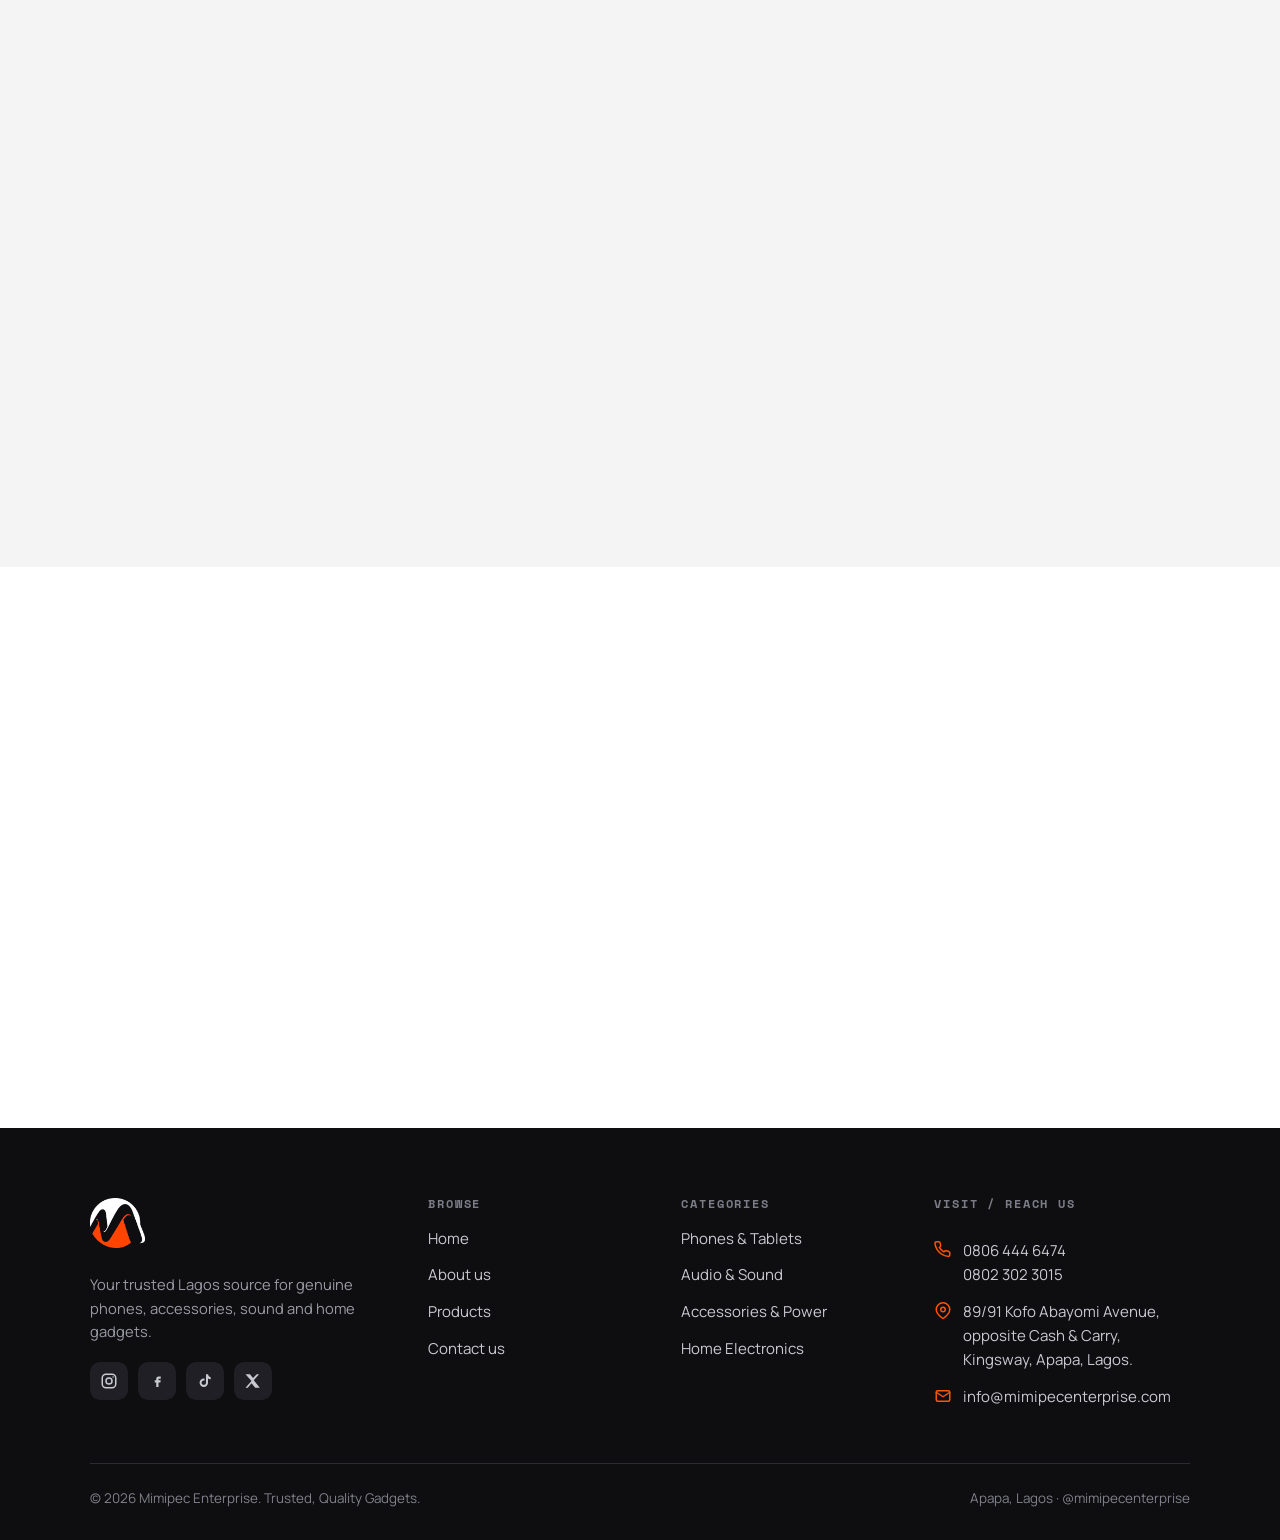
==== commit 648656cf: "new about  slide image changes" ====
--- a/index.html
+++ b/index.html
@@ -14,7 +14,7 @@
 <link rel="preconnect" href="https://fonts.googleapis.com">
 <link rel="preconnect" href="https://fonts.gstatic.com" crossorigin>
 <link href="https://fonts.googleapis.com/css2?family=Sora:wght@600;700;800&family=Manrope:wght@400;500;600;700&family=Space+Mono:wght@400;700&display=swap" rel="stylesheet">
-<link rel="stylesheet" href="styles.css">
+<link rel="stylesheet" href="styles.css?v=1784263027">
 </head>
 <body>
 
@@ -381,6 +381,6 @@
   </button>
 </div>
 
-<script src="script.js"></script>
+<script src="script.js?v=1784263027"></script>
 </body>
 </html>
--- a/styles.css
+++ b/styles.css
@@ -404,12 +404,14 @@
 /* ---- page-hero slideshow ---- */
 .page-hero--slider{isolation:isolate}
 .phs{position:absolute;inset:0;z-index:0;overflow:hidden}
-.phs__slide{position:absolute;inset:0;background-size:cover;background-position:center;
-  opacity:0;transition:opacity 1.1s ease;will-change:opacity,transform}
-.phs__slide.is-active{opacity:1;animation:kenburns 7s ease-out both}
-.phs__slide--video{background:#000}
-.phs__slide--video video{position:absolute;inset:0;width:100%;height:100%;object-fit:cover;display:block}
-.phs__slide--video.is-active{animation:none}
+.phs__slide{position:absolute;inset:0;background:#000;
+  opacity:0;transition:opacity 1.1s ease;will-change:opacity;overflow:hidden}
+.phs__img{position:absolute;inset:0;width:100%;height:100%;object-fit:cover;object-position:center;display:block}
+.phs__slide.is-active{opacity:1}
+.phs__slide:not(.phs__slide--video).is-active .phs__img{animation:kenburns 7s ease-out both}
+.phs__slide--video{background:#000 url(assets/photos/vid-audio.jpg) center/cover no-repeat}
+.phs__slide--video video{position:absolute;inset:0;width:100%;height:100%;object-fit:cover;display:block;z-index:1}
+.phs__slide--video .phs__img{z-index:0}
 @keyframes kenburns{from{transform:scale(1.12)}to{transform:scale(1)}}
 .page-hero--slider .phs__veil{position:absolute;inset:0;z-index:1;
   background:linear-gradient(100deg,rgba(8,8,10,.93) 0%,rgba(8,8,10,.80) 42%,rgba(8,8,10,.42) 100%)}
@@ -557,6 +559,9 @@
 .hm__tile{flex:0 0 auto;width:262px;height:188px;border-radius:16px;overflow:hidden;background:#15151a;
   box-shadow:0 14px 32px -18px rgba(0,0,0,.7)}
 .hm__tile img,.hm__tile video{width:100%;height:100%;object-fit:cover;display:block}
+.hm__tile--video{background:#000 url(assets/photos/vid-audio.jpg) center/cover no-repeat;position:relative}
+.hm__tile--video .hm__img{position:absolute;inset:0;z-index:0}
+.hm__tile--video video{position:absolute;inset:0;z-index:1}
 .hm-veil{position:absolute;inset:0;z-index:1;pointer-events:none;
   background:linear-gradient(100deg,rgba(8,8,10,.96) 0%,rgba(8,8,10,.82) 36%,rgba(8,8,10,.46) 68%,rgba(8,8,10,.30) 100%)}
 
